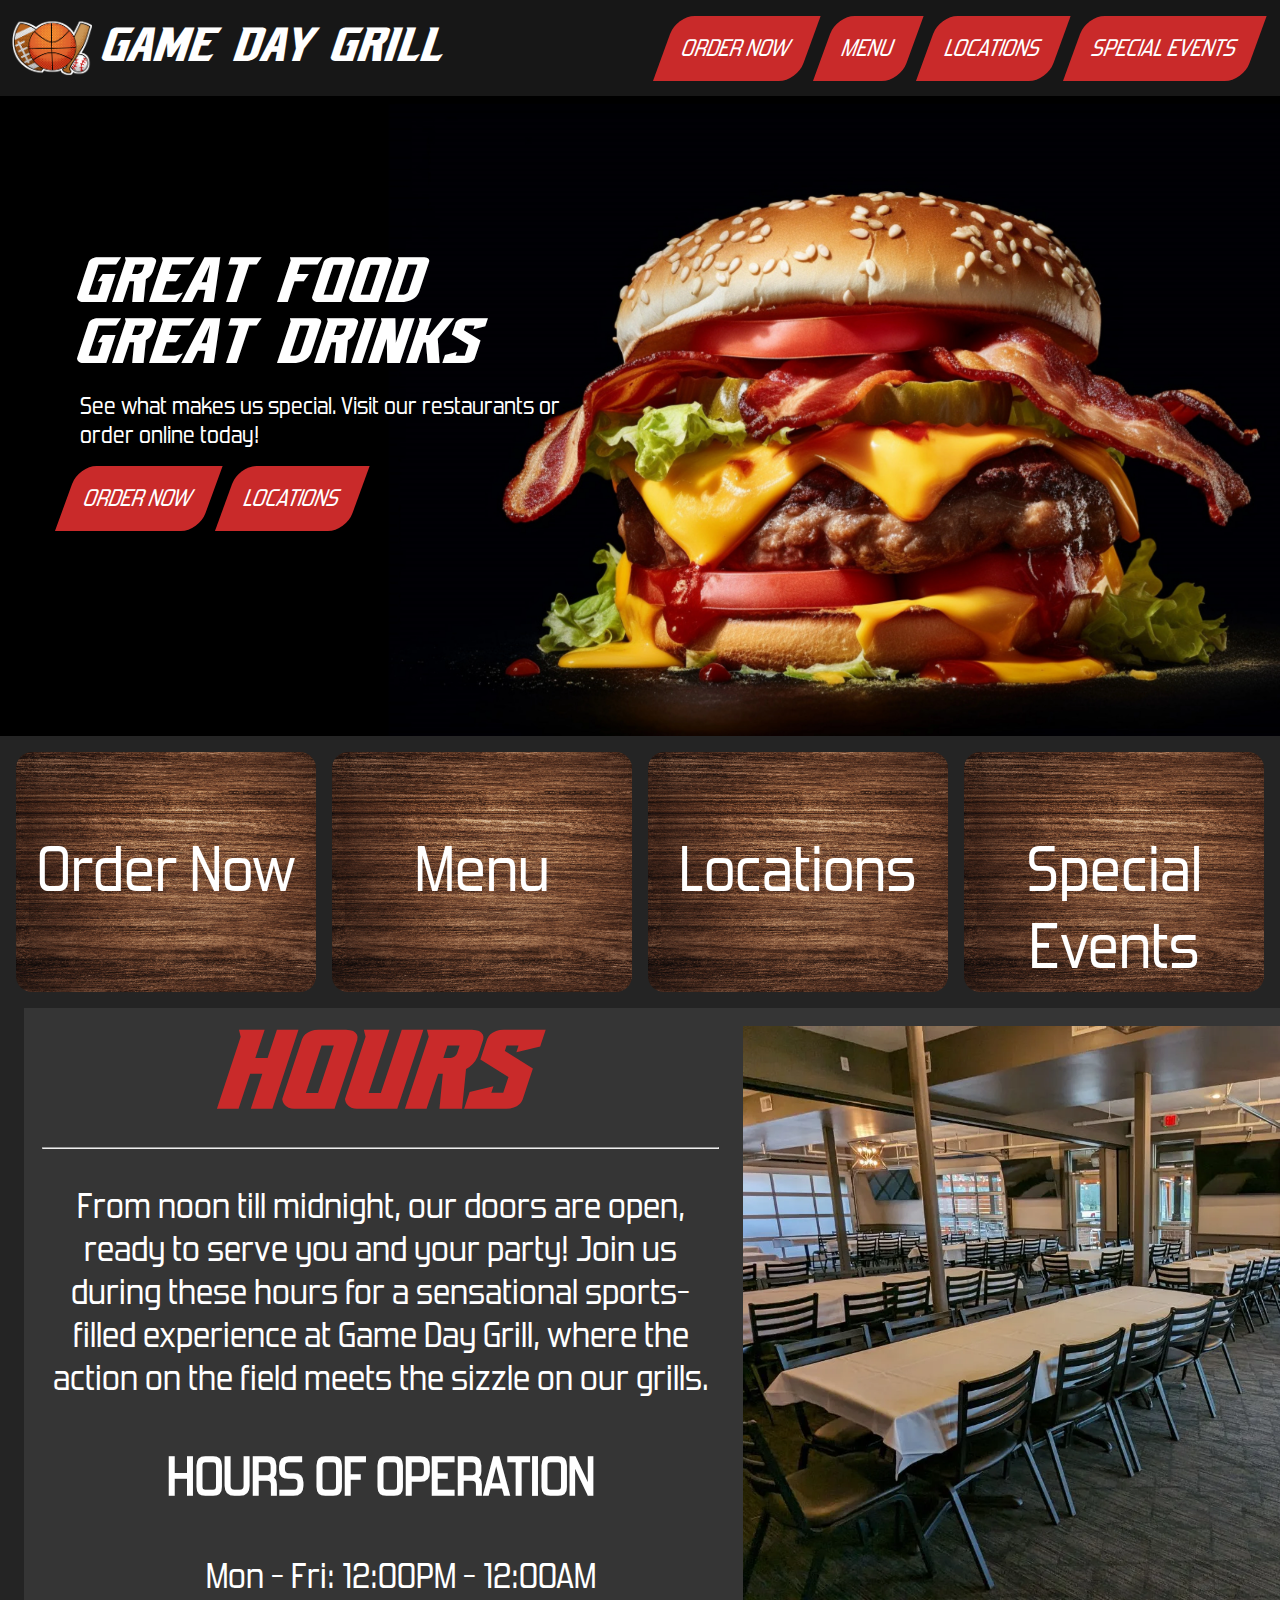
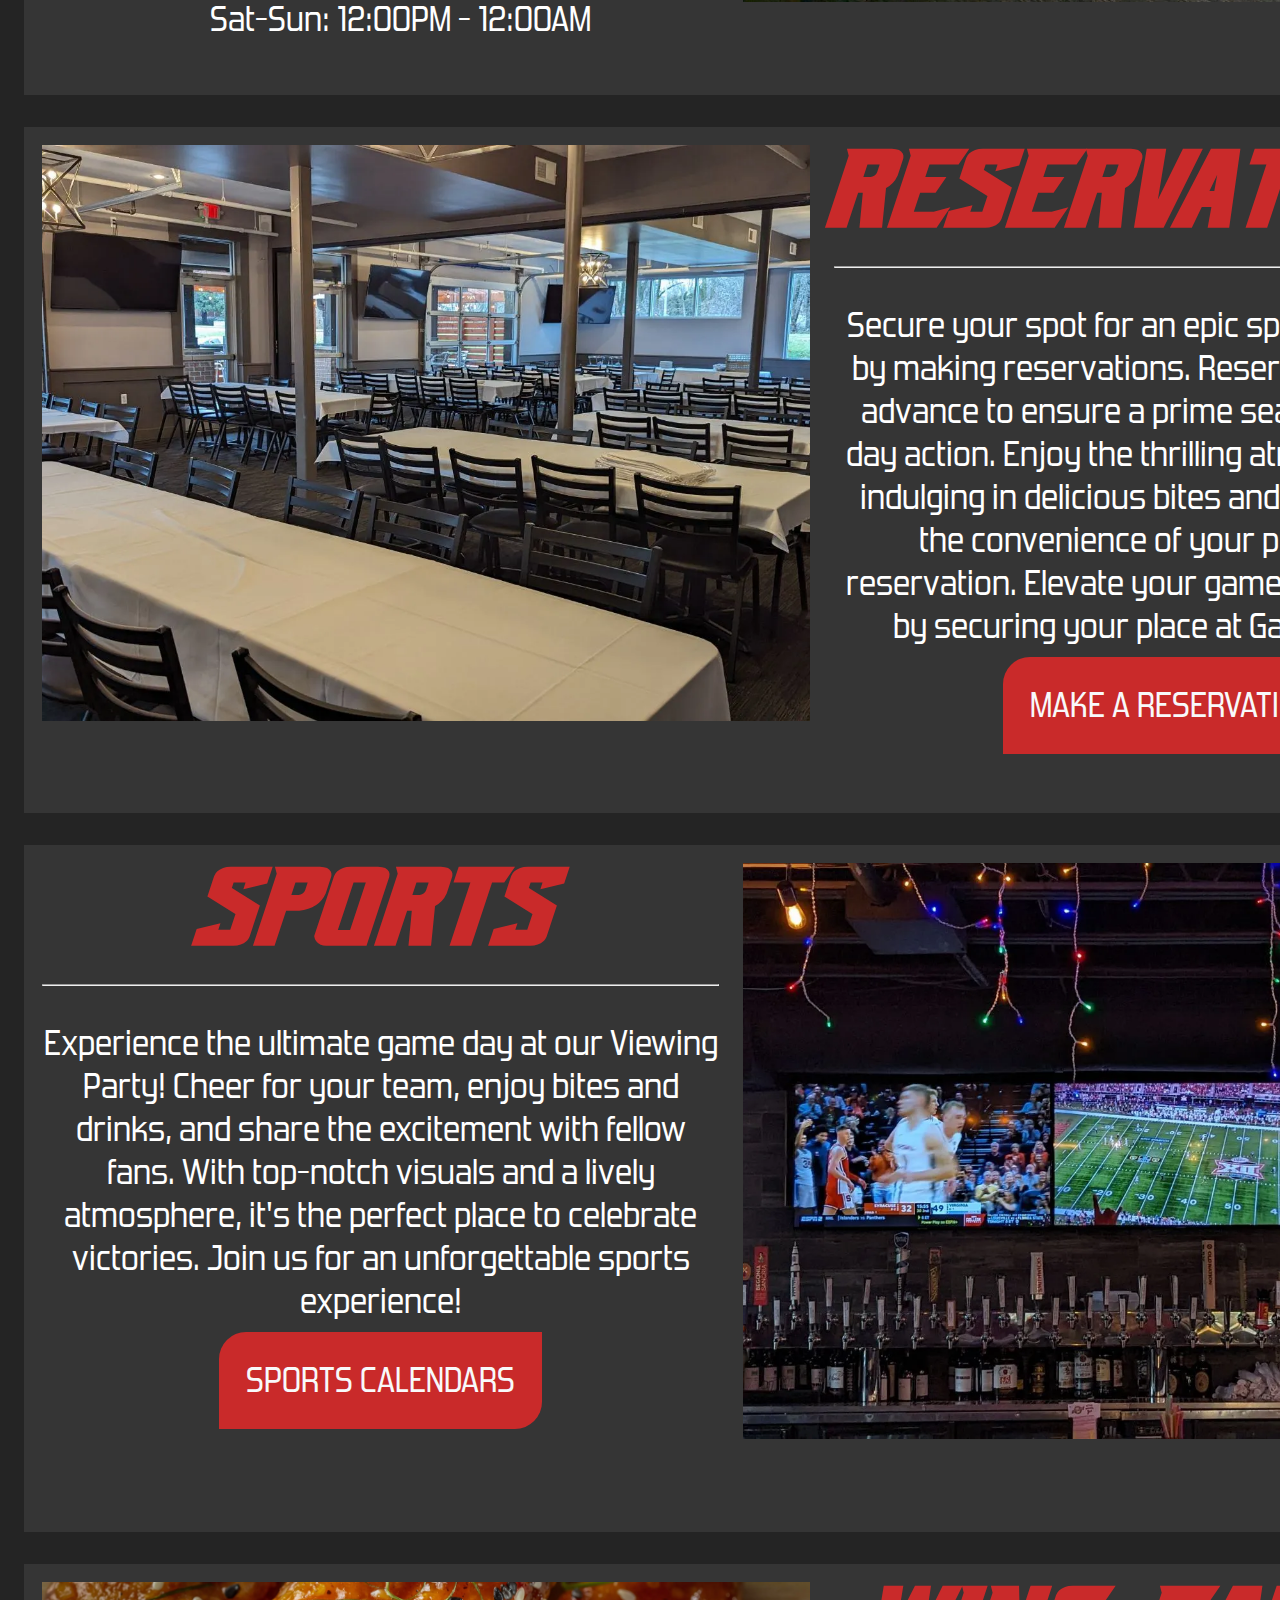
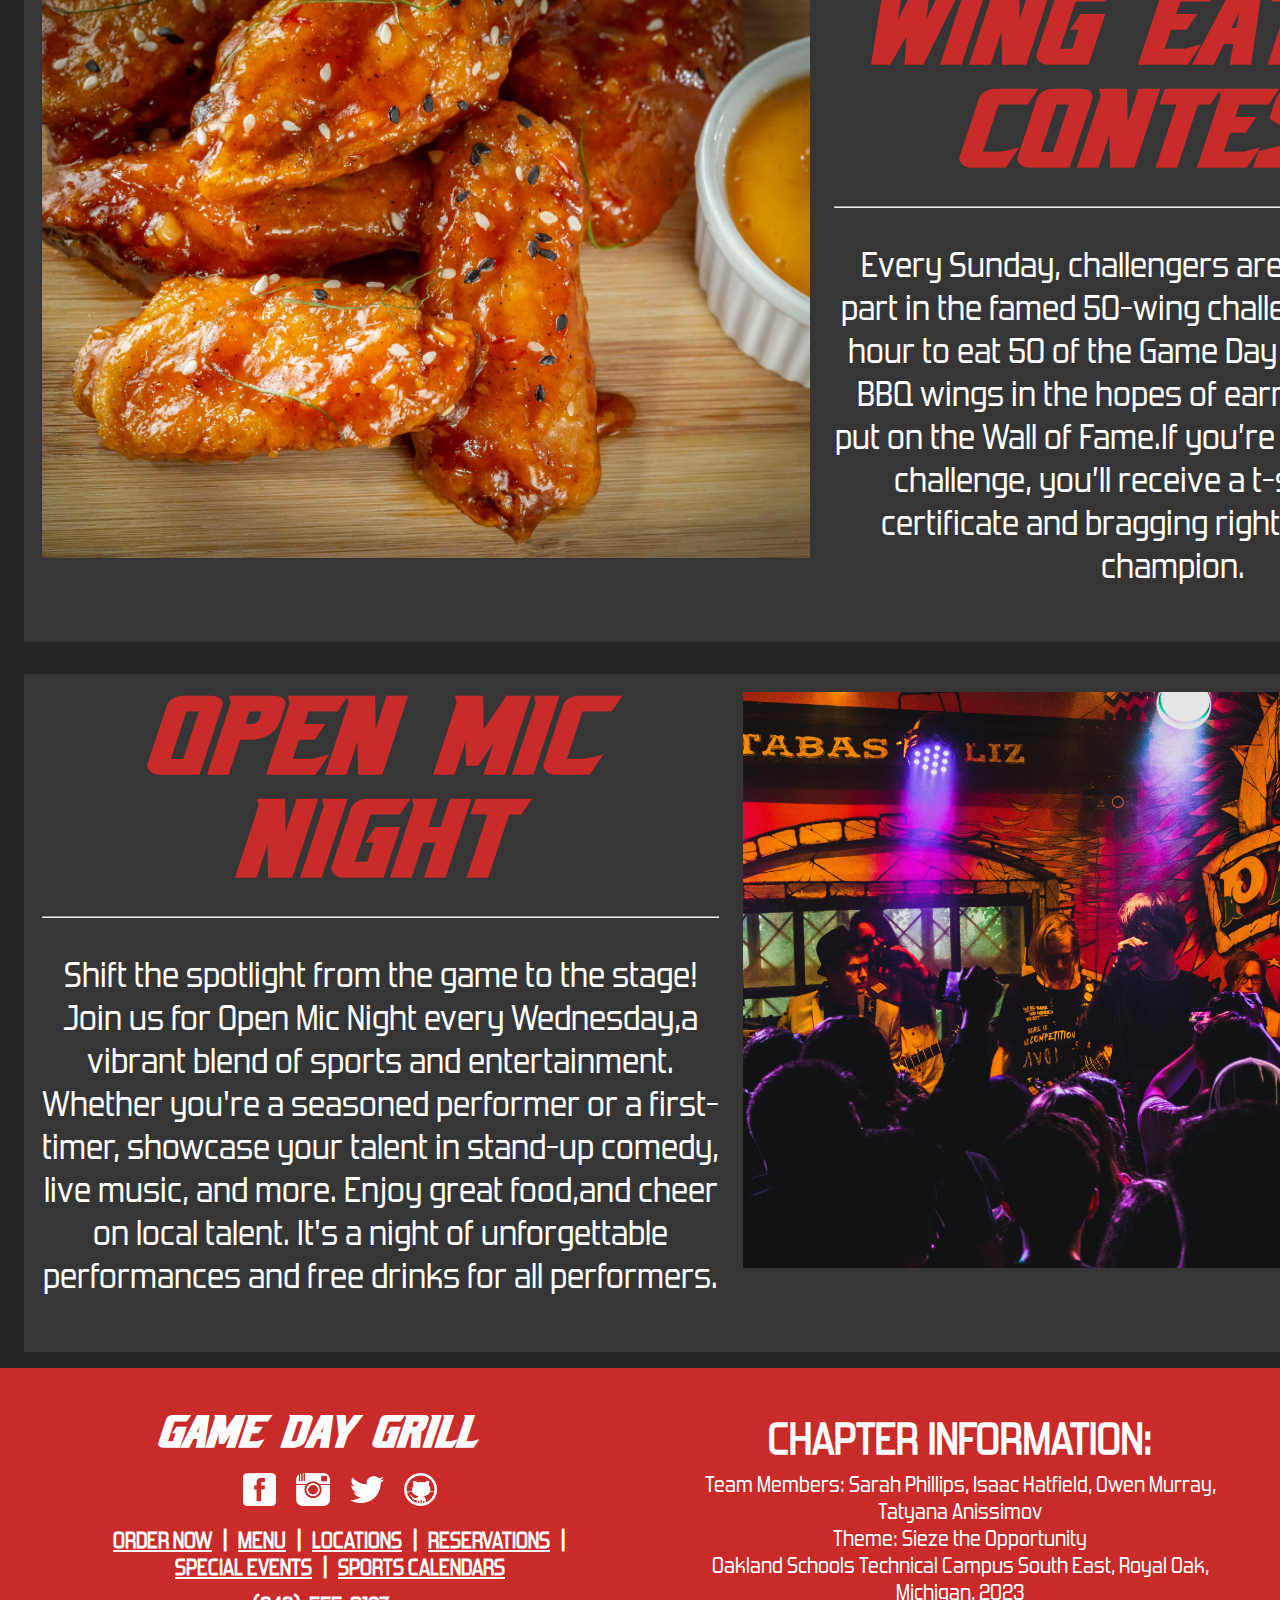
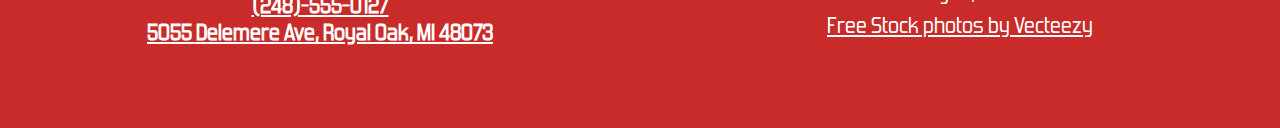
==== index.html @ 22b29898 "moved file structure" ====
<!DOCTYPE html>
<html>
    <head>
        <link rel="preconnect" href="https://fonts.googleapis.com">
        <link rel="preconnect" href="https://fonts.gstatic.com" crossorigin>
        <link href="https://fonts.googleapis.com/css2?family=Oswald:wght@400;700&display=swap" rel="stylesheet">

        <meta name="viewport" content="width=device-width, initial-scale=1" />
        <link href="Home.css" rel="stylesheet">
        <link href="style.css" rel="stylesheet">
        <script src="script.js"></script>

        <title>Game Day Grill: Burgers & More</title>
        <meta name="title" content="Game Day Grill: Burgers & More" />
        <meta name="description" content="Order online, view our menu, and learn more about Game Day Grill through our website!" />

         <!-- logo icon -->
         <link rel="icon" href="imgs/logos/game-day-grill.ico" type="image/x-icon"/>
        
        <!-- Open Graph / Facebook -->
        <meta property="og:type" content="website" />
        <!-- <meta property="og:url" content="https://metatags.io/" /> -->
        <meta property="og:title" content="Game Day Grill: Burgers & More" />
        <meta property="og:description" content="Order online, view our menu, and learn more about Game Day Grill through our website!" />
        <!-- <meta property="og:image" content="https://metatags.io/images/meta-tags.png" /> -->
        
        <!-- Twitter -->
        <meta property="twitter:card" content="summary_large_image" />
        <!-- <meta property="twitter:url" content="https://metatags.io/" /> -->
        <meta property="twitter:title" content="Game Day Grill: Burgers & More" />
        <meta property="twitter:description" content="Order online, view our menu, and learn more about Game Day Grill through our website!" />
        <!-- <meta property="twitter:image" content="https://metatags.io/images/meta-tags.png" /> -->
    </head>

    <body>
        <header>
            <div class="grow">
                <a id="logoB" href="index.html">
                    <img src = "imgs/logos/game-day-grill-logo-simple2.png" class = "logo">
                </a>
                <p class="header-text">Game Day Grill</h1>
            </div>
            <div class="spaced-row">
                <a href="order.html" class="button sm" >Order Now</a>
                <a href="menu.html" class="button sm">Menu</a>
                <a href="locations.html" class="button sm">Locations</a>
                <a href="events.html" class="button sm">Special Events</a>
            </div>
        </header>
        <main>
            <div class="presented">
                <div class="left-half-center">
                    <div class="presented-text">
                        <p class="lg">Great Food Great Drinks</p>
                        <p class="sm">See what makes us special. Visit our restaurants or order online today!</p>
                        <div class="spaced-row margin-top">
                            <a href="order.html" class="button sm">Order Now</a>
                            <a href="locations.html" class="button sm">Locations</a>
                        </div>
                    </div>
                </div>
            </div>

            <div class="Cards">
                <a href="order.html" class="card" id="C1"><p>Order Now</p></a> 
                <a href="menu.html" class="card" id="C2"><p>Menu</p></a> 
                <a href="locations.html" class="card" id="C3"><p>Locations</p></a> 
                <a href="events.html" class="card" id="C4"><p>Special Events</p></a> 
            </div>

            <div class = "main-grid">
                <div class = "main-grid-inner">
                    
                    <div class = "main-grid-inner-text">
                        <h1>HOURS</h1>
                        <hr>
                        <p>From noon till midnight, our doors are open, ready to serve you and your party!
                            Join us during these hours for a sensational sports-filled experience 
                            at Game Day Grill, where the action on the field meets the sizzle on our grills.</p>
                        <h2>HOURS OF OPERATION</h2>
                        <ul>
                            <li>Mon - Fri: 12:00PM - 12:00AM</li>
                            <li>Sat-Sun: 12:00PM - 12:00AM</li>
                        </ul>
                    </div>
                    <div class = "main-grid-inner-image">
                        <img src = "imgs/reservations/reservation2.webp" alt = "reservation room">
                    </div>
                </div>
                <div class = "main-grid-inner">
                    <div class = "main-grid-inner-image">
                        <!--left column: image-->
                        <img src = "imgs/reservations\reservation.webp" alt = "reservation room">
                    </div>  
                    <div class = "main-grid-inner-text"> 
                    <!--right column: text-->
                    <h1>RESERVATIONS</h1>
                    <hr>
                    <p> 
                        Secure your spot for an epic sports experience by making reservations.
                        Reserve your table in advance to ensure a prime seat for the game day action. 
                        Enjoy the thrilling atmosphere while indulging in delicious bites and drinks, 
                        all with the convenience of your pre-booked reservation. 
                        Elevate your game day excitement by securing your place at Game Day Grill!</p>
                        <a href = "reservations.html" class = "button">MAKE A RESERVATION</a>
                    </div>  
                </div>
                <div class = "main-grid-inner">
                    
                    <div class = "main-grid-inner-text"> 
                    <!--Left column: text-->
                    <h1>SPORTS</h1>
                    <hr>
                    <p> Experience the ultimate game day at our Viewing Party! Cheer for
                        your team, enjoy bites and drinks, and share the excitement with
                        fellow fans. With top-notch visuals and a lively atmosphere, it's the
                        perfect place to celebrate victories. Join us for an unforgettable sports experience!</p>
                        <a href = "Sports.html" class = "button">SPORTS CALENDARS</a>
                        
                    </div>
                    <div class = "main-grid-inner-image">
                        <!--Right column: image-->
                        <img src = "imgs/events/sports-tv.webp" alt = "sports on tv" >
                    </div>    
                </div>

                <div class = "main-grid-inner">
                    <div class = "main-grid-inner-image">
                        <img src = "imgs/events/wings.webp" alt = "chicken wings">
                    </div>
                    <div class = "main-grid-inner-text">
                        <h1>WING EATING CONTEST</h1>
                        <hr>
                        <p> Every Sunday, challengers are invited to take part in the famed 50-wing
                            challenge.You’ll have 1 hour to eat 50 of the Game Day Grills delectable BBQ
                            wings in the hopes of earning a plaque to put on the Wall of Fame.If you’re able to
                            finish the challenge, you’ll receive a t-shirt, $15 gift certificate and
                            bragging rights as the wing champion.</p>
                    </div>
                </div>

                <div class = "main-grid-inner">
                    
                    <div class = "main-grid-inner-text"> 
                    <!--Left column: text-->
                    <h1>OPEN MIC NIGHT</h1>
                    <hr>
                    <p> Shift the spotlight from the game to the stage! Join us for Open Mic
                        Night every Wednesday,a vibrant blend of sports and entertainment.
                        Whether you're a seasoned performer or a first-timer, showcase your
                        talent in stand-up comedy, live music, and more. Enjoy great food,and
                        cheer on local talent. It's a night of unforgettable performances
                        and free drinks for all performers. </p>
                    </div>
                    <div class = "main-grid-inner-image">
                        <!--Right column: image-->
                        <img src = "imgs/events/karaoke.webp" alt = "people on stage" class = "sports-tv">
                    </div>    
                </div>
            </div>

            <!-- <div class="EButton"><a href="events.html">More Events</a></div>

            <div class="ReviewCon">

                <div class="Review" id="R1"><p>Great food. Nice staff. Cheap drinks :)<br> -Sean Obrien</p></div>

                <div class="Review" id="R2"><p>Total classic MI working class bar, they have a grill with a very good bar burger as well. Pool table they have, dart board would be sweet to have.<br> -Eric Strebel (Local Guide)</p></div>

                <div class="Review" id="R3"><p>Excellent Place!  Great Food so dang good!! I recommend that you go try it out!  The owner is one of the best guy I met especially as a new bee!  Go enjoy this great place!<br> -Jake Black</p></div>

            </div>  -->




            <!-- <div style="height: 100vh"></div> -->
        </main>

        <footer class = "footer-grid">
            <!-- <img src = "imgs/game-day-grill-logo-simple2.png" class = "footer-logo"> -->
            <div class = "centered-title">
            <h1>GAME DAY GRILL</h1>

                    <ul class = "inline centered">
                        <li><img src = "imgs/social-media-logos/facebook.png"></li>
                        <li><img src = "imgs/social-media-logos/instagram.png"></li>
                        <li><img src = "imgs/social-media-logos/twitter.png"></li>
                        <li><img src = "imgs/social-media-logos/github.png"></li>
                    </ul>
                    <ul class = "inline centered">
                    <strong>
                        <li><a href = "order.html">ORDER NOW</a></li>
                        <li> | </li>
                        <li><a href = "menu.html">MENU</a></li>
                        <li> | </li>
                        <li><a href="Locations.html">LOCATIONS</a></li>
                        <li> | </li>
                        <li><a href="reservations.html">RESERVATIONS</a></li>
                        <li> | </li>
                        <li><a href = "events.html">SPECIAL EVENTS</a></li>
                        <li> | </li>
                        <li><a href = "sports.html">SPORTS CALENDARS</a></li>
                    
                    </ul>
                <a href = "tel:2485550127" class = "contact">(248)-555-0127</a>
                <br>
                <a href = "https://maps.google.com/maps/dir//5055+Delemere+Ave+Royal+Oak,+MI+48073/@42.5371064,-83.1801436,17z/data=!4m5!4m4!1m0!1m2!1m1!1s0x8824c66430e197a7:0xdcb1d3339efff00c" 
                target="_blank" class = "contact">5055 Delemere Ave, Royal Oak, MI 48073</a></strong>

            </div>
            <div class = "centered-title">
                <h1 class = "contact">CHAPTER INFORMATION: </h1>
                <p class = "contact">Team Members: Sarah Phillips, Isaac Hatfield, Owen Murray, Tatyana Anissimov <br>
                Theme: Sieze the Opportunity<br>
                Oakland Schools Technical Campus South East, Royal Oak, Michigan, 2023</p>
                <a  class = "contact" href = "https://www.vecteezy.com/free-photos">Free Stock photos by Vecteezy</a>
            </div>
            </footer>
</body>
</html>
---- Home.css ----
@font-face {
    font-family: sports_title;
    src: url(fonts/azn-unified.oblique.otf);
}

.main-grid {
    display: grid;
    grid-template-rows: repeat(3, 3fr);
    grid-template-columns: repeat(1, 1fr);
    grid-gap: 2em;
    text-align: center;
    margin: auto;
    margin-bottom: 1em;
    border-radius: .5em;
  }
  .main-grid > div {
    background-color:#353535;
    color: white;
    font-size: 1.5em;
    padding: 0.75em;
    grid-column: span 1;
  }

  .main-grid-inner {
    display: grid;
    grid-template-rows: repeat(1, 3fr);
    grid-template-columns: repeat(2, 1fr);
    grid-gap: 1em;
    margin-left: 1em;
    margin-right: 1em;
   }

   .main-grid-inner > div { 
    background-color: #353535;
    /*353535*/
    color: white;
    font-size: 1.5em;
    padding: 0em;
    grid-column: span 1;
    
   }

   .main-grid-inner > div > h1 { color: var(--red); font-family: sports_title; text-align: center; font-size: 3em; padding: 0; margin: 0}
   .main-grid-inner > div > p { margin: 1em 0; }

   .main-grid-inner > div > img { aspect-ratio: 4/3; height: 16em; object-fit: cover; display: flex; justify-content: center;}

   .main-grid-inner-text { text-align: center;}
   .main-grid-inner-text ul {list-style-type: none; text-align: center;}

   .main-grid-inner-image { text-align: right;}

.main-grid-inner-image > img{ object-fit: cover;}


/*
.EventStyle1{
    border-radius: 1em;
    background-color: #2e2e2e;
    margin:4em 2em 2em 4em;
    padding: 1em 2em;
    width: calc(100% -4em);
    height: 30em;
    display: flex;
    box-sizing: border-box;
    gap: 2em;
}
.EventStyle1 img{
    border-radius: 1em;
    margin: 0;
    width:auto;
}
.EventStyle1 .EventTextStyle1 p{
    margin: 0;
    font-size: 2.5em;
    color: white;
    display: flex;
    flex-direction: row;
    flex-wrap: wrap;
}
.EventStyle1 .EventTextStyle1 p span{
    color: #c92a2a;
    font-size: 3em;
    font-family: sports_title, bodytext, serif;
}
.EventStyle2{
    border-radius: 1em;
    background-color: #2e2e2e;
    margin:4em 2em 2em 4em;
    padding: 1em 3em;
    width: calc(100% -4em);
    height: 30em;
    display: flex;
    box-sizing: border-box;
    gap: 2em;
}
.EventStyle2 img{
    border-radius: 1em;
    margin: 0 0  0 0;
    width:auto;
}
.EventStyle2 .EventTextStyle2 p{
    margin: 0;
    font-size: 2.5em;
    color: white;
    display: flex;
    flex-direction: row;
    flex-wrap: wrap;
}
.EventStyle2 .EventTextStyle2 p span{
    color: #c92a2a;
    font-size: 3em;
    font-family: sports_title, bodytext, serif;
}
#Wings img{
    transform: rotate(90deg);
    border-radius: 1em;
    margin: 0;
    width:auto;
    height: 27em;
}
#Mic img{
    border-radius: 1em;
    margin: 0;
    width:auto;
    height: 28em;
}
#Calbutton{
    position: absolute;
    left:25%;
    top: 161%;
    padding: 1em;
    height: auto;
    width: auto;
    padding: 0.75em;
    color: #f8f9fa;
    background-color: #c92a2a;
    border-radius: 0.75em 0 0.75em 0;
    font-size: 2em;
    transform: skewX(-20deg);
    text-decoration: none;
}

.EButton{
    width: 40%;
    height: 5em;
    background-color: #c92a2a;
    margin:2em 30% 0 30%;
    text-align: center;
    height: auto;
    width: auto;
    padding: 0.75em;
    background-color: #c92a2a;
    border-radius: 0.75em 0 0.75em 0;
    font-size: 2em;
    transform: skewX(-20deg);
    text-decoration: none;
    
}
.EButton a{
    font-size: 1.75em;
    text-align: center;
    text-decoration: none;
    color: white;   
}
.ReviewCon{
    border-radius: 1em;
    background-color: #2e2e2e;
    margin:4em 2em 2em 4em;
    padding: 1em 2em;
    width: calc(100% -4em);
    height: 20em;
    display: flex;
    box-sizing: border-box;
    gap: 2em;
    justify-content: space-evenly;
}
.Review{
width: 25%;
height: auto;
color: white;
font-size: 1.5em;
text-align: center;
}
.Review p{
    margin: 3em 0 0 0;
} */
---- style.css ----
/*COLORS*/
:root {
    --red: #c92a2a;
    --orange: #ee8730;
  }


/*FONTS*/

@font-face {
    font-family: Sports;
    src: url(fonts/supers-sports.combined.otf);
}

@font-face {
    font-family: sports_title;
    src: url(fonts/azn-unified.oblique.otf);
}

@font-face {
    font-family: bodytext;
    src: url(fonts/forgotten-futurist.rg-regular.otf);
}

html { scroll-behavior: smooth;}



/*CUSTOM SCROLLBAR*/

/* width */
::-webkit-scrollbar {
    width: 10px;
  }
  
  /* Track */
  ::-webkit-scrollbar-track {
    background: #171717; 
  }
   
  /* Handle */
  ::-webkit-scrollbar-thumb {
    background: #2e2e2e; 
    border-radius: 1em;
  }
  
  /* Handle on hover */
  ::-webkit-scrollbar-thumb:hover {
    background: #494949; 
  }


body {
    width: 100vw;

    margin: 0;
    padding: 0;

    /* background-color: #f8f9fa; */
    background-color: #242424;

    /* font-family: 'Oswald', sans-serif; */
    font-family: bodytext, sans-serif;

    scrollbar-width: none;
    overflow-x: hidden;
}



.button {
    padding: 0.75em;

    color: #f8f9fa;
    background-color: #c92a2a;

    border-radius: 0.75em 0 0.75em 0;

    /* 2.5em per 90 degrees of skew, so for 20, its (20/90, 0.222)% of 2.5 */

    transform: skewX(-20deg) translateX(-0.55em);

    user-select: none;
    text-decoration: none;
    text-transform: uppercase;
    white-space: nowrap;

    transition: .3s;

    cursor: pointer;
}

/* .button:visited{
    color: #f1f3f5;
} */


.button:hover{
    background-color:#ee8730;
    text-decoration: none;

    border: 0;

    transform: scale(1.05) skewX(-20deg) translateX(-0.55em);
    transition: 0.4s;
}

.Cards{
    /* margin-top: 1em;
    margin-bottom: 1em; */
    margin: 1em;
    display: flex;
    justify-content: space-around;
    gap: 1em;
}

.Cards .card{
    height: 15em;
    width: 29em;
    border-radius: 1em;
    background-image: url(imgs/wood.jpg);
    text-align: center;
    text-decoration: none;
    color: white;
    background-size: cover;
    transition: 0.6s;
}
.Cards .card p{
    position: relative;
    top: 1em;
    font-family: bodytext;
    font-size: 4em;
    opacity: 100%;
    z-index: 5;
}

.card:hover { 
    transform: scale(1.05);
    transition: 0.4s;
    
}

.card#C1:hover{
    /* background-image: url(imgs/Ipad.jpeg);
    background-position: 100% 65%;
    color: black; */
}
.card#C2:hover{
    /* background-image: url(imgs/Burger.jpeg);
    background-position: 25% 65%; */
}
.card#C3:hover{
    /* background-image: url(imgs/Location.jpeg);
    background-position: 25% 65%; */
}
.card#C4:hover{
    /* background-image: url(imgs/People.jpeg);
    background-position: 25% 65%; */
}

.centered { width: 80%; margin: auto; text-align: center;} 

.centered-title {
    font-family: sports_title; 
    color: white;
    margin: auto;
    width: 80%;
    text-align: center;
    padding: .5em 0;
    font-size: 5em;
    
 }

 .centered-subtitle {
    font-family: bodytext;
    color: #ffffff;
    margin: auto;
    margin-top: 0;
    width: 50%;
    text-align: center;
    padding: .5em 0;
    font-size: 2.5em;
    
 }

 .contact {  color: white; font-family: bodytext;}

 footer {
    background-color: #c92a2a;
    color: white;
    margin: auto;
    width: 100vw;
    font-size: .35em;
    height: 40vh;
    
}

.footer-grid {
    display: grid;
    grid-template-rows: repeat(1, 3fr);
    grid-template-columns: repeat(2, 1fr);
    grid-gap: 0em;
    /* margin-left: 3em;
    margin-right: 3em; */
  }
  .footer-grid > div {
    background-color: #c92a2a;
    color: white;
    font-size: 4em;
    padding: .5em;
    grid-column: span 1;
    width: 45vw;
    height: 30vh; 
  }

footer h1 { margin-top: 0; margin-bottom: 0;}

footer img { height: 30vh; 
    margin-top: 0; margin-bottom: 0;
float: left;}


.grow {
    flex-grow: 1;
}

header {
    width: 100%;
    height: 6em;

    box-sizing: border-box;

    /* padding: 0.5em 3em; */

    padding: 0.75em 0.75em;

    display: flex;

    position: fixed;
     
    background-color: #171717;
    z-index: 100;

    user-select: none;
}

header div {
    height: 100%;

    display: flex;
    align-items:center;
}



.header-text {
    padding: 0;
    margin: 0.25em;
    font-size: 3em;
    font-family: sports_title; 
    color: white;
    white-space: nowrap;
}

/*Inline lists for footer links*/
.inline { margin-top: .5em; margin-bottom: .5em;}
.inline li {display: inline-block; font-family: bodytext; text-decoration: none;}
.inline a { color: white;}
.inline img {height: 1.5em; margin: .25em;} 

.lg {
    font-size: 4em;
font-family: sports_title;
}


.left-half-center {
    width: 50%;
    height: 90%;

    display: flex;
    justify-content: center;
    align-items: center;
}

.lg, .sm { color: white; }


.logo { height: 5em; width: 5em; margin: 0;}
#logoB{padding: 0; background: none;border: none;}

main {
    padding-top: 6em;
    font-family: bodytext;
}


.margin-top {
    margin-top: 1em;
}

p {
    margin: 0.25em 0;

    padding: 0em;
}


.presented {
    height: 40em;
    /*background-color: #ced4da;*/
    background-image: url("imgs/main/bacon-burger.webp");
    /* background-size: contain; */
    background-size: cover;
    /* background-position: 100% 80%; */
    background-position: 100% 80%;
    background-repeat: no-repeat;
    background-color: #171717;
    overflow: hidden;
   
}

.presented-text {
    width: 30em;
}


.sm {
    font-size: 1.5em;
}
 
.spaced-row {
    display: flex;

    gap: 1em;

    /* transform: skewX(-20deg); */
}





























/* footer {
    background-color: #c92a2a;
    color: white;
    margin: 0;
}
footer ul { list-style-type: none;}
footer li {margin: .5em;}
footer .footer-list { font-size: 2em; text-align: center;}

.footer-logo { width: 15em; align-content: center;}


#footer-grid {
    display: grid;
    grid-template-rows: repeat(3, 3fr);
    grid-template-columns: repeat(2, 1fr);
    grid-gap: 0.75em;
    text-align: center;
    
     
    
  }

  #footer-grid div { grid-column: span 2;}
  #footer-grid > div {
    color: white;
    font-size: 1vw;
    padding: 0em;
    text-decoration: none;
    grid-row: span 2;
    margin: 1.5em 1em;
    background-color: green;
    
  }
.inline li {display: inline;}
.inline img {height: 3em; display: flex; justify-content: space-evenly; flex-direction: row;} */
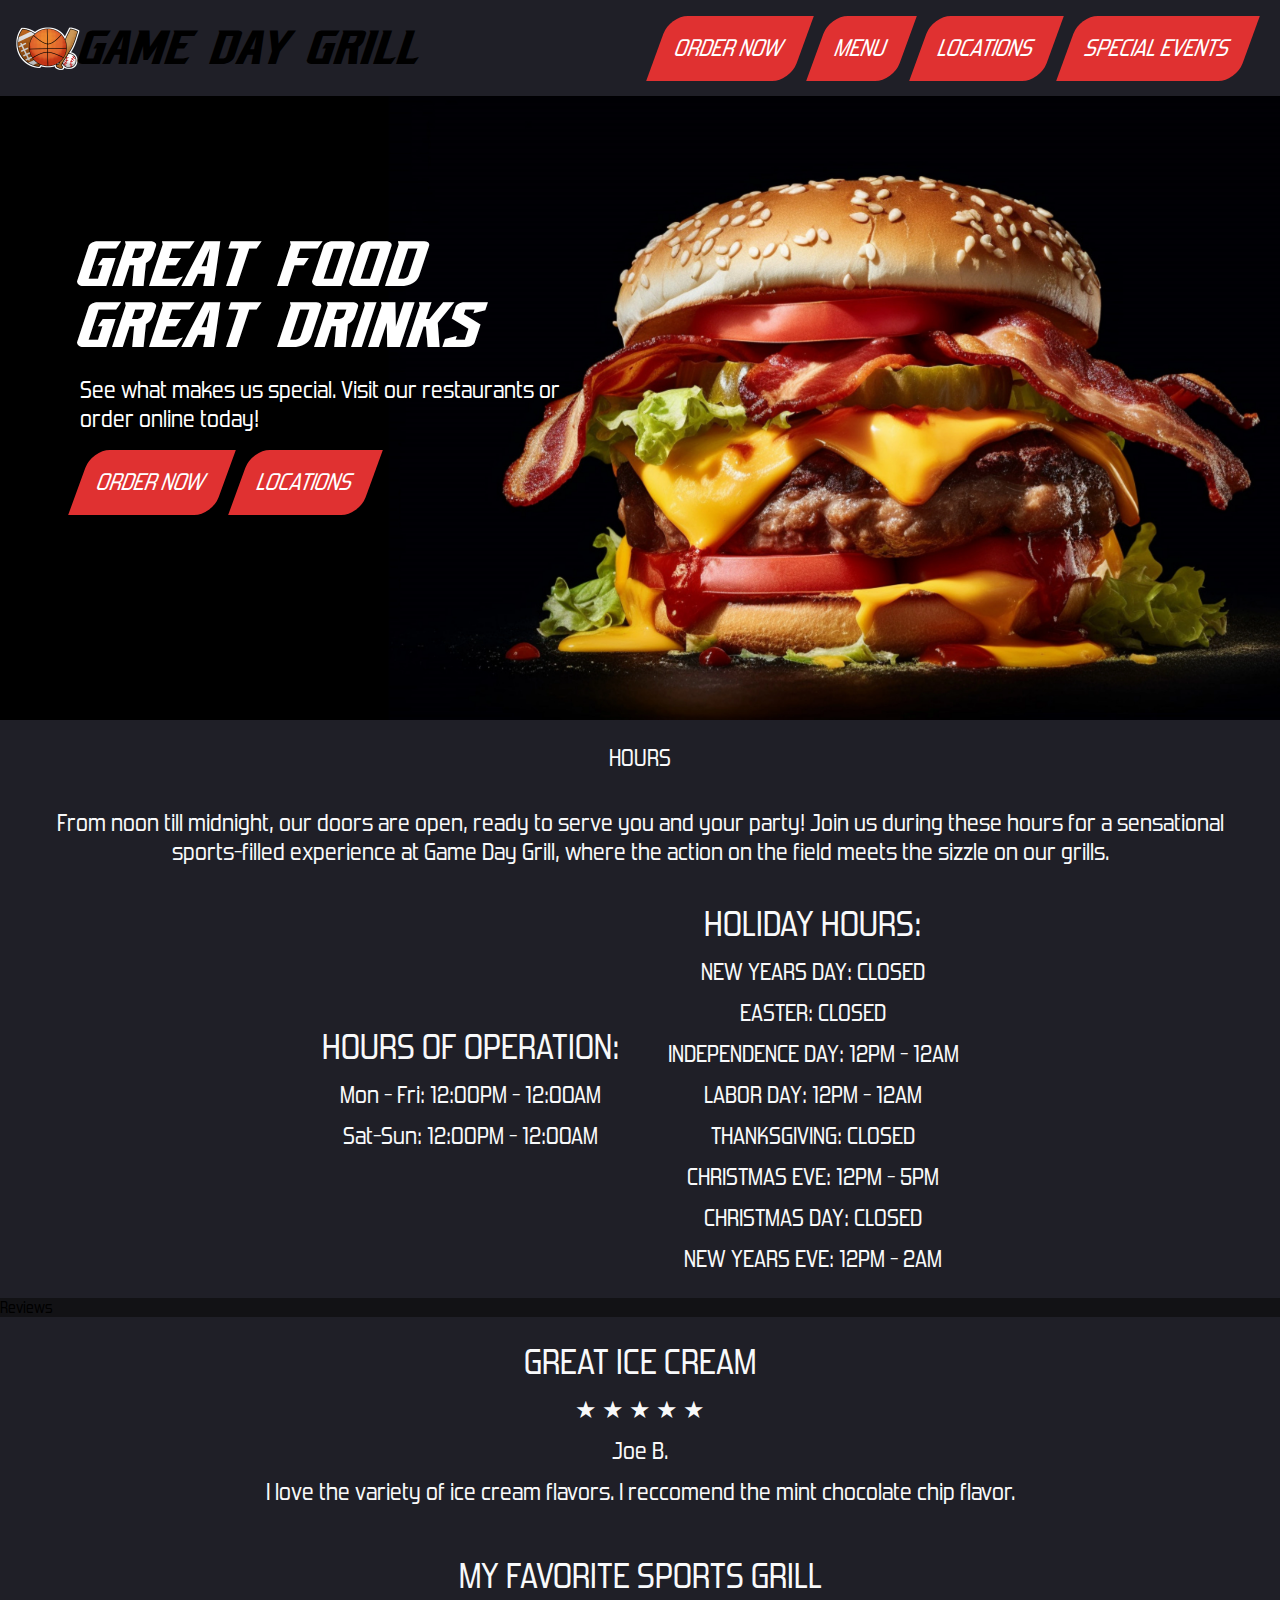
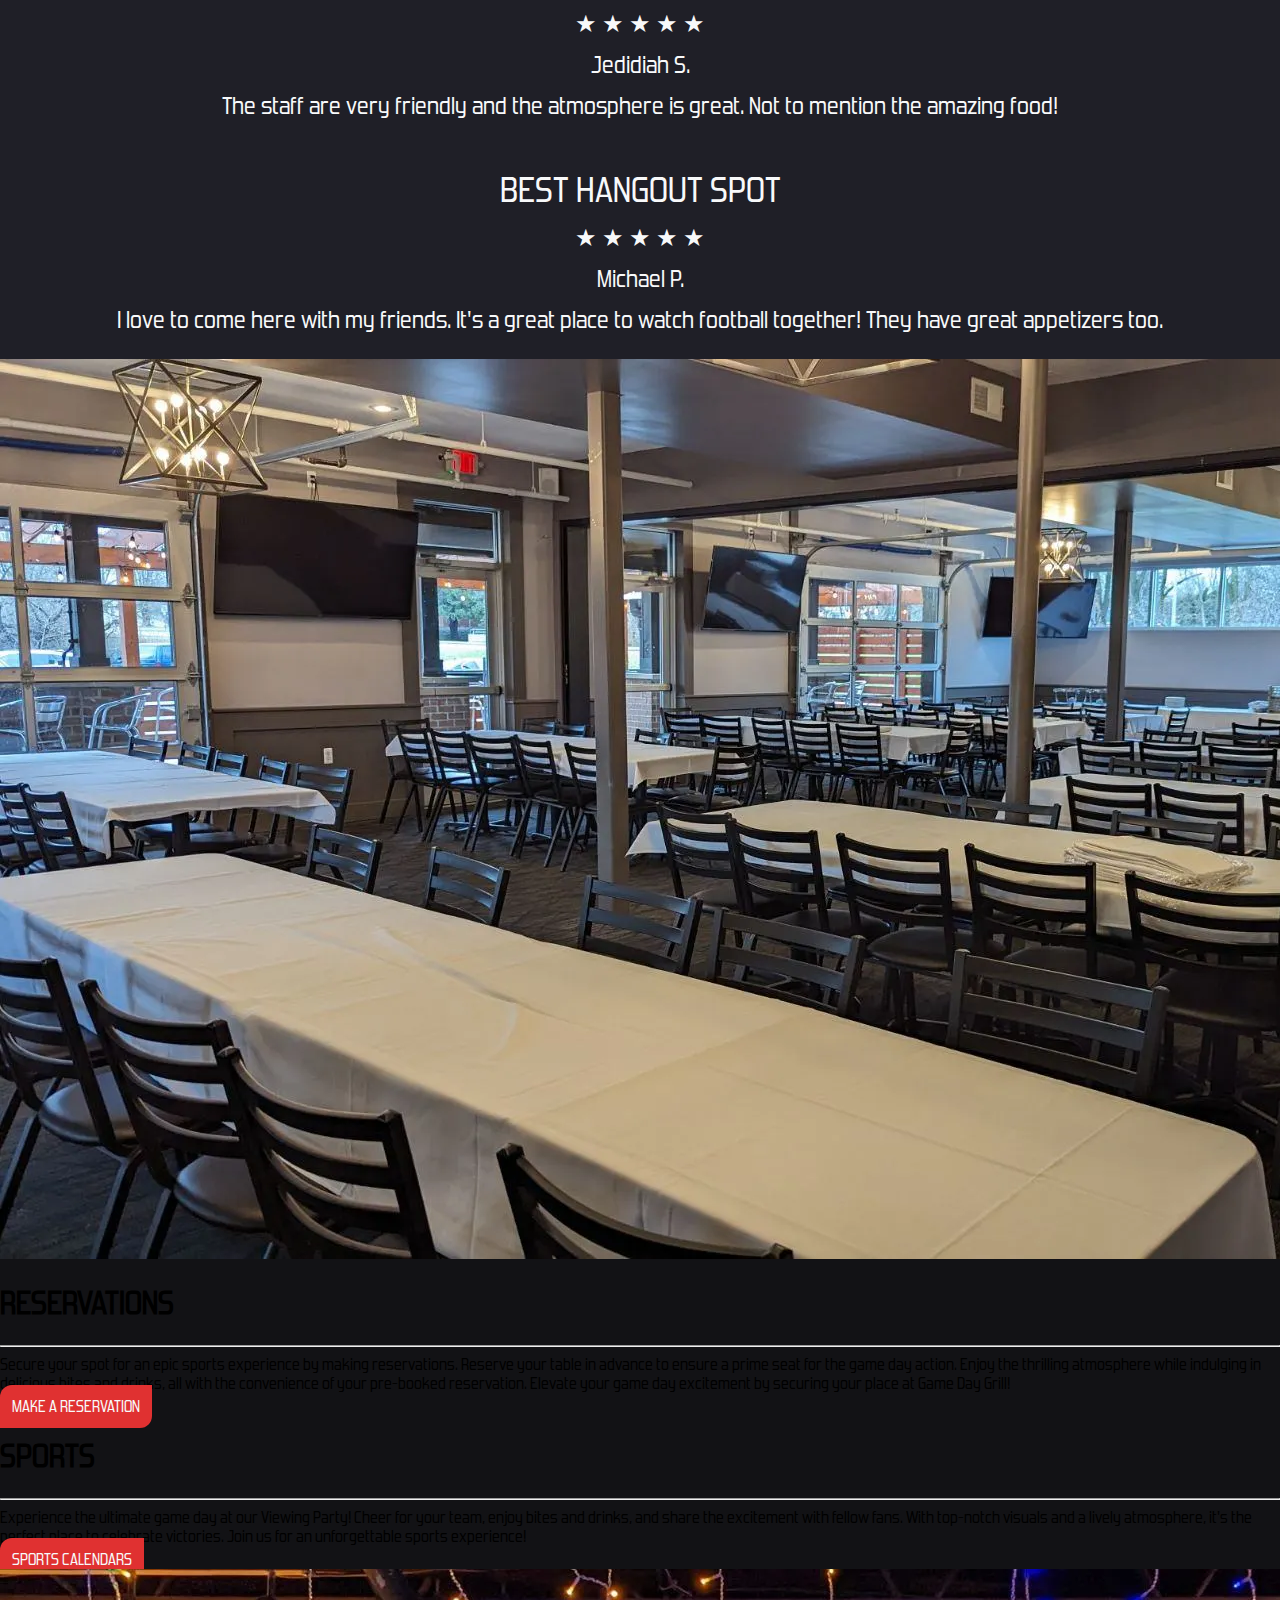
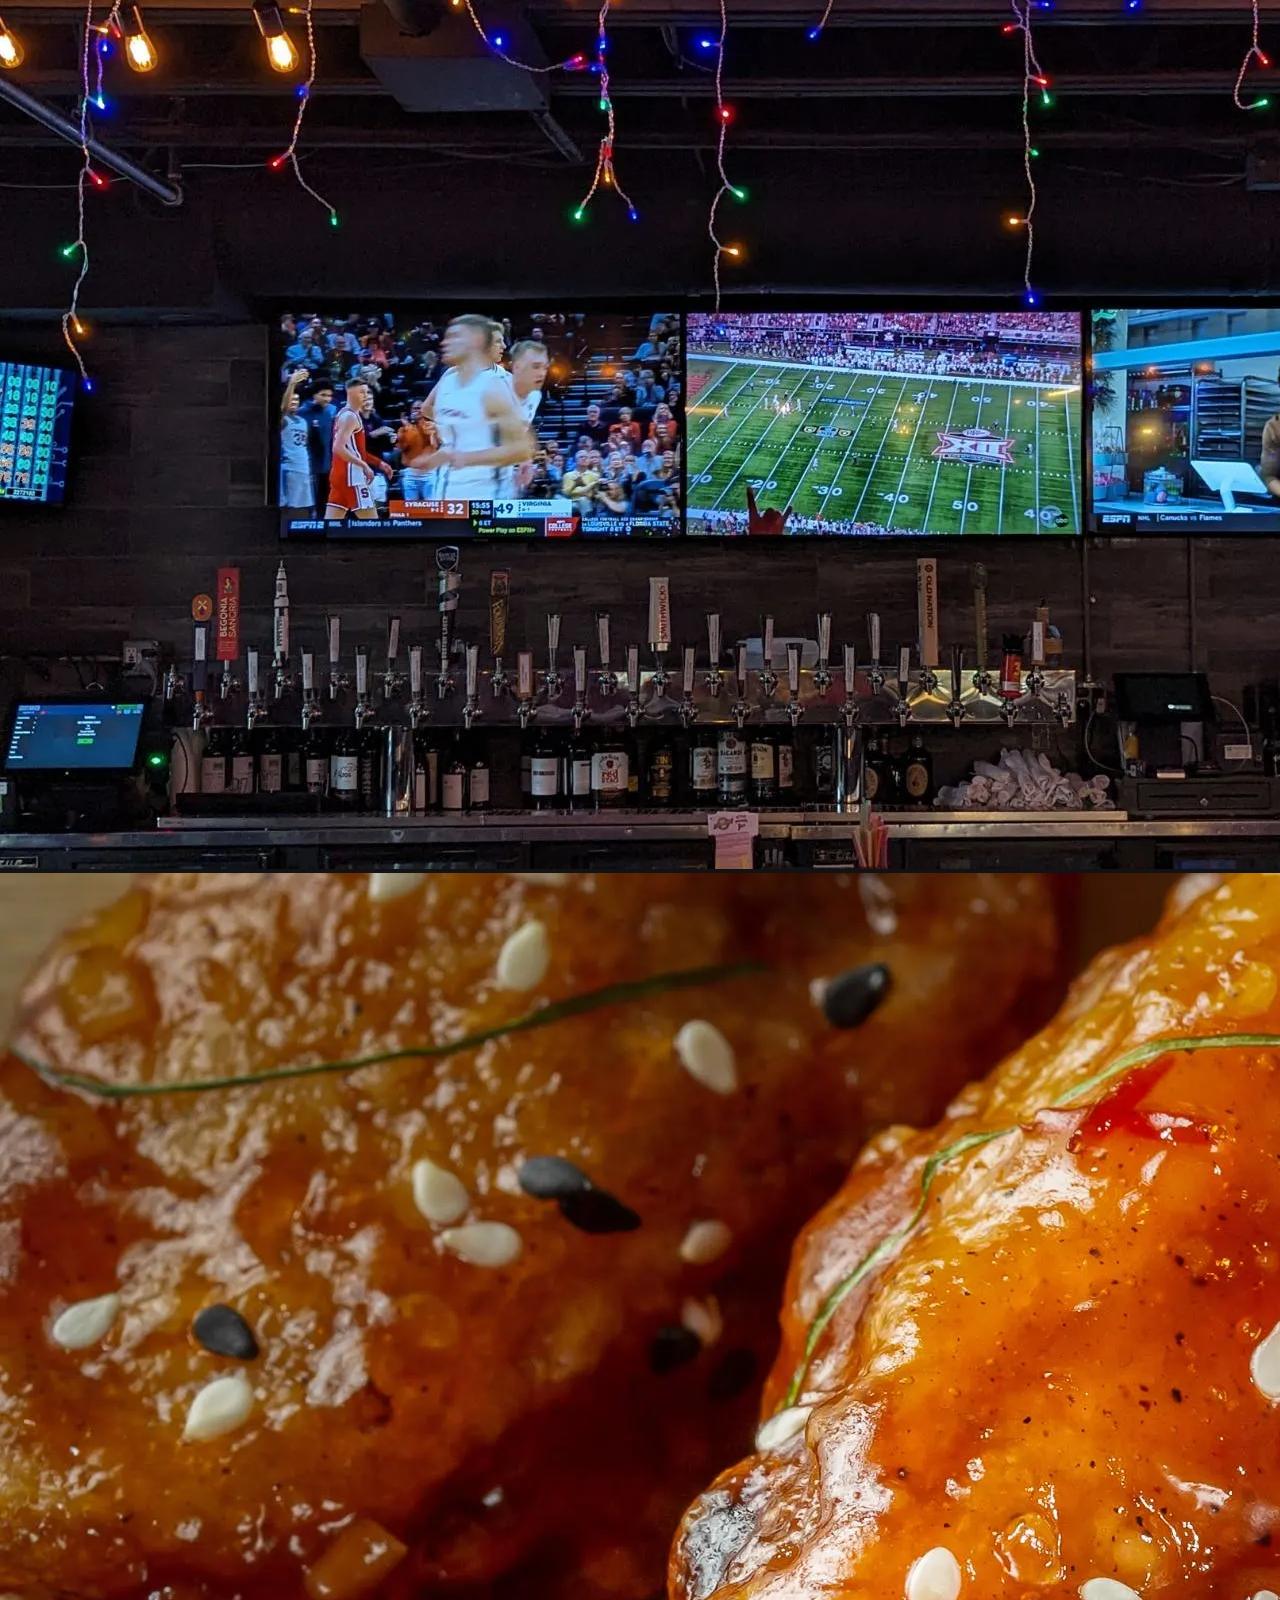
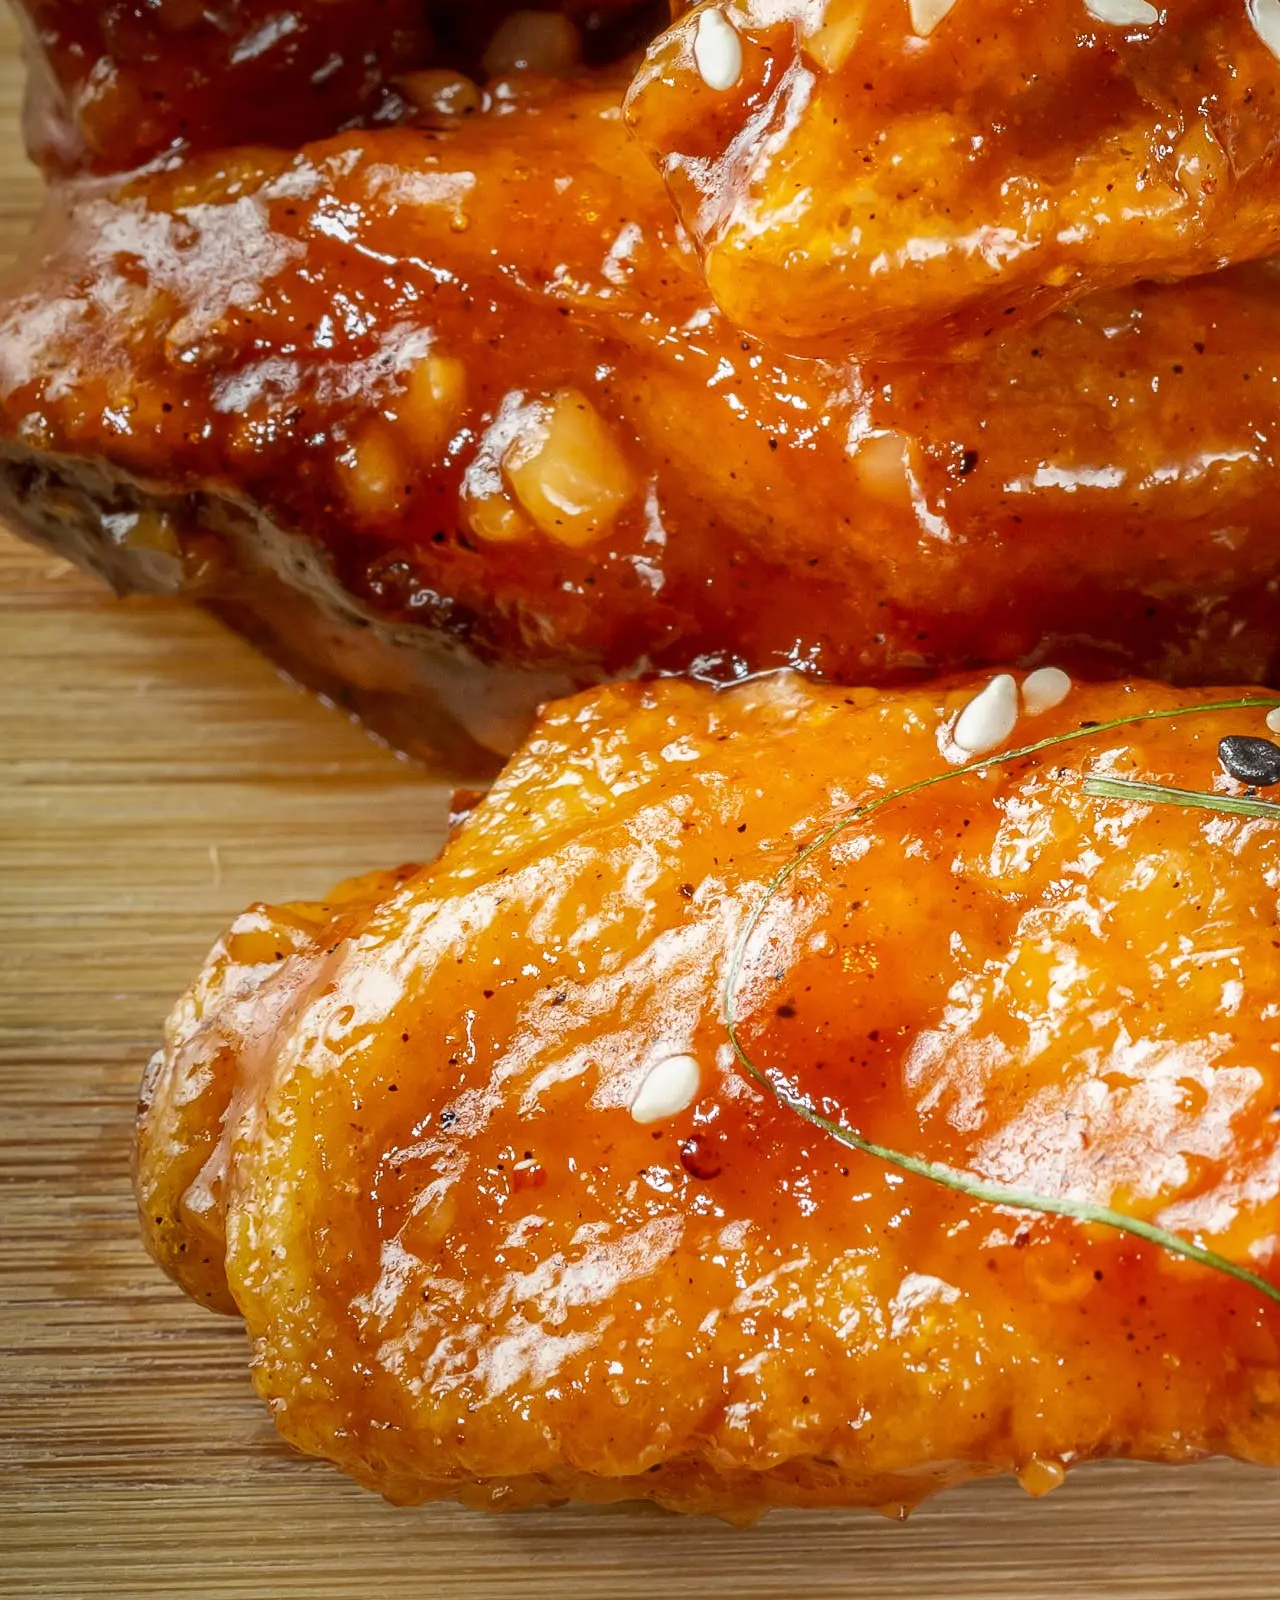
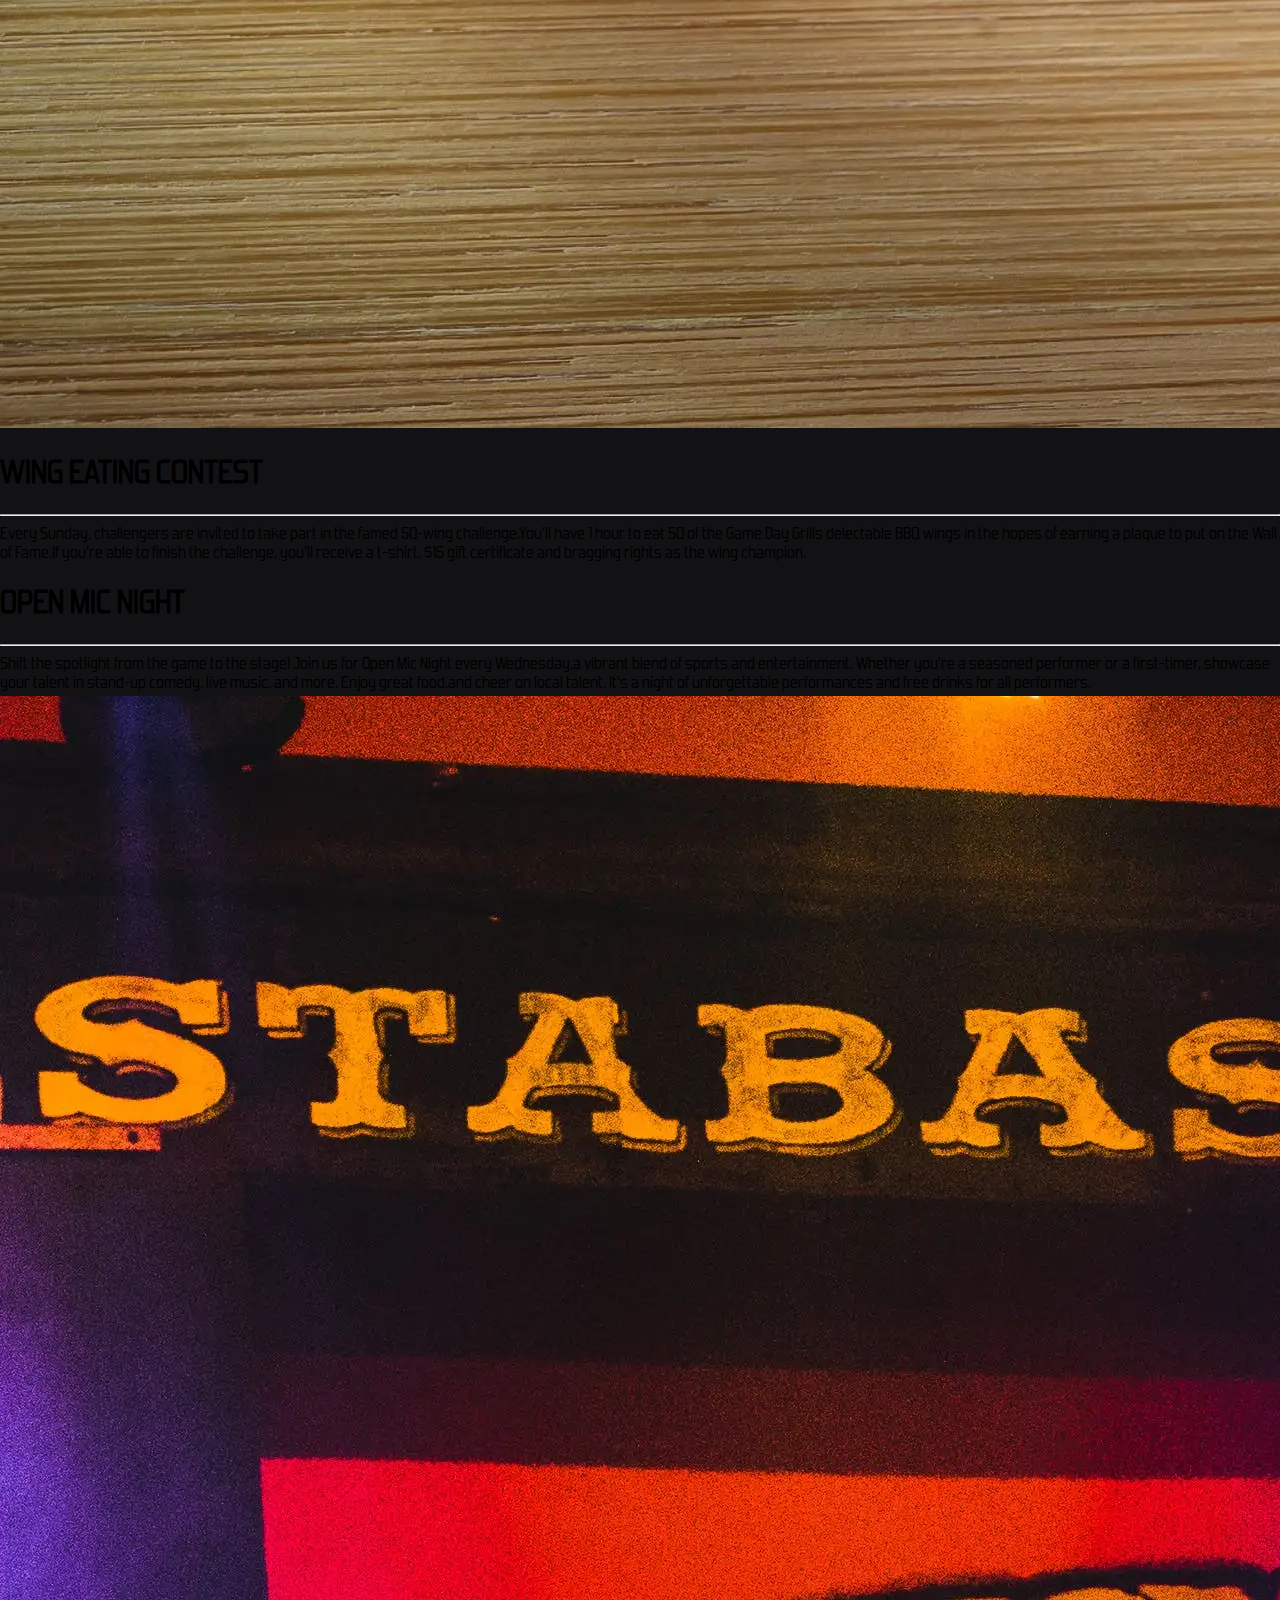
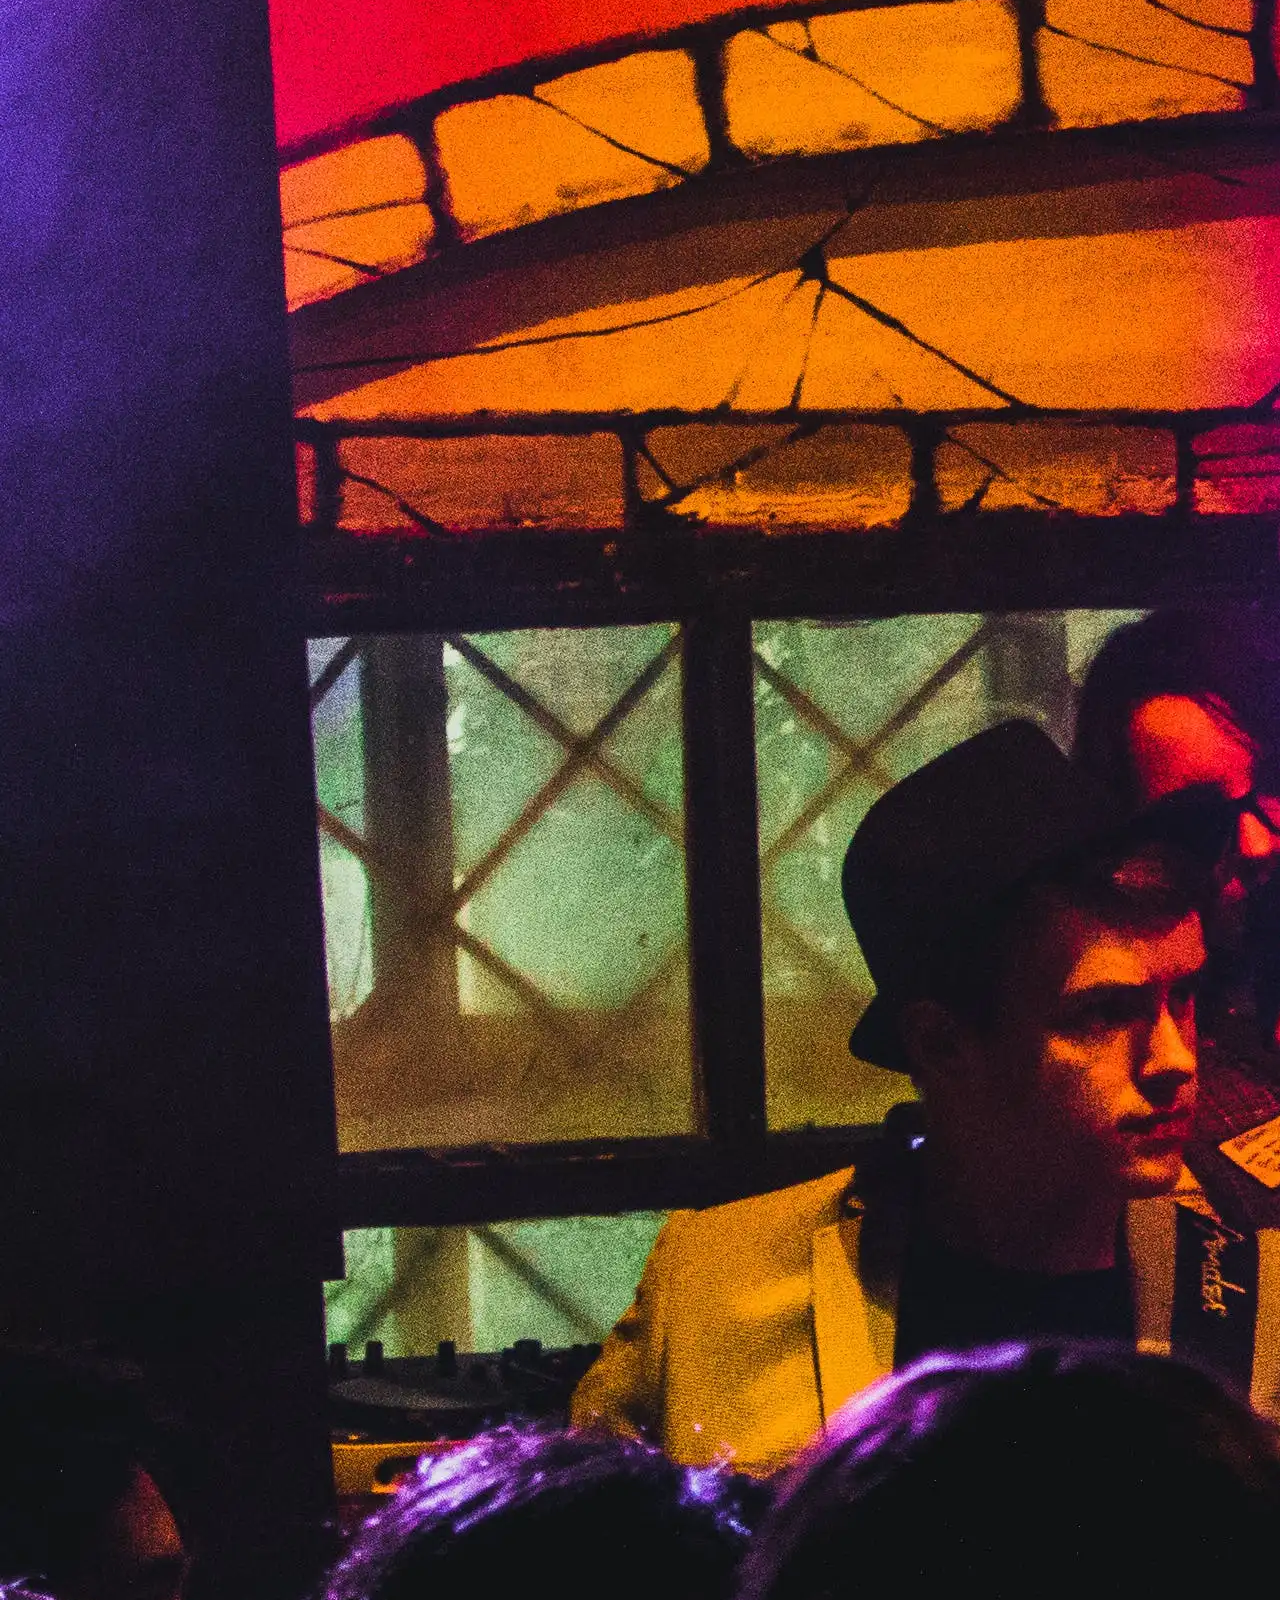
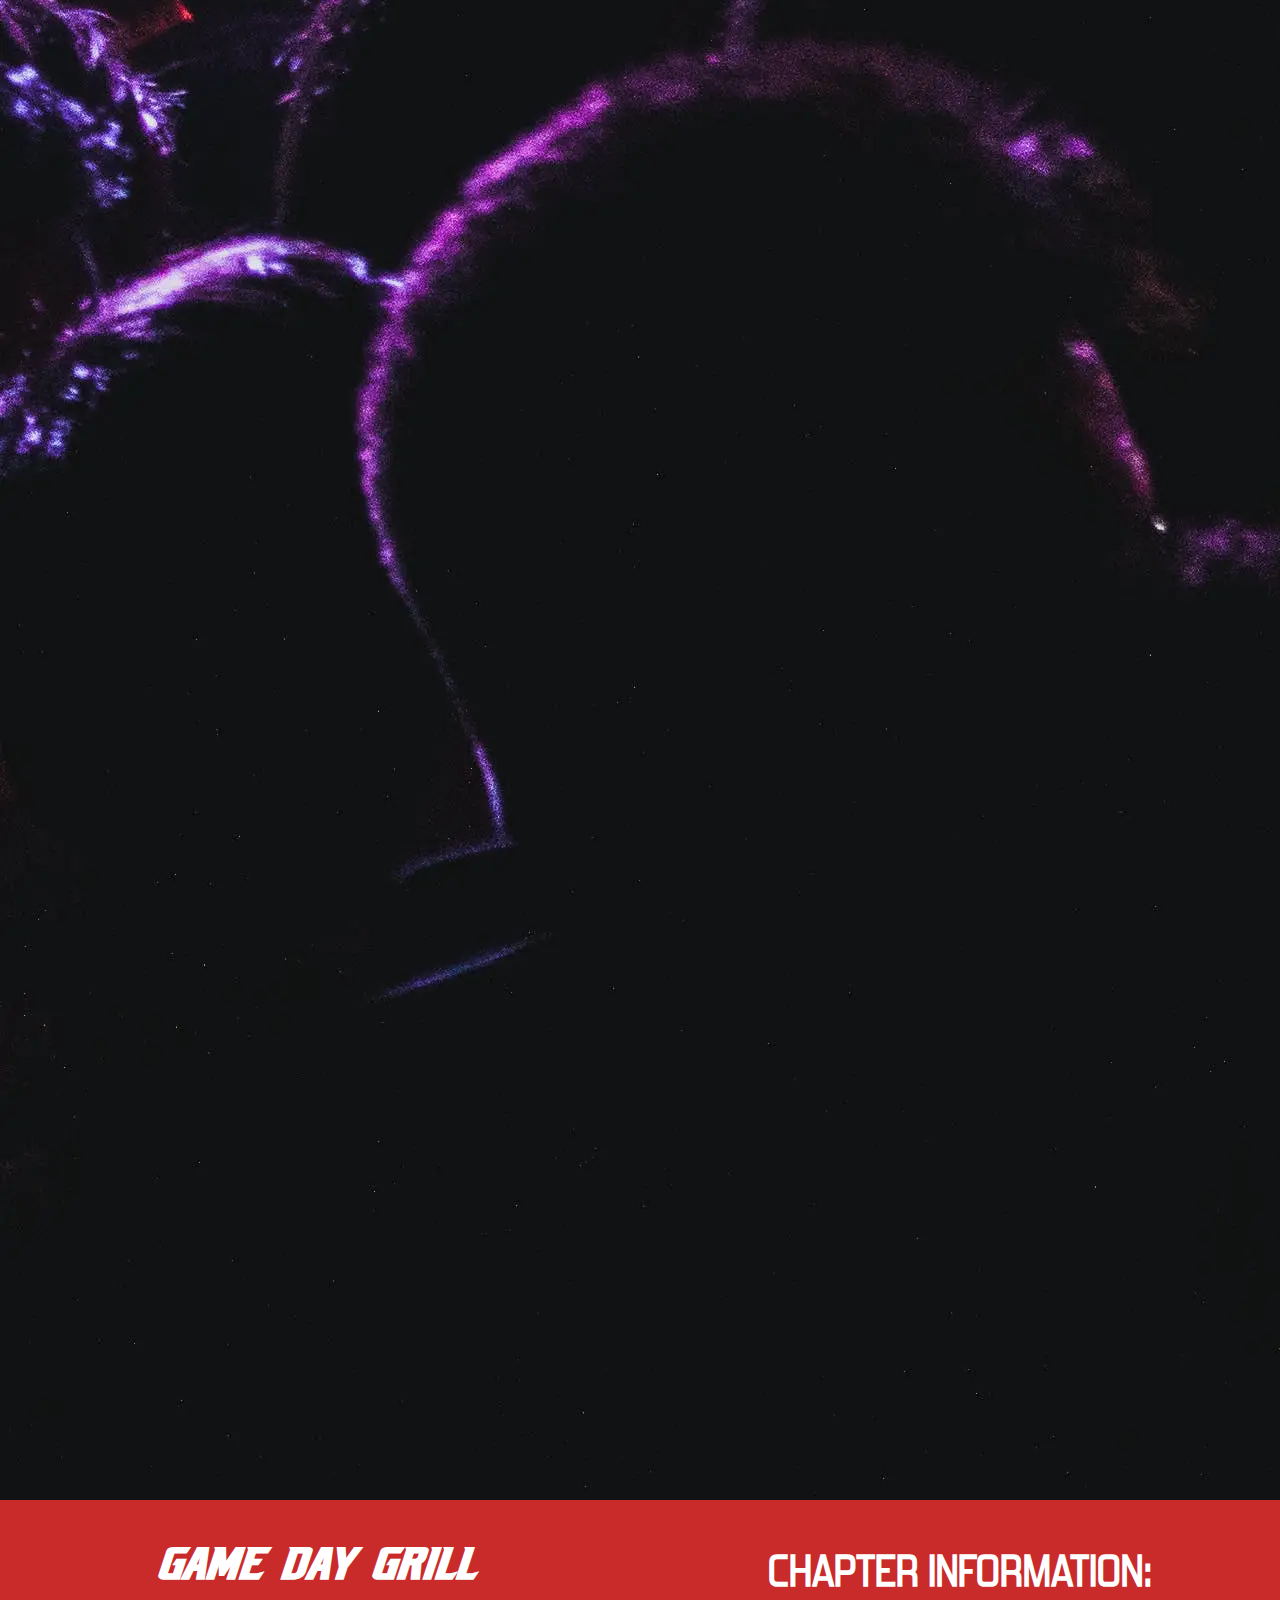
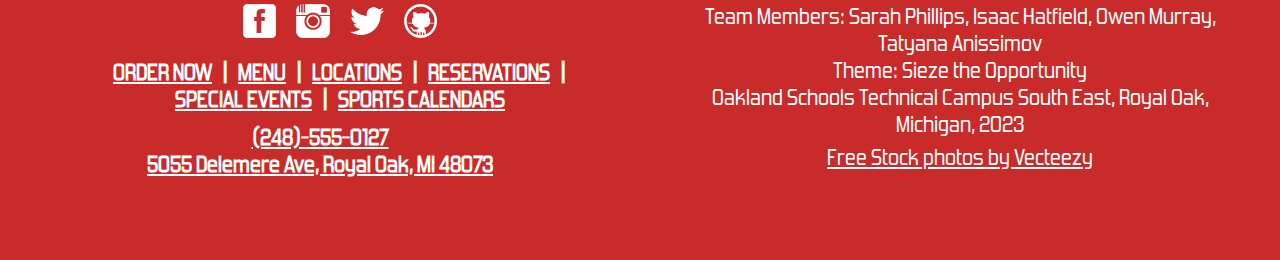
==== commit a0bd4c5c: "working on utility classes" ====
--- a/index.html
+++ b/index.html
@@ -3,12 +3,15 @@
     <head>
         <link rel="preconnect" href="https://fonts.googleapis.com">
         <link rel="preconnect" href="https://fonts.gstatic.com" crossorigin>
-        <link href="https://fonts.googleapis.com/css2?family=Oswald:wght@400;700&display=swap" rel="stylesheet">
+        
 
         <meta name="viewport" content="width=device-width, initial-scale=1" />
-        <link href="Home.css" rel="stylesheet">
+        <link href="home.css" rel="stylesheet">
         <link href="style.css" rel="stylesheet">
         <script src="script.js"></script>
+        <script src="hamburger.js"></script>
+
+
 
         <title>Game Day Grill: Burgers & More</title>
         <meta name="title" content="Game Day Grill: Burgers & More" />
@@ -16,37 +19,46 @@
 
          <!-- logo icon -->
          <link rel="icon" href="imgs/logos/game-day-grill.ico" type="image/x-icon"/>
+
+         <link rel="stylesheet" href="utility.css">
+         <link rel="stylesheet" href="individual.css">
         
         <!-- Open Graph / Facebook -->
         <meta property="og:type" content="website" />
         <!-- <meta property="og:url" content="https://metatags.io/" /> -->
         <meta property="og:title" content="Game Day Grill: Burgers & More" />
         <meta property="og:description" content="Order online, view our menu, and learn more about Game Day Grill through our website!" />
-        <!-- <meta property="og:image" content="https://metatags.io/images/meta-tags.png" /> -->
+        <!-- <meta property="og:image" content="https://metatags.io/images/meta-tags.webp" /> -->
         
         <!-- Twitter -->
         <meta property="twitter:card" content="summary_large_image" />
         <!-- <meta property="twitter:url" content="https://metatags.io/" /> -->
         <meta property="twitter:title" content="Game Day Grill: Burgers & More" />
         <meta property="twitter:description" content="Order online, view our menu, and learn more about Game Day Grill through our website!" />
-        <!-- <meta property="twitter:image" content="https://metatags.io/images/meta-tags.png" /> -->
+        <!-- <meta property="twitter:image" content="https://metatags.io/images/meta-tags.webp" /> -->
     </head>
 
     <body>
-        <header>
-            <div class="grow">
-                <a id="logoB" href="index.html">
-                    <img src = "imgs/logos/game-day-grill-logo-simple2.png" class = "logo">
-                </a>
-                <p class="header-text">Game Day Grill</h1>
-            </div>
-            <div class="spaced-row">
-                <a href="order.html" class="button sm" >Order Now</a>
-                <a href="menu.html" class="button sm">Menu</a>
-                <a href="locations.html" class="button sm">Locations</a>
-                <a href="events.html" class="button sm">Special Events</a>
-            </div>
-        </header>
+        <header id="header" class="full-width sm-padding row">
+            <a class="full-height" href="index.html">
+                <img src="imgs\logos\game-day-grill.ico" class="full-height" alt="Game Day Grill Logo">
+            </a>
+            <p class="heading lg-text grow text-vcenter">Game Day Grill</h1>
+			<div class="navbar-buttons spaced-row">
+				<a href="order.html" class="button sm">Order Now</a>
+				<a href="menu.html" class="button sm">Menu</a>
+				<a href="locations.html" class="button sm">Locations</a>
+				<a href="events.html" class="button sm">Special Events</a>
+			</div>
+			<img id="hamburger-button" src="imgs/hamburger.webp">
+    	</header>
+		<div id="hamburger-menu">
+			<a href="order.html" class="navbar-button sm" >Order Now</a>
+			<a href="menu.html" class="navbar-button sm">Menu</a>
+			<a href="locations.html" class="navbar-button sm">Locations</a>
+			<a href="events.html" class="navbar-button sm">Special Events</a>
+		</div>
+          
         <main>
             <div class="presented">
                 <div class="left-half-center">
@@ -61,52 +73,117 @@
                 </div>
             </div>
 
-            <div class="Cards">
+
+
+
+
+
+
+
+
+
+
+
+
+
+
+
+
+
+
+
+
+
+
+
+
+
+
+
+            <!-- <div class="Cards">
                 <a href="order.html" class="card" id="C1"><p>Order Now</p></a> 
                 <a href="menu.html" class="card" id="C2"><p>Menu</p></a> 
                 <a href="locations.html" class="card" id="C3"><p>Locations</p></a> 
                 <a href="events.html" class="card" id="C4"><p>Special Events</p></a> 
-            </div>
-
-            <div class = "main-grid">
-                <div class = "main-grid-inner">
-                    
-                    <div class = "main-grid-inner-text">
-                        <h1>HOURS</h1>
-                        <hr>
-                        <p>From noon till midnight, our doors are open, ready to serve you and your party!
-                            Join us during these hours for a sensational sports-filled experience 
-                            at Game Day Grill, where the action on the field meets the sizzle on our grills.</p>
-                        <h2>HOURS OF OPERATION</h2>
-                        <ul>
-                            <li>Mon - Fri: 12:00PM - 12:00AM</li>
-                            <li>Sat-Sun: 12:00PM - 12:00AM</li>
-                        </ul>
-                    </div>
-                    <div class = "main-grid-inner-image">
-                        <img src = "imgs/reservations/reservation2.webp" alt = "reservation room">
-                    </div>
-                </div>
-                <div class = "main-grid-inner">
-                    <div class = "main-grid-inner-image">
-                        <!--left column: image-->
-                        <img src = "imgs/reservations\reservation.webp" alt = "reservation room">
+            </div> -->
+
+            <div class="wrapper-container">
+              <div class="wrapper">
+                <div class="infocard full-width-infocard">
+                  <span class="card-header">HOURS</span>
+                  
+                  <div class="column-spacer"></div>
+
+                  <span>From noon till midnight, our doors are open, ready to serve you and your party!
+                    Join us during these hours for a sensational sports-filled experience 
+                    at Game Day Grill, where the action on the field meets the sizzle on our grills.</span>
+
+                    <div class="column-spacer"></div>
+
+                  <div class="infocard-row centered-row">
+                    <div class="content-columns">
+                      <span class="md-text">HOURS OF OPERATION:</span>
+                      <span>Mon - Fri: 12:00PM - 12:00AM</span>
+                      <span>Sat-Sun: 12:00PM - 12:00AM</span>
+                    </div>
+  
+                    <div class="content-columns">
+                      <span class="md-text">HOLIDAY HOURS:</span>
+                      <span>NEW YEARS DAY: CLOSED</span>
+                      <span>EASTER: CLOSED</span>
+                      <span>INDEPENDENCE DAY: 12PM - 12AM</span>
+                      <span>LABOR DAY: 12PM - 12AM</span>
+                      <span>THANKSGIVING: CLOSED</span>
+                      <span>CHRISTMAS EVE: 12PM - 5PM</span>
+                      <span>CHRISTMAS DAY: CLOSED</span>
+                      <span>NEW YEARS EVE: 12PM - 2AM</span>
+                    </div>
+                  </div>
+                </div>
+
+                <span class="card-header centered-text">Reviews</span>
+
+                <div class="new-review-row">
+                  <div class="infocard">
+                    <span class="md-text centered-text">GREAT ICE CREAM</span>
+                    <span class = "stars">&bigstar; &bigstar; &bigstar; &bigstar; &bigstar;</span>
+                    <span>Joe B.</span>
+                    <span>I love the variety of ice cream flavors. I reccomend the mint chocolate chip flavor.</span>
+                  </div>
+                  <div class="infocard">
+                    <span class="md-text centered-text">MY FAVORITE SPORTS GRILL</span>
+                    <span class = "stars">&bigstar; &bigstar; &bigstar; &bigstar; &bigstar;</span>
+                    <span>Jedidiah S.</span>
+                    <span>The staff are very friendly and the atmosphere is great. Not to mention the amazing food!</span>
+                  </div>
+                  <div class="infocard">
+                    <span class="md-text centered-text">BEST HANGOUT SPOT</span>
+                    <span class = "stars">&bigstar; &bigstar; &bigstar; &bigstar; &bigstar;</span>
+                    <span>Michael P.</span>
+                    <span>I love to come here with my friends. It's a great place to watch football together! They have great appetizers too.</span>
+                  </div>
+                </div>
+
+                <div class = "main-grid">
+                  <div class = "main-grid-inner">
+                    <div class = "main-grid-inner-image">
+                      <!--left column: image-->
+                      <img src = "imgs/reservations\reservation.webp" alt = "reservation room">
                     </div>  
                     <div class = "main-grid-inner-text"> 
-                    <!--right column: text-->
-                    <h1>RESERVATIONS</h1>
-                    <hr>
-                    <p> 
-                        Secure your spot for an epic sports experience by making reservations.
-                        Reserve your table in advance to ensure a prime seat for the game day action. 
-                        Enjoy the thrilling atmosphere while indulging in delicious bites and drinks, 
-                        all with the convenience of your pre-booked reservation. 
-                        Elevate your game day excitement by securing your place at Game Day Grill!</p>
-                        <a href = "reservations.html" class = "button">MAKE A RESERVATION</a>
+                      <!--right column: text-->
+                      <h1>RESERVATIONS</h1>
+                      <hr>
+                      <p> 
+                          Secure your spot for an epic sports experience by making reservations.
+                          Reserve your table in advance to ensure a prime seat for the game day action. 
+                          Enjoy the thrilling atmosphere while indulging in delicious bites and drinks, 
+                          all with the convenience of your pre-booked reservation. 
+                          Elevate your game day excitement by securing your place at Game Day Grill!</p>
+                          <a href = "reservations.html" class = "button">MAKE A RESERVATION</a>
                     </div>  
-                </div>
-                <div class = "main-grid-inner">
-                    
+                  </div>
+                  <div class = "main-grid-inner res">
                     <div class = "main-grid-inner-text"> 
                     <!--Left column: text-->
                     <h1>SPORTS</h1>
@@ -116,31 +193,29 @@
                         fellow fans. With top-notch visuals and a lively atmosphere, it's the
                         perfect place to celebrate victories. Join us for an unforgettable sports experience!</p>
                         <a href = "Sports.html" class = "button">SPORTS CALENDARS</a>
-                        
-                    </div>
-                    <div class = "main-grid-inner-image">
-                        <!--Right column: image-->
-                        <img src = "imgs/events/sports-tv.webp" alt = "sports on tv" >
+                    </div>
+                    <div class = "main-grid-inner-image">
+                      <!--Right column: image-->
+                      <img src = "imgs/events/sports-tv.webp" alt = "sports on tv" >
                     </div>    
-                </div>
-
-                <div class = "main-grid-inner">
+                  </div>
+    
+                  <div class = "main-grid-inner">
                     <div class = "main-grid-inner-image">
                         <img src = "imgs/events/wings.webp" alt = "chicken wings">
                     </div>
                     <div class = "main-grid-inner-text">
-                        <h1>WING EATING CONTEST</h1>
-                        <hr>
-                        <p> Every Sunday, challengers are invited to take part in the famed 50-wing
-                            challenge.You’ll have 1 hour to eat 50 of the Game Day Grills delectable BBQ
-                            wings in the hopes of earning a plaque to put on the Wall of Fame.If you’re able to
-                            finish the challenge, you’ll receive a t-shirt, $15 gift certificate and
-                            bragging rights as the wing champion.</p>
-                    </div>
-                </div>
-
-                <div class = "main-grid-inner">
-                    
+                      <h1>WING EATING CONTEST</h1>
+                      <hr>
+                      <p> Every Sunday, challengers are invited to take part in the famed 50-wing
+                          challenge.You'll have 1 hour to eat 50 of the Game Day Grills delectable BBQ
+                          wings in the hopes of earning a plaque to put on the Wall of Fame.If you're able to
+                          finish the challenge, you'll receive a t-shirt, $15 gift certificate and
+                          bragging rights as the wing champion.</p>
+                    </div>
+                  </div>
+    
+                  <div class = "main-grid-inner res">                      
                     <div class = "main-grid-inner-text"> 
                     <!--Left column: text-->
                     <h1>OPEN MIC NIGHT</h1>
@@ -156,29 +231,16 @@
                         <!--Right column: image-->
                         <img src = "imgs/events/karaoke.webp" alt = "people on stage" class = "sports-tv">
                     </div>    
-                </div>
-            </div>
-
-            <!-- <div class="EButton"><a href="events.html">More Events</a></div>
-
-            <div class="ReviewCon">
-
-                <div class="Review" id="R1"><p>Great food. Nice staff. Cheap drinks :)<br> -Sean Obrien</p></div>
-
-                <div class="Review" id="R2"><p>Total classic MI working class bar, they have a grill with a very good bar burger as well. Pool table they have, dart board would be sweet to have.<br> -Eric Strebel (Local Guide)</p></div>
-
-                <div class="Review" id="R3"><p>Excellent Place!  Great Food so dang good!! I recommend that you go try it out!  The owner is one of the best guy I met especially as a new bee!  Go enjoy this great place!<br> -Jake Black</p></div>
-
-            </div>  -->
-
-
-
-
-            <!-- <div style="height: 100vh"></div> -->
-        </main>
+                  </div>
+                </div>
+            
+              </div>
+            </div>
+
+          </main>
 
         <footer class = "footer-grid">
-            <!-- <img src = "imgs/game-day-grill-logo-simple2.png" class = "footer-logo"> -->
+            <!-- <img src = "imgs/game-day-grill-logo-simple2.webp" class = "footer-logo"> -->
             <div class = "centered-title">
             <h1>GAME DAY GRILL</h1>
 
@@ -209,7 +271,7 @@
                 target="_blank" class = "contact">5055 Delemere Ave, Royal Oak, MI 48073</a></strong>
 
             </div>
-            <div class = "centered-title">
+            <div class = "centered-title Cinfo">
                 <h1 class = "contact">CHAPTER INFORMATION: </h1>
                 <p class = "contact">Team Members: Sarah Phillips, Isaac Hatfield, Owen Murray, Tatyana Anissimov <br>
                 Theme: Sieze the Opportunity<br>
--- a/style.css
+++ b/style.css
@@ -1,6 +1,7 @@
 /*COLORS*/
 :root {
     --red: #c92a2a;
+    --text-red: #f03e3e;
     --orange: #ee8730;
   }
 
@@ -11,18 +12,165 @@
     font-family: Sports;
     src: url(fonts/supers-sports.combined.otf);
 }
+.font-sports{
+    font-family: Sports;
+}
 
 @font-face {
+    font-family: font_sports_title;
+    src: url(fonts/azn-unified.oblique.otf);
+}
+.font-sports-title{
     font-family: sports_title;
-    src: url(fonts/azn-unified.oblique.otf);
 }
 
 @font-face {
+    font-family: font_body;
+    src: url(fonts/forgotten-futurist.rg-regular.otf);
+}
+.font-body{
     font-family: bodytext;
-    src: url(fonts/forgotten-futurist.rg-regular.otf);
-}
-
-html { scroll-behavior: smooth;}
+}
+
+.sm-text {
+    font-size: 1em;
+}
+
+.md-text {
+    font-size: 1.5em;
+}
+
+.lg-text {
+    font-size: 2.5em;
+}
+
+.centered-text {
+    text-align: center;
+}
+
+.white {
+    color: #f8f9fa;
+}
+
+.content-columns {
+    display: flex;
+    flex-direction: column;
+
+    gap: 0.5em;
+}
+
+.centered-row {
+    justify-content: center;
+    align-items: center;
+}
+
+.infocard {
+    padding: 1em;
+
+    background-color: #1f1f27;
+
+    display: flex;
+    flex-direction: column;
+
+    gap: 0.5em;
+
+    color: #f8f9fa;
+
+    font-size: 1.5em;
+
+    box-sizing: border-box;
+}
+
+.infocard span {
+    text-align: center;
+
+    color: #f8f9fa;
+}
+
+.column-spacer {
+    margin: 0.25em;
+}
+
+.full-width-infocard {
+    width: 100%;
+}
+
+.infocard-row {
+    display: flex;
+    justify-content: center;
+    align-items: center;
+
+    gap: 2em;
+
+    flex-wrap: wrap;
+    background-color: #1f1f27;
+}
+
+.infocard-row-img {
+    max-width: 100%;
+
+    flex-grow: 1;
+}
+
+.infocard-row-text {
+    max-width: 50%;
+}
+
+html { scroll-behavior: smooth; background-color: #121215}
+
+.title{
+    font-size: 2em;
+    color:white;
+}
+
+.caps
+{
+    text-transform: uppercase;
+}
+
+nav{margin: 0; background-color: red;}
+
+.nav-item {
+    font-size: 120%;
+    margin: 5px;
+    border-radius: 10px 0 10px 0;
+    background-color: #c92a2a;
+    transition: background-color .2s;
+    transform: skewX(-20deg) translateX(-0.55em);
+    text-decoration: none;
+    color: white;
+    text-align: center;
+}
+
+.nav-item:hover{
+    background-color: #ee8730;
+    transition: background-color .2s;
+}
+
+.dropdown-menu
+{
+    transform: skew(20deg) translateX(.75em);
+}
+
+.dropdown-item
+{
+    color: black; 
+}
+.dropdown-item:hover{
+    transition: background-color 2s;
+    background-color: #ee8730; 
+    color:blue;
+}
+
+@media screen and (max-width: 430px) {
+  .title{
+    display:none;
+  }
+  }
+
+
+
+
 
 
 
@@ -31,6 +179,7 @@
 /* width */
 ::-webkit-scrollbar {
     width: 10px;
+    
   }
   
   /* Track */
@@ -50,17 +199,18 @@
   }
 
 
+
+
 body {
     width: 100vw;
+    height: 100vh;
 
     margin: 0;
     padding: 0;
 
-    /* background-color: #f8f9fa; */
     background-color: #242424;
 
-    /* font-family: 'Oswald', sans-serif; */
-    font-family: bodytext, sans-serif;
+    font-family: font_body, sans-serif;
 
     scrollbar-width: none;
     overflow-x: hidden;
@@ -72,13 +222,13 @@
     padding: 0.75em;
 
     color: #f8f9fa;
-    background-color: #c92a2a;
+    background-color: #e03131;
 
     border-radius: 0.75em 0 0.75em 0;
 
     /* 2.5em per 90 degrees of skew, so for 20, its (20/90, 0.222)% of 2.5 */
 
-    transform: skewX(-20deg) translateX(-0.55em);
+    transform: skewX(-20deg);
 
     user-select: none;
     text-decoration: none;
@@ -101,7 +251,45 @@
 
     border: 0;
 
-    transform: scale(1.05) skewX(-20deg) translateX(-0.55em);
+    transform: scale(1.05) skewX(-20deg);
+    transition: 0.4s;
+}
+
+.navbar-button {
+    padding: 0.75em;
+
+    color: #f8f9fa;
+    background-color: #e03131;
+
+    border-radius: 0.75em 0 0.75em 0;
+
+    /* 2.5em per 90 degrees of skew, so for 20, its (20/90, 0.222)% of 2.5 */
+
+    transform: skewX(-20deg);
+
+    user-select: none;
+    text-decoration: none;
+    text-transform: uppercase;
+    white-space: nowrap;
+
+    text-align: center;
+
+    transition: .3s;
+
+    cursor: pointer;
+}
+
+/* .button:visited{
+    color: #f1f3f5;
+} */
+
+
+.navbar-button:hover{
+    background-color:#ee8730;
+    text-decoration: none;
+
+    border: 0;
+
     transition: 0.4s;
 }
 
@@ -118,7 +306,7 @@
     height: 15em;
     width: 29em;
     border-radius: 1em;
-    background-image: url(imgs/wood.jpg);
+    background-image: url(imgs/wood.webp);
     text-align: center;
     text-decoration: none;
     color: white;
@@ -128,7 +316,7 @@
 .Cards .card p{
     position: relative;
     top: 1em;
-    font-family: bodytext;
+    font-family: font_body;
     font-size: 4em;
     opacity: 100%;
     z-index: 5;
@@ -138,30 +326,13 @@
     transform: scale(1.05);
     transition: 0.4s;
     
-}
-
-.card#C1:hover{
-    /* background-image: url(imgs/Ipad.jpeg);
-    background-position: 100% 65%;
-    color: black; */
-}
-.card#C2:hover{
-    /* background-image: url(imgs/Burger.jpeg);
-    background-position: 25% 65%; */
-}
-.card#C3:hover{
-    /* background-image: url(imgs/Location.jpeg);
-    background-position: 25% 65%; */
-}
-.card#C4:hover{
-    /* background-image: url(imgs/People.jpeg);
-    background-position: 25% 65%; */
+    transition: background-color 0.4s;
 }
 
 .centered { width: 80%; margin: auto; text-align: center;} 
 
 .centered-title {
-    font-family: sports_title; 
+    font-family: font_sports_title; 
     color: white;
     margin: auto;
     width: 80%;
@@ -172,7 +343,7 @@
  }
 
  .centered-subtitle {
-    font-family: bodytext;
+    font-family: font_body;
     color: #ffffff;
     margin: auto;
     margin-top: 0;
@@ -183,7 +354,7 @@
     
  }
 
- .contact {  color: white; font-family: bodytext;}
+ .contact {  color: white; font-family: font_body;}
 
  footer {
     background-color: #c92a2a;
@@ -219,6 +390,22 @@
     margin-top: 0; margin-bottom: 0;
 float: left;}
 
+.Cinfo{
+    display:block;
+    }
+
+@media screen and (max-width: 820px) {
+.Cinfo{
+display: none;
+}
+.footer-grid {
+    grid-template-columns: repeat(1, 1fr);
+    margin-left: auto;
+}
+.footer-grid > div{
+    width: 90%;
+}
+}
 
 .grow {
     flex-grow: 1;
@@ -238,8 +425,8 @@
 
     position: fixed;
      
-    background-color: #171717;
-    z-index: 100;
+    background-color: #1f1f27;
+    z-index: 100; /* TODO: please change this */
 
     user-select: none;
 }
@@ -249,6 +436,7 @@
 
     display: flex;
     align-items:center;
+
 }
 
 
@@ -257,20 +445,21 @@
     padding: 0;
     margin: 0.25em;
     font-size: 3em;
-    font-family: sports_title; 
+    font-family: font_sports_title; 
     color: white;
     white-space: nowrap;
+    
 }
 
 /*Inline lists for footer links*/
 .inline { margin-top: .5em; margin-bottom: .5em;}
-.inline li {display: inline-block; font-family: bodytext; text-decoration: none;}
+.inline li {display: inline-block; font-family: font_body; text-decoration: none;}
 .inline a { color: white;}
 .inline img {height: 1.5em; margin: .25em;} 
 
 .lg {
     font-size: 4em;
-font-family: sports_title;
+font-family: font_sports_title;
 }
 
 
@@ -290,8 +479,9 @@
 #logoB{padding: 0; background: none;border: none;}
 
 main {
-    padding-top: 6em;
-    font-family: bodytext;
+    padding-top: 5em;
+    background-color: #121215;
+    font-family: font_body;
 }
 
 
@@ -315,9 +505,12 @@
     /* background-position: 100% 80%; */
     background-position: 100% 80%;
     background-repeat: no-repeat;
-    background-color: #171717;
+    background-color: #1f1f27;
     overflow: hidden;
-   
+
+    max-width: 100%;
+
+    /* margin-bottom: 1em; */
 }
 
 .presented-text {
@@ -336,6 +529,8 @@
 
     /* transform: skewX(-20deg); */
 }
+
+nav { margin: 0;}
 
 
 
@@ -402,6 +597,67 @@
 .inline li {display: inline;}
 .inline img {height: 3em; display: flex; justify-content: space-evenly; flex-direction: row;} */
 
-
-
-
+#hamburger-button {
+    display: none;
+
+    height: 100%;
+    padding: 1em 0.5em;
+
+    box-sizing: border-box;
+}
+
+#hamburger-menu {
+    width: 100%;
+    padding: 1em 2em;
+
+    box-sizing: border-box;
+
+    background-color: #1f1f27;
+
+    /* display: flex; */
+    display: none;
+    flex-direction: column;
+
+    gap: 1em;
+
+    position: fixed;
+    z-index: 5;
+
+    top: 6em;
+}
+
+.full-width {
+    width: 100%;
+}
+
+.navbar-buttons {
+    margin-right: 1em;
+}
+
+@media only screen and (max-width: 1080px) {
+    .header-text {
+        font-size: 1.5em;
+    }
+
+    .navbar-buttons {
+        display: none;
+    }
+
+    #hamburger-button {
+        display: block;
+    }
+
+    .left-half-center {
+        width: 100%;
+
+        box-sizing: border-box;
+
+        padding: 2em;
+
+        background-color: rgba(0, 0, 0, 0.3);
+    }
+}
+
+@media only screen and (min-device-width : 320px) and (max-device-width : 480px) {
+
+}
--- a/utility.css
+++ b/utility.css
@@ -0,0 +1,51 @@
+@font-face {
+    font-family: "Sports Heading";
+    src: url(fonts/azn-unified.oblique.otf);
+}
+
+@font-face {
+    font-family: "Sports Body";
+    src: url(fonts/forgotten-futurist.rg-regular.otf);
+}
+
+body {
+    width: 100vw;
+    height: 100vh;
+}
+
+.full-width {
+    width: 100%;
+}
+
+.full-height {
+    height: 100%;
+}
+
+.row {
+    display: flex;
+    flex-direction: row;
+}
+
+.sm-gap {
+    padding: 1em;
+}
+
+.grow {
+    flex-grow: 1;
+}
+
+.sm-padding {
+    padding: 1em;
+}
+
+.heading {
+    font-family: "Sports Heading";
+}
+
+.lg-text {
+    font-size: 3em;
+}
+
+.text-vcenter {
+    vertical-align: center;
+}--- a/individual.css
+++ b/individual.css
@@ -0,0 +1,3 @@
+#header {
+    height: 6em;
+}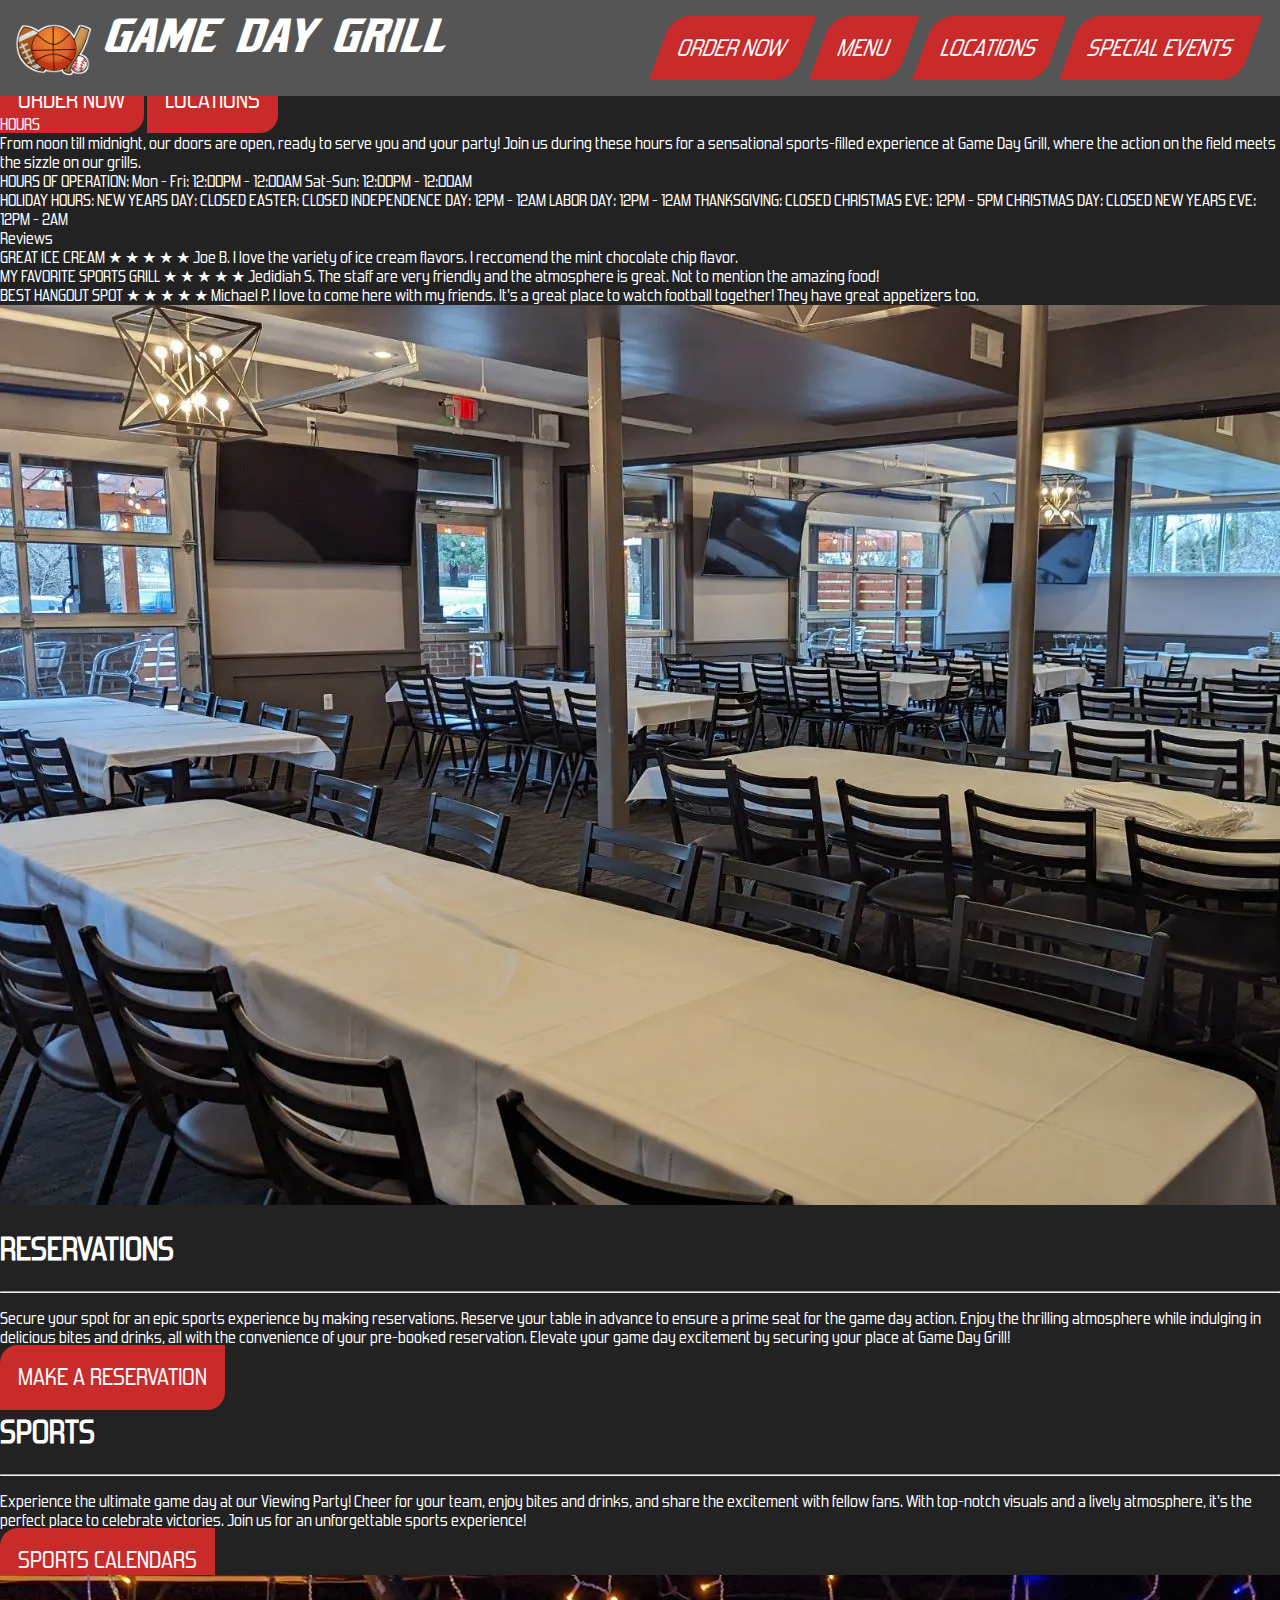
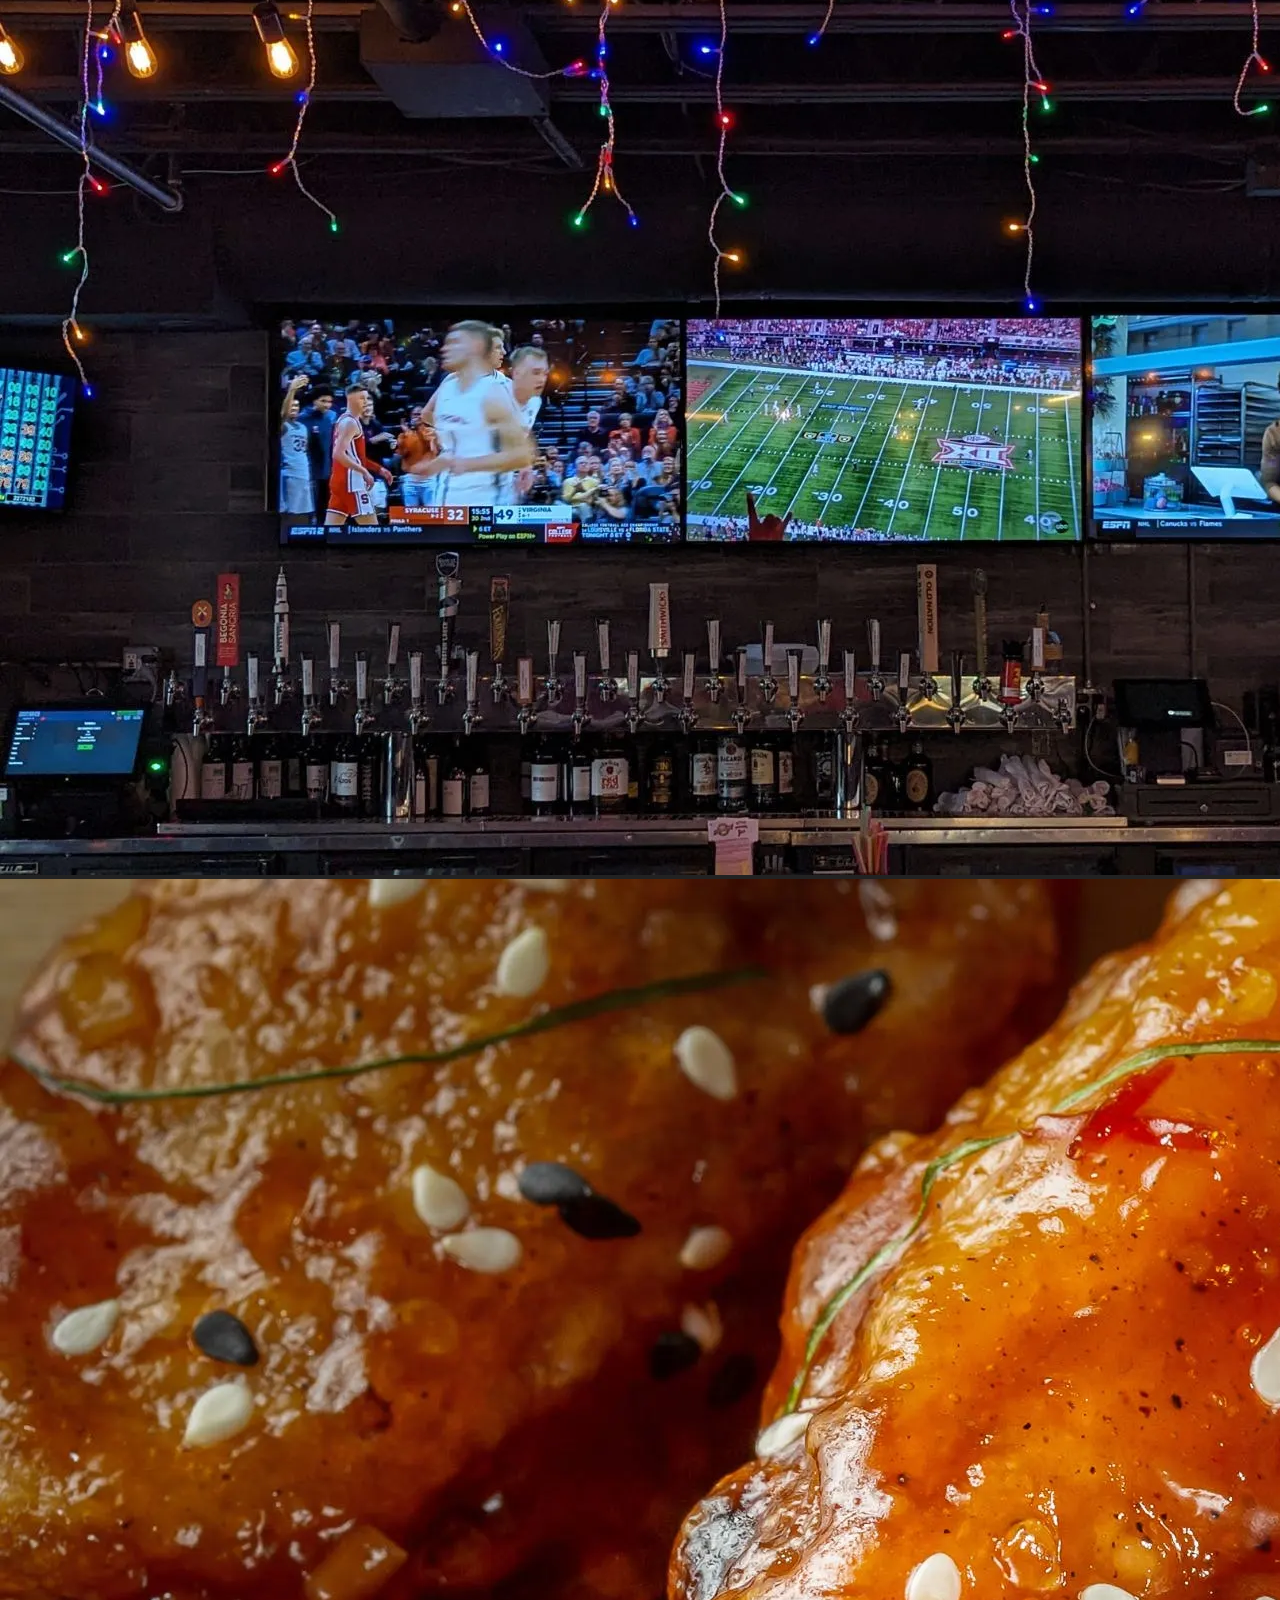
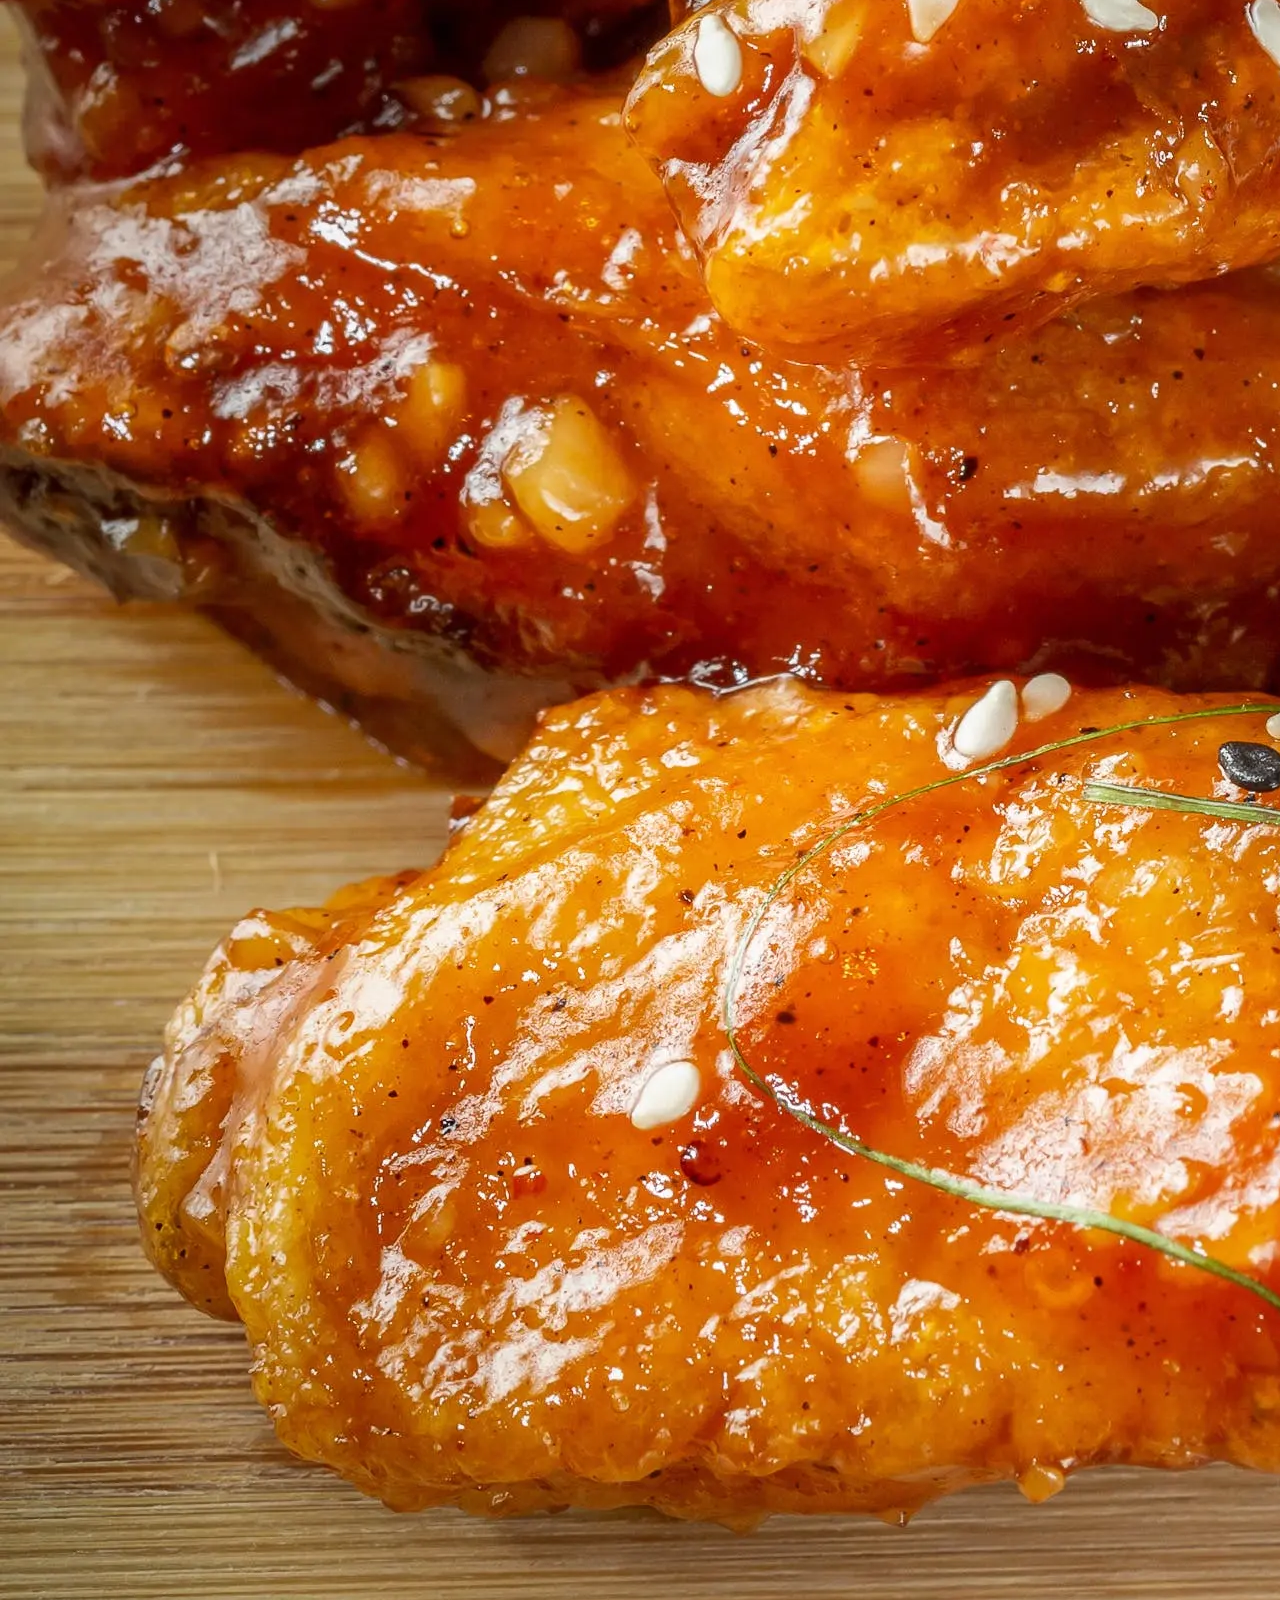
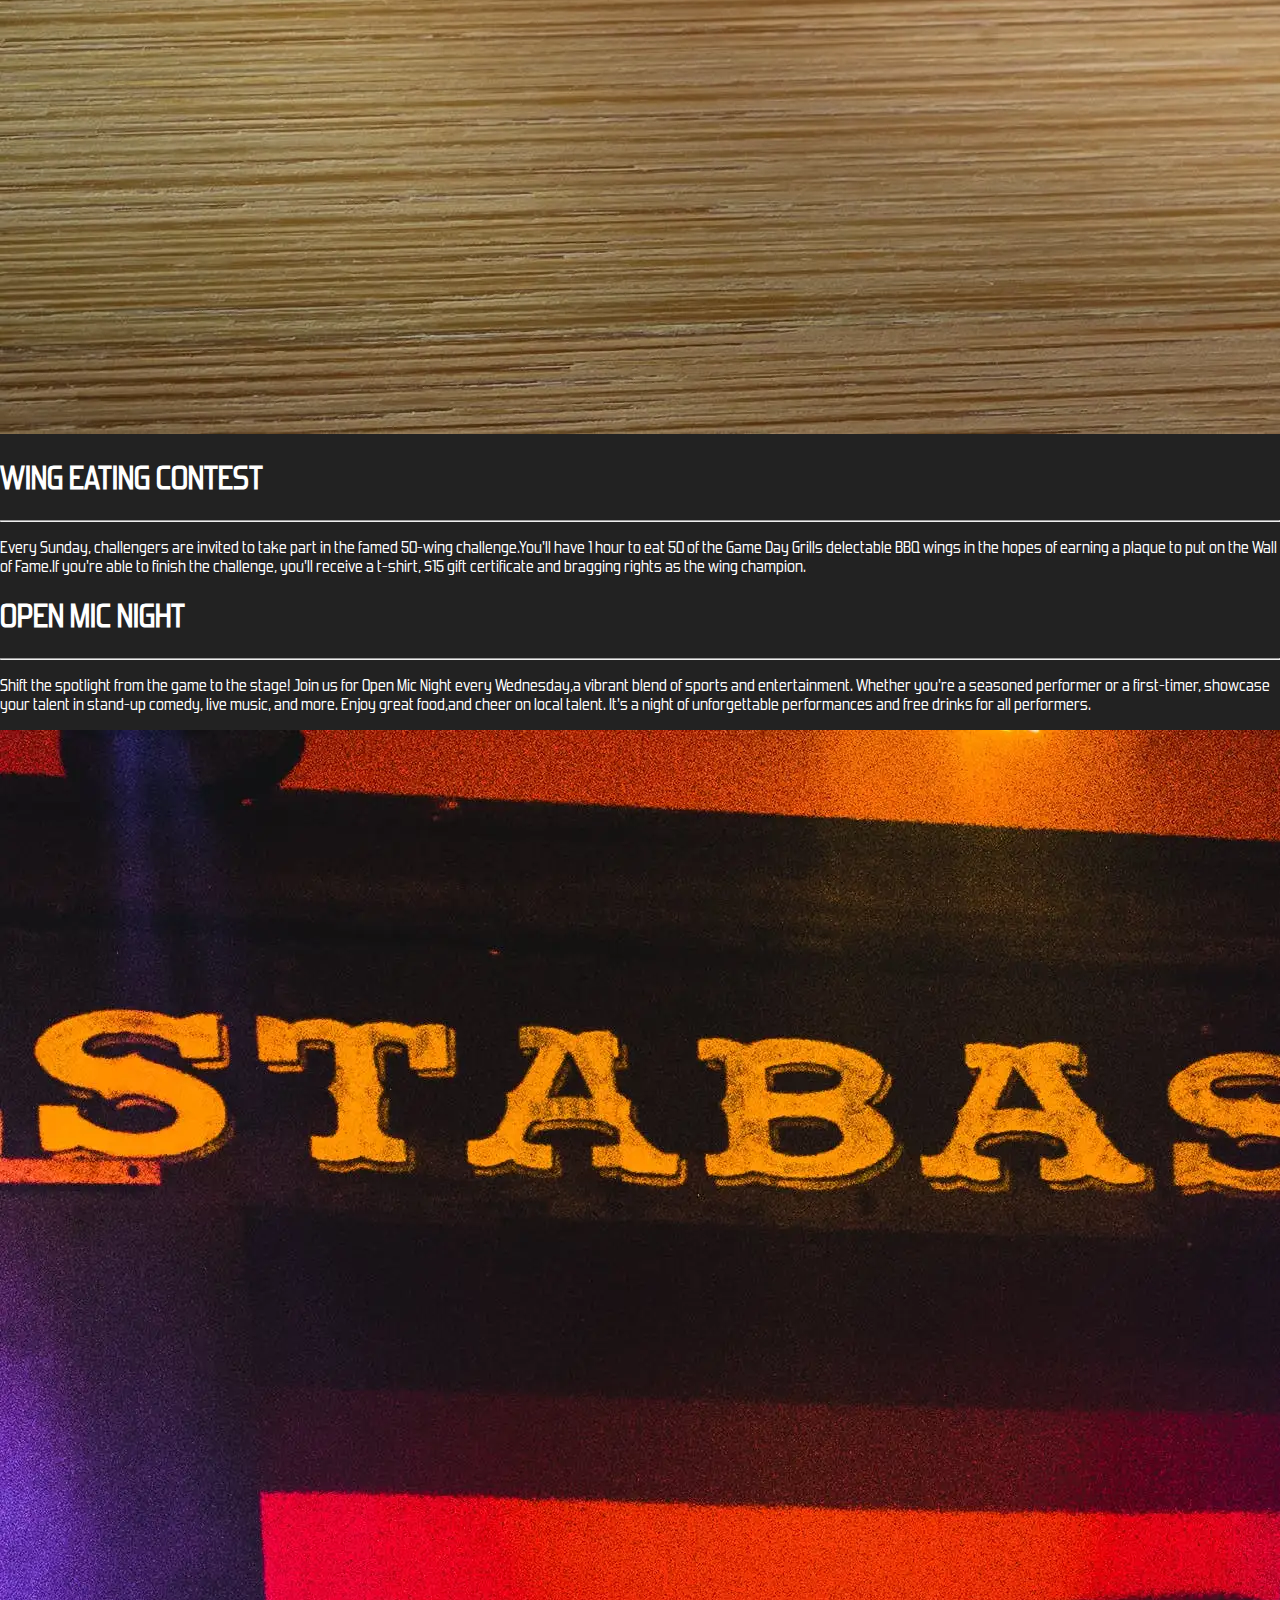
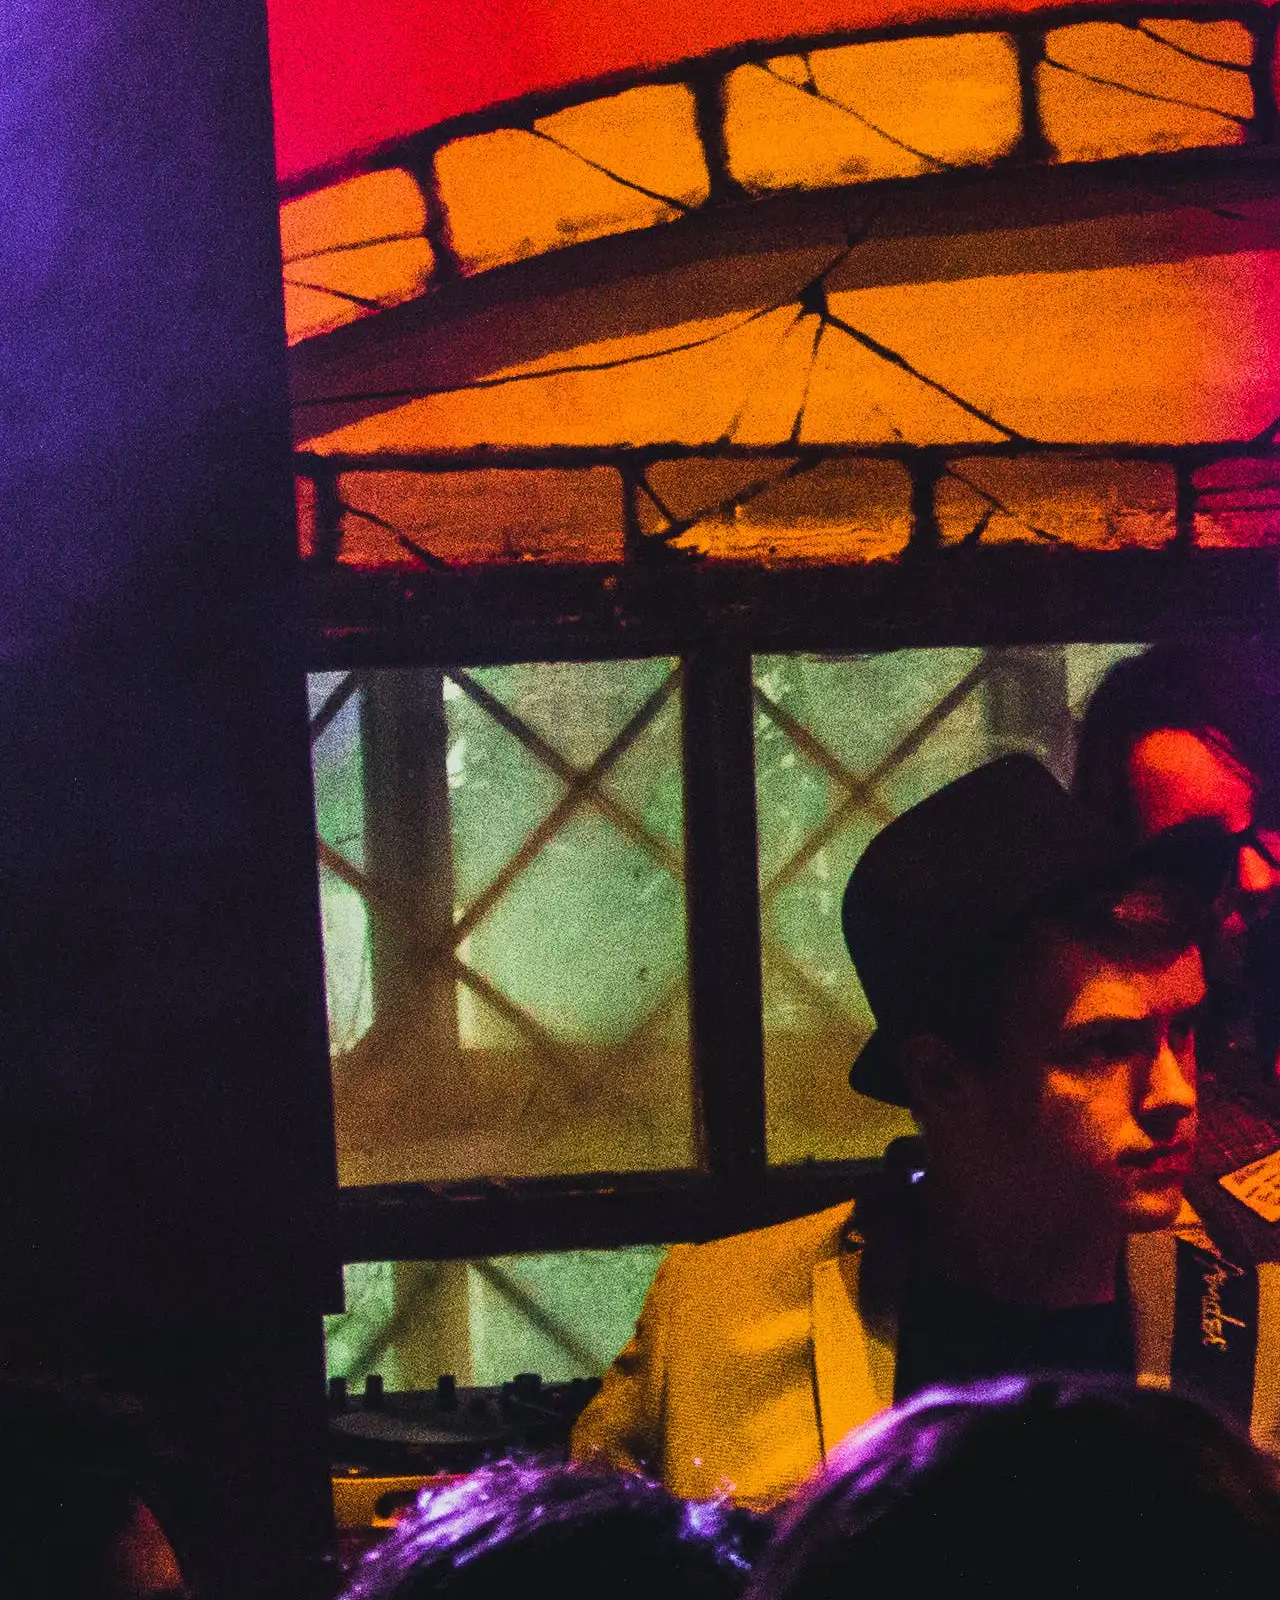
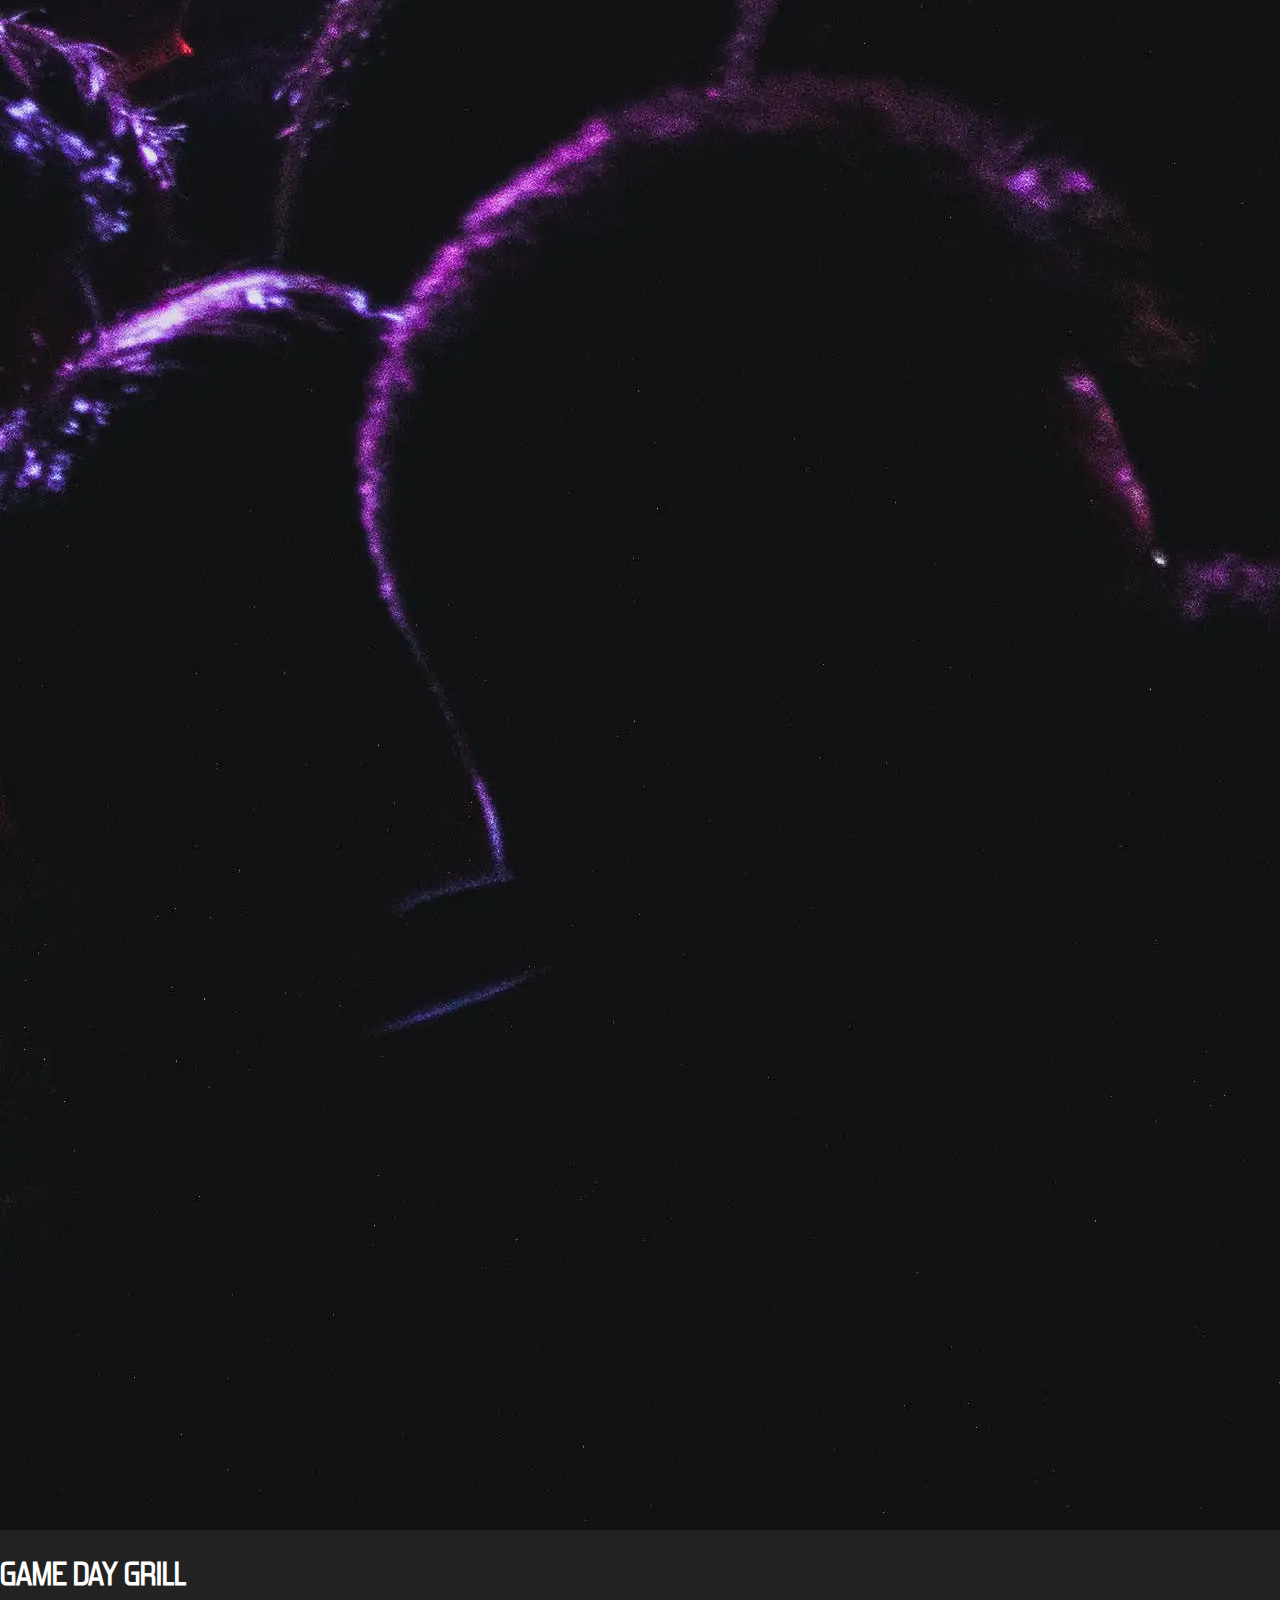
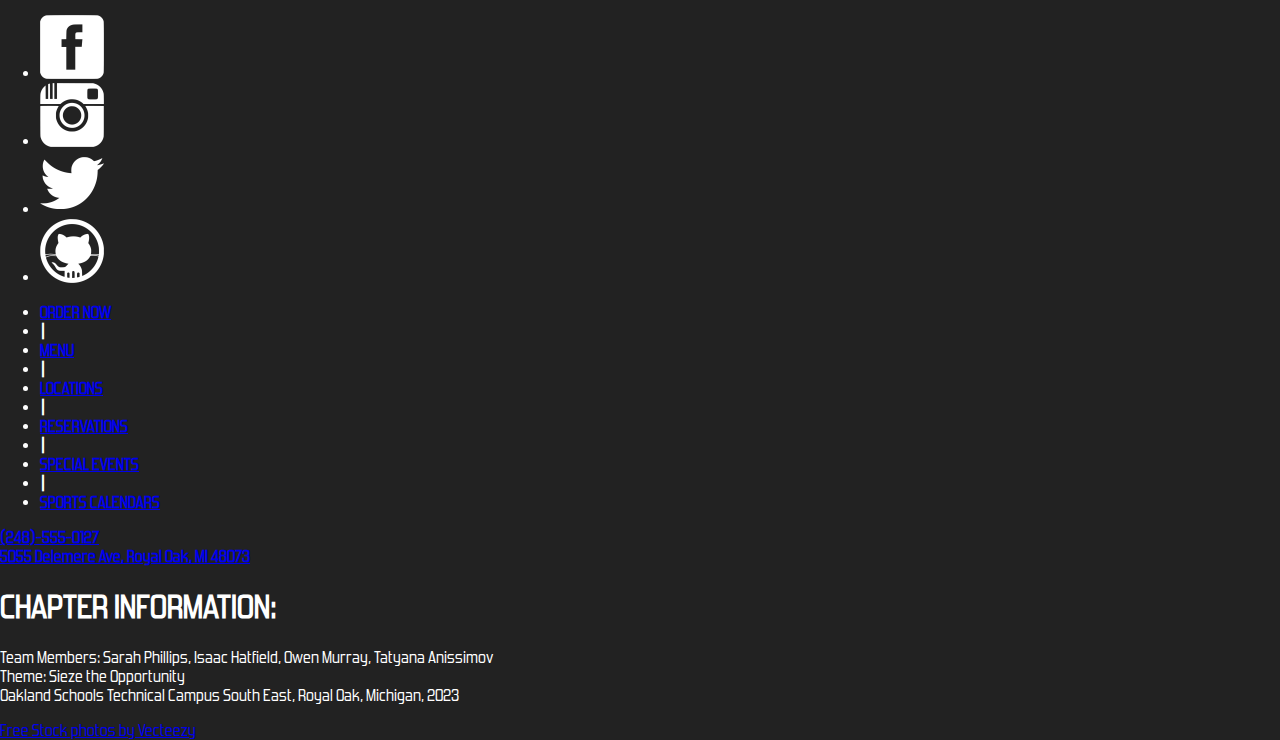
==== commit d563da7e: "some work" ====
--- a/index.html
+++ b/index.html
@@ -6,8 +6,8 @@
         
 
         <meta name="viewport" content="width=device-width, initial-scale=1" />
-        <link href="home.css" rel="stylesheet">
-        <link href="style.css" rel="stylesheet">
+        <!-- <link href="home.css" rel="stylesheet">
+        <link href="style.css" rel="stylesheet"> -->
         <script src="script.js"></script>
         <script src="hamburger.js"></script>
 
@@ -20,8 +20,8 @@
          <!-- logo icon -->
          <link rel="icon" href="imgs/logos/game-day-grill.ico" type="image/x-icon"/>
 
-         <link rel="stylesheet" href="utility.css">
-         <link rel="stylesheet" href="individual.css">
+         <link rel="stylesheet" href="stylesheet.css">
+         <!-- <link rel="stylesheet" href="individual.css"> -->
         
         <!-- Open Graph / Facebook -->
         <meta property="og:type" content="website" />
@@ -39,31 +39,31 @@
     </head>
 
     <body>
-        <header id="header" class="full-width sm-padding row">
+        <header class="full-width sm-padding row sm-gap fixed border-sizing">
             <a class="full-height" href="index.html">
-                <img src="imgs\logos\game-day-grill.ico" class="full-height" alt="Game Day Grill Logo">
+                <img src="imgs\logos\game-day-grill-logo-cropped.png" class="full-height" alt="Game Day Grill Logo">
             </a>
-            <p class="heading lg-text grow text-vcenter">Game Day Grill</h1>
-			<div class="navbar-buttons spaced-row">
-				<a href="order.html" class="button sm">Order Now</a>
-				<a href="menu.html" class="button sm">Menu</a>
-				<a href="locations.html" class="button sm">Locations</a>
-				<a href="events.html" class="button sm">Special Events</a>
-			</div>
+            <p class="heading lg-text grow">Game Day Grill</h1>
+            <div class="row sm-gap">
+                <a href="order.html" class="button">Order Now</a>
+                <a href="menu.html" class="button">Menu</a>
+                <a href="locations.html" class="button">Locations</a>
+                <a href="events.html" class="button">Special Events</a>
+            </div>
 			<img id="hamburger-button" src="imgs/hamburger.webp">
+            <div id="hamburger-menu">
+                <a href="order.html" class="button">Order Now</a>
+                <a href="menu.html" class="navbar-button sm">Menu</a>
+                <a href="locations.html" class="navbar-button sm">Locations</a>
+                <a href="events.html" class="navbar-button sm">Special Events</a>
+            </div>
     	</header>
-		<div id="hamburger-menu">
-			<a href="order.html" class="navbar-button sm" >Order Now</a>
-			<a href="menu.html" class="navbar-button sm">Menu</a>
-			<a href="locations.html" class="navbar-button sm">Locations</a>
-			<a href="events.html" class="navbar-button sm">Special Events</a>
-		</div>
           
-        <main>
-            <div class="presented">
+        <main id="main">
+            <div id="presented">
                 <div class="left-half-center">
                     <div class="presented-text">
-                        <p class="lg">Great Food Great Drinks</p>
+                        <p class="lg">Great Food. Great Drinks.</p>
                         <p class="sm">See what makes us special. Visit our restaurants or order online today!</p>
                         <div class="spaced-row margin-top">
                             <a href="order.html" class="button sm">Order Now</a>
--- a/stylesheet.css
+++ b/stylesheet.css
@@ -0,0 +1,127 @@
+@font-face {
+    font-family: "Sports Heading";
+    src: url(fonts/azn-unified.oblique.otf);
+}
+
+@font-face {
+    font-family: "Sports Body";
+    src: url(fonts/forgotten-futurist.rg-regular.otf);
+}
+
+:root {
+    --background-primary: #222;
+    --background-secondary: #555;
+    --content: #fff;
+    --transition: 0.35s;
+}
+
+body {
+    width: 100vw;
+    height: 100vh;
+
+    padding: 0;
+    margin: 0;
+
+    font-family: "Sports Body", sans-serif;
+
+    background-color: var(--background-primary);
+    color: var(--content);
+}
+
+header {
+    top: 0;
+
+    height: 6em;
+
+    background-color: var(--background-secondary);
+}
+
+#hamburger-button, #hamburger-menu {
+    display: none;
+}
+
+.full-width {
+    width: 100%;
+}
+
+.full-height {
+    height: 100%;
+}
+
+.row {
+    display: flex;
+    flex-direction: row;
+}
+
+.skew-x {
+    transform: skewX(-20deg);
+}
+
+.sm-gap {
+    gap: 1em;
+}
+
+.grow {
+    flex-grow: 1;
+}
+
+.sm-padding {
+    padding: 1em;
+}
+
+.heading {
+    font-family: "Sports Heading";
+}
+
+.lg-text {
+    font-size: 3em;
+
+    margin: 0;
+    padding: 0;
+}
+
+.fixed {
+    position: fixed;
+}
+
+.border-sizing {
+    box-sizing: border-box;
+}
+
+.bg-primary {
+    background-color: var(--background-primary);
+}
+
+.bg-secondary {
+    background-color: var(--background-secondary);
+}
+
+.button {
+    padding: 0.75em;
+
+    color: #f8f9fa;
+    background-color: #c92a2a;
+
+    border-radius: 0.75em 0 0.75em 0;
+
+    font-size: 1.5em;
+    text-decoration: none;
+    text-transform: uppercase;
+    white-space: nowrap;
+
+    transform: skewX(-20deg) translateX(-0.555em);
+    transition: var(--transition);
+
+    user-select: none;
+    cursor: pointer;
+}
+
+.button:hover{
+    background-color: #ee8730;
+    text-decoration: none;
+
+    border: 0;
+
+    transform: scale(1.05) skewX(-20deg) translateX(-0.555em);
+    transition: var(--transition);
+}--- a/individual.css
+++ b/individual.css
@@ -1,3 +1,30 @@
 #header {
+    top: 0;
+
     height: 6em;
+
+    background-color: var(--background-secondary);
+}
+
+#main {
+    margin-top: 6em;
+}
+
+#presented {
+    height: 40em;
+
+    background-image: url("imgs/main/bacon-burger.webp");
+    /* background-size: contain; */
+    background-size: cover;
+    /* background-position: 100% 80%; */
+    background-position: 100% 80%;
+    background-repeat: no-repeat;
+    background-color: #1f1f27;
+    overflow: hidden;
+
+    max-width: 100%;
+}
+
+#hamburger-button, #hamburger-menu {
+    display: none;
 }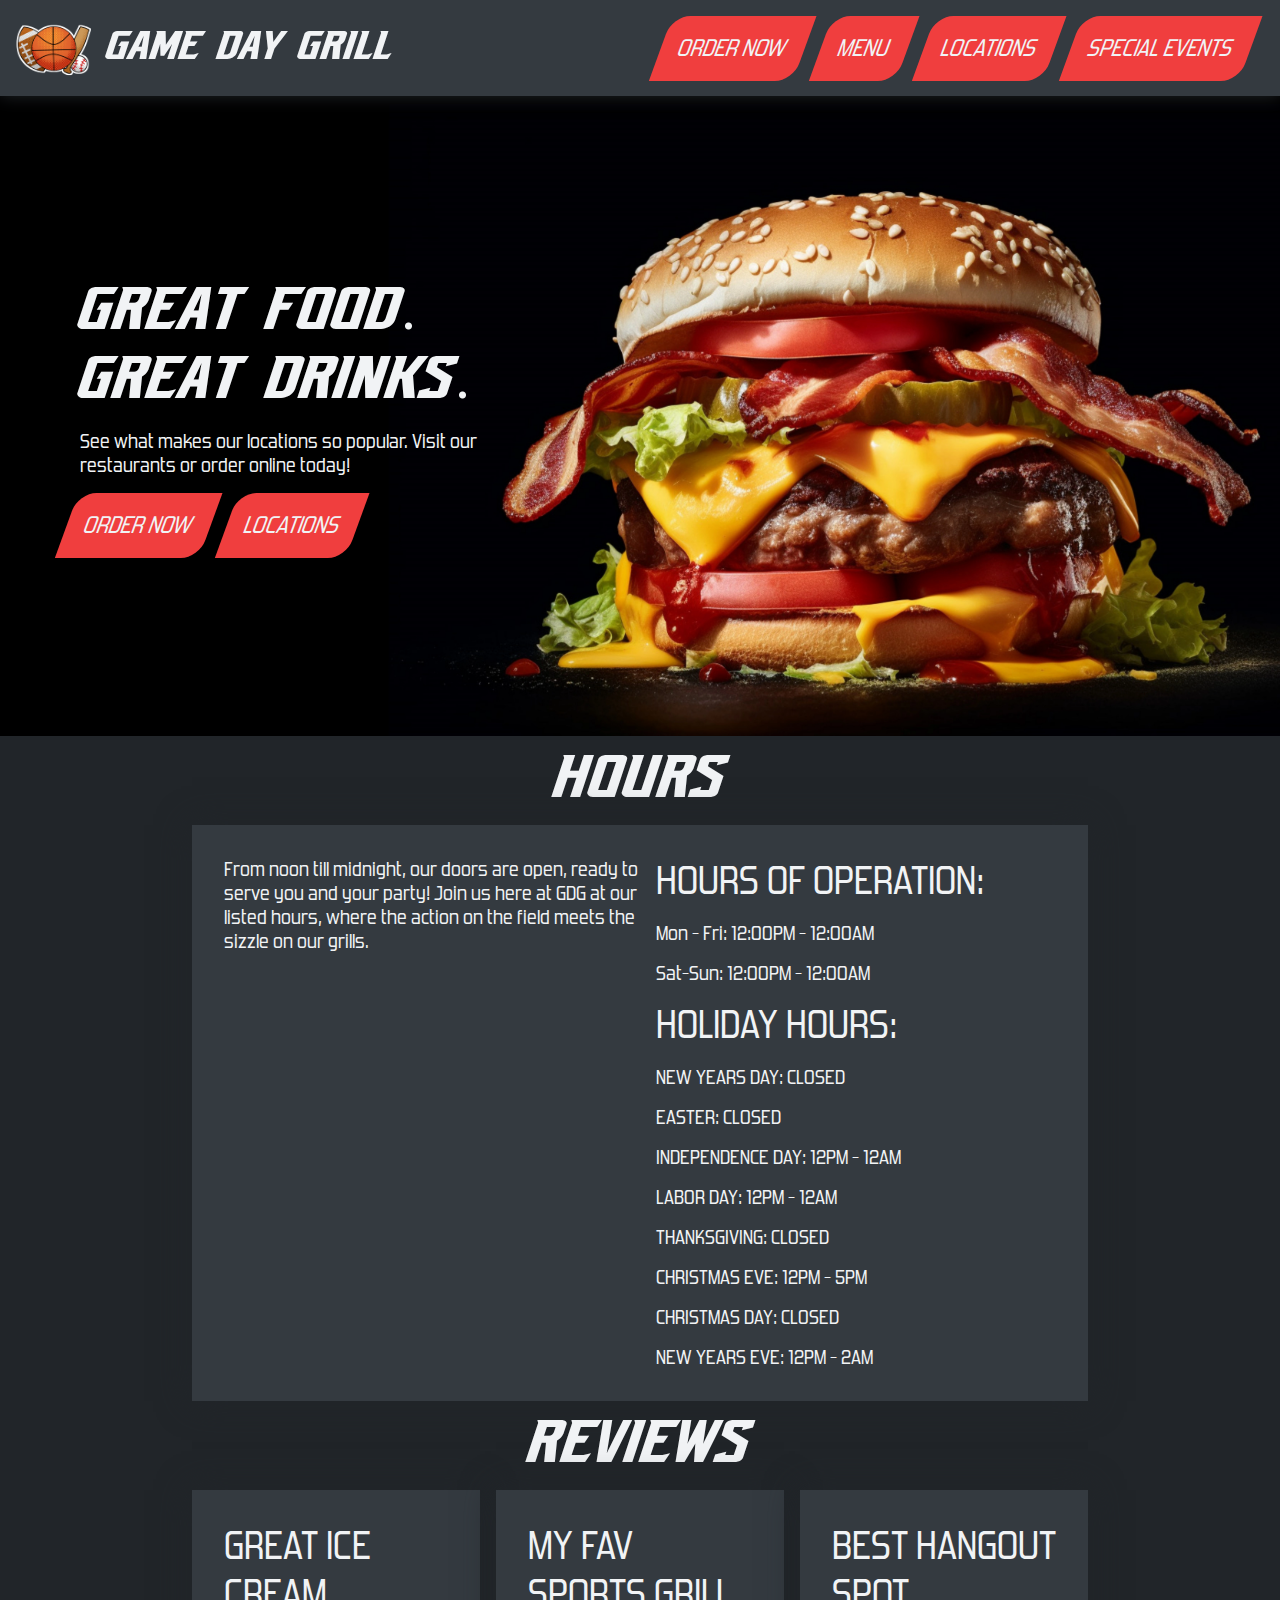
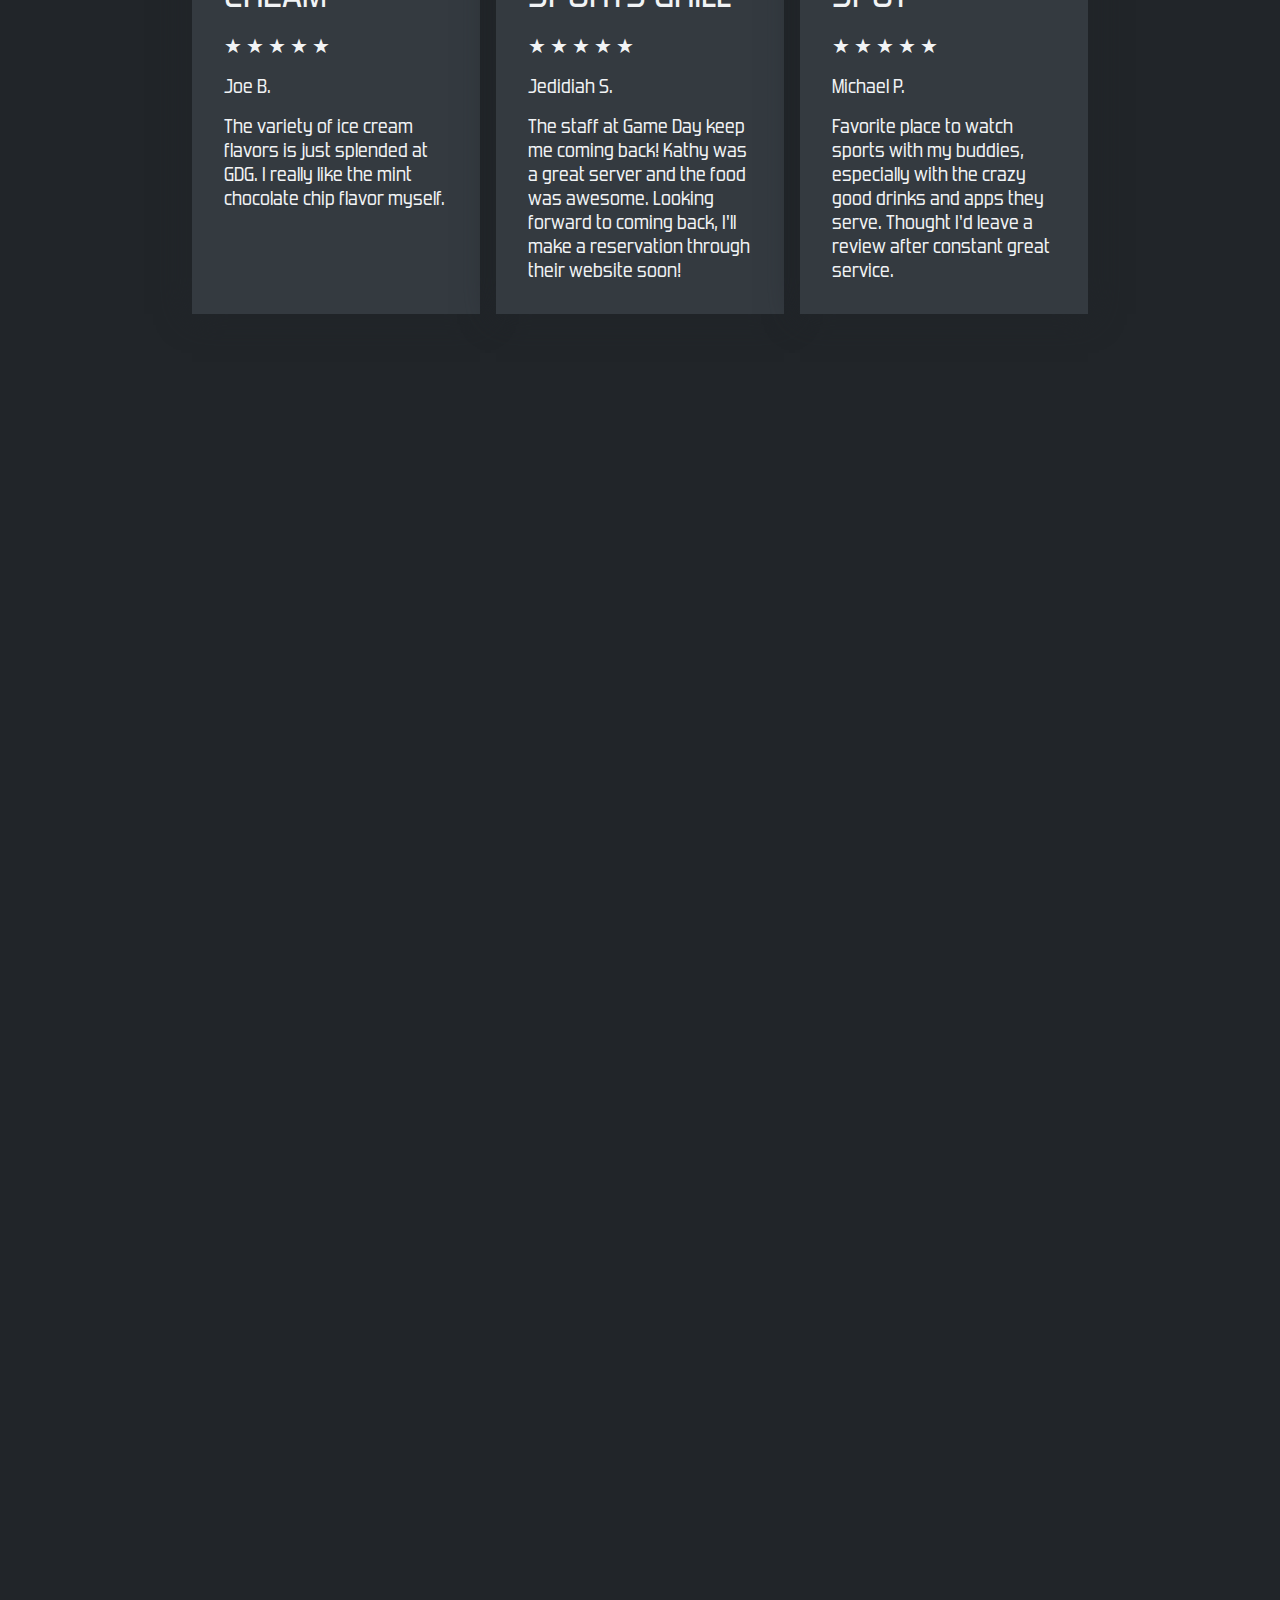
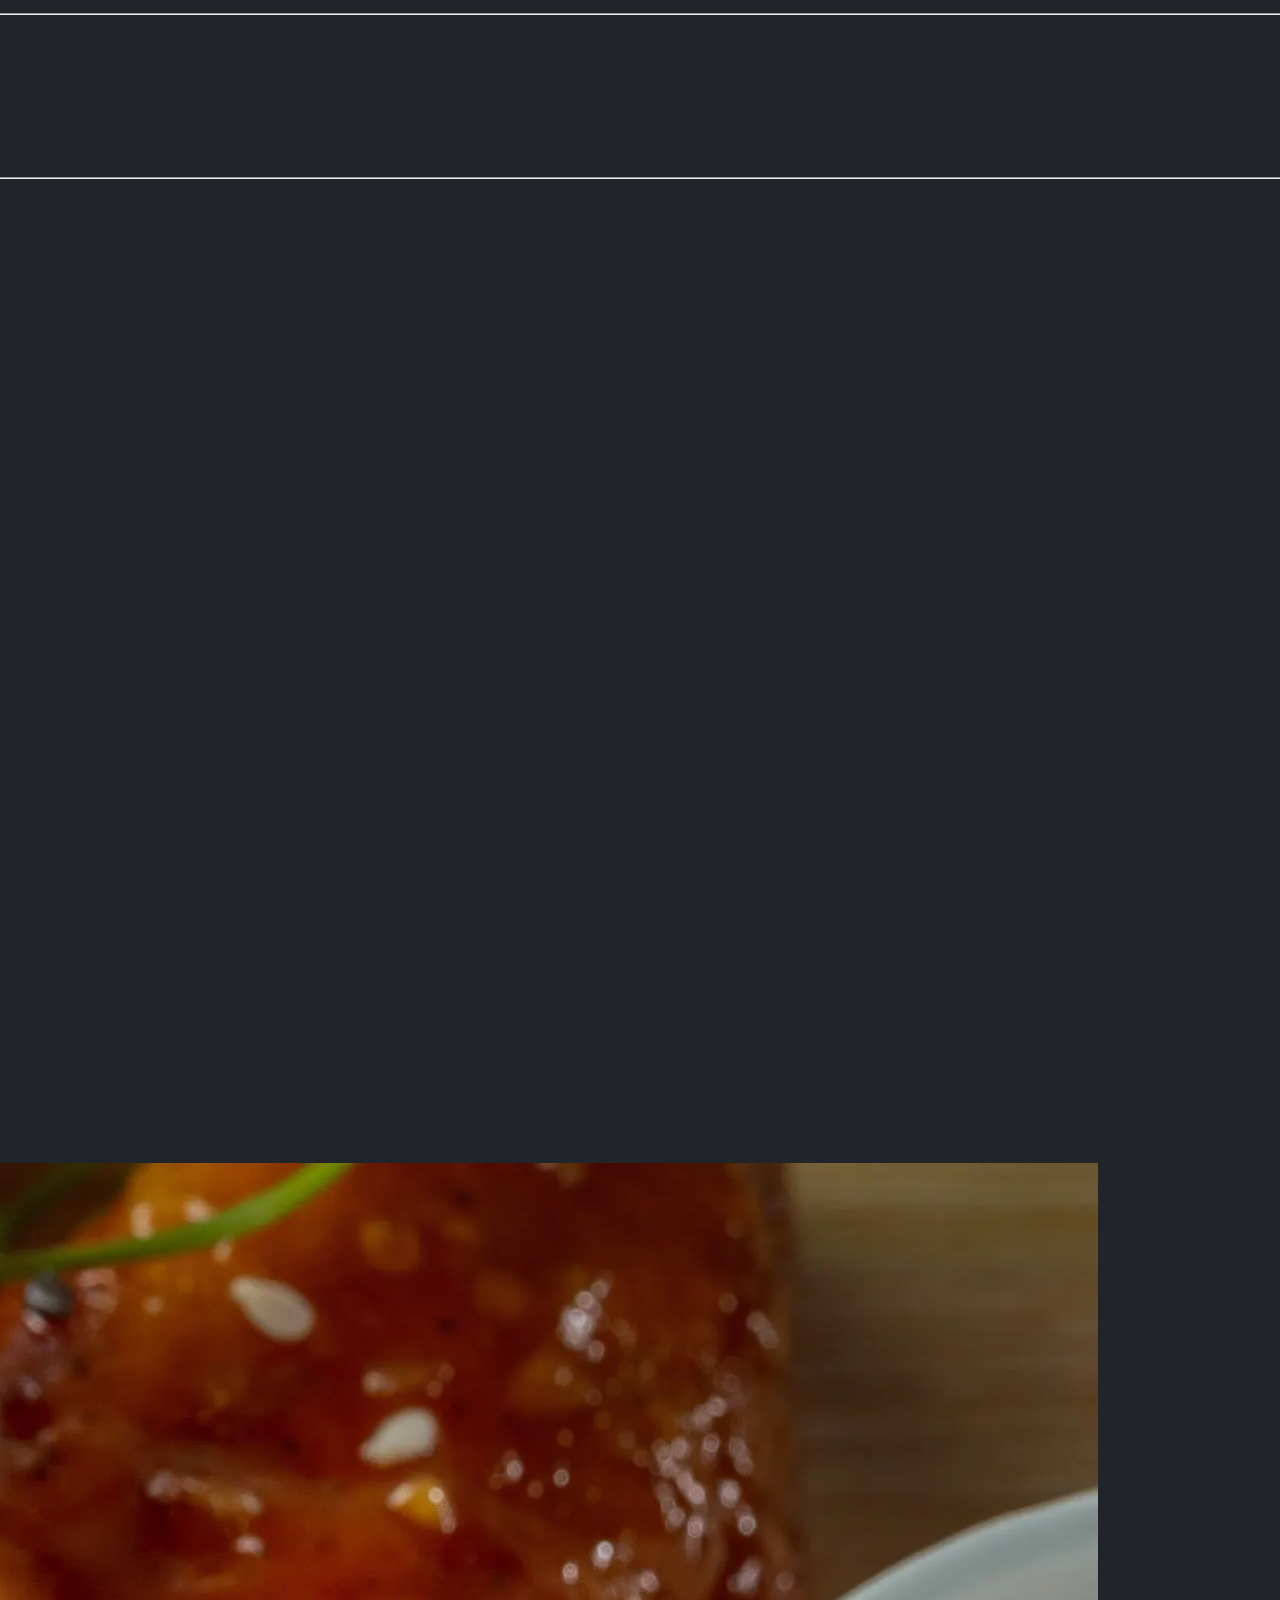
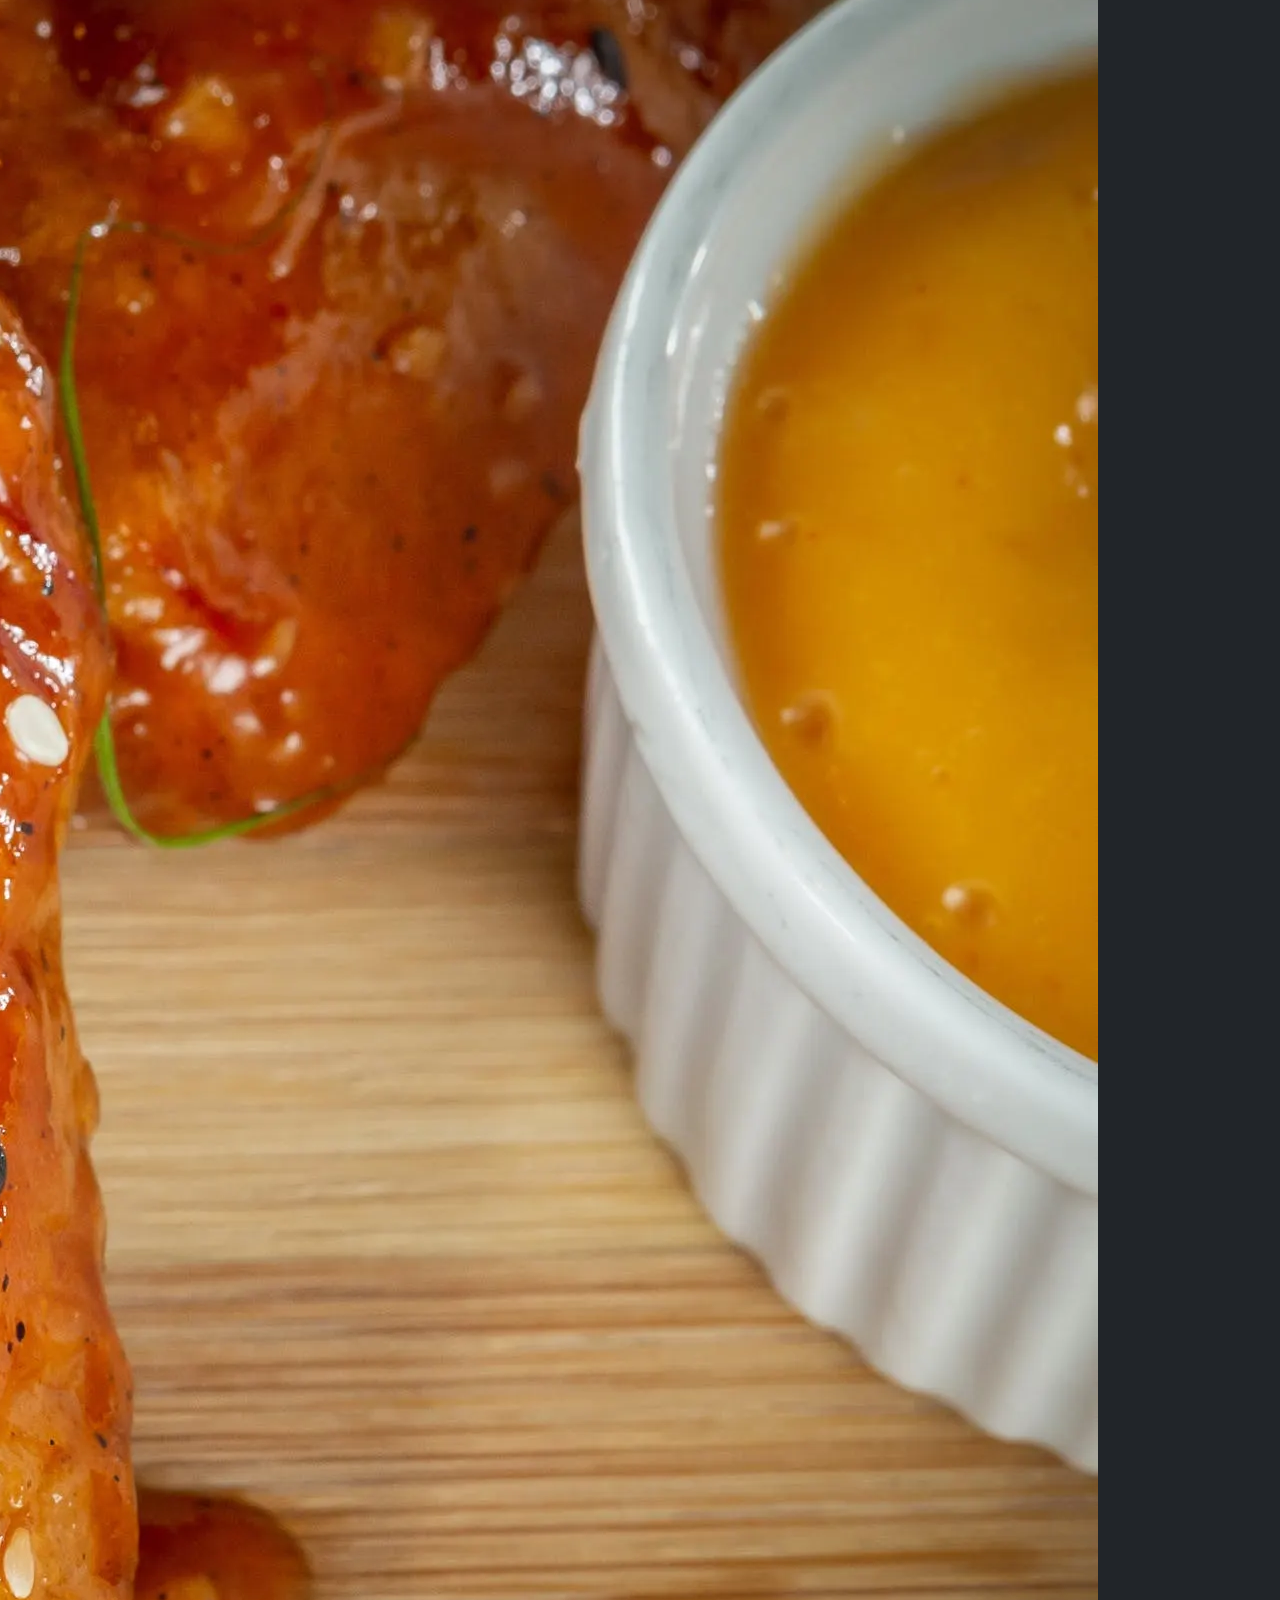
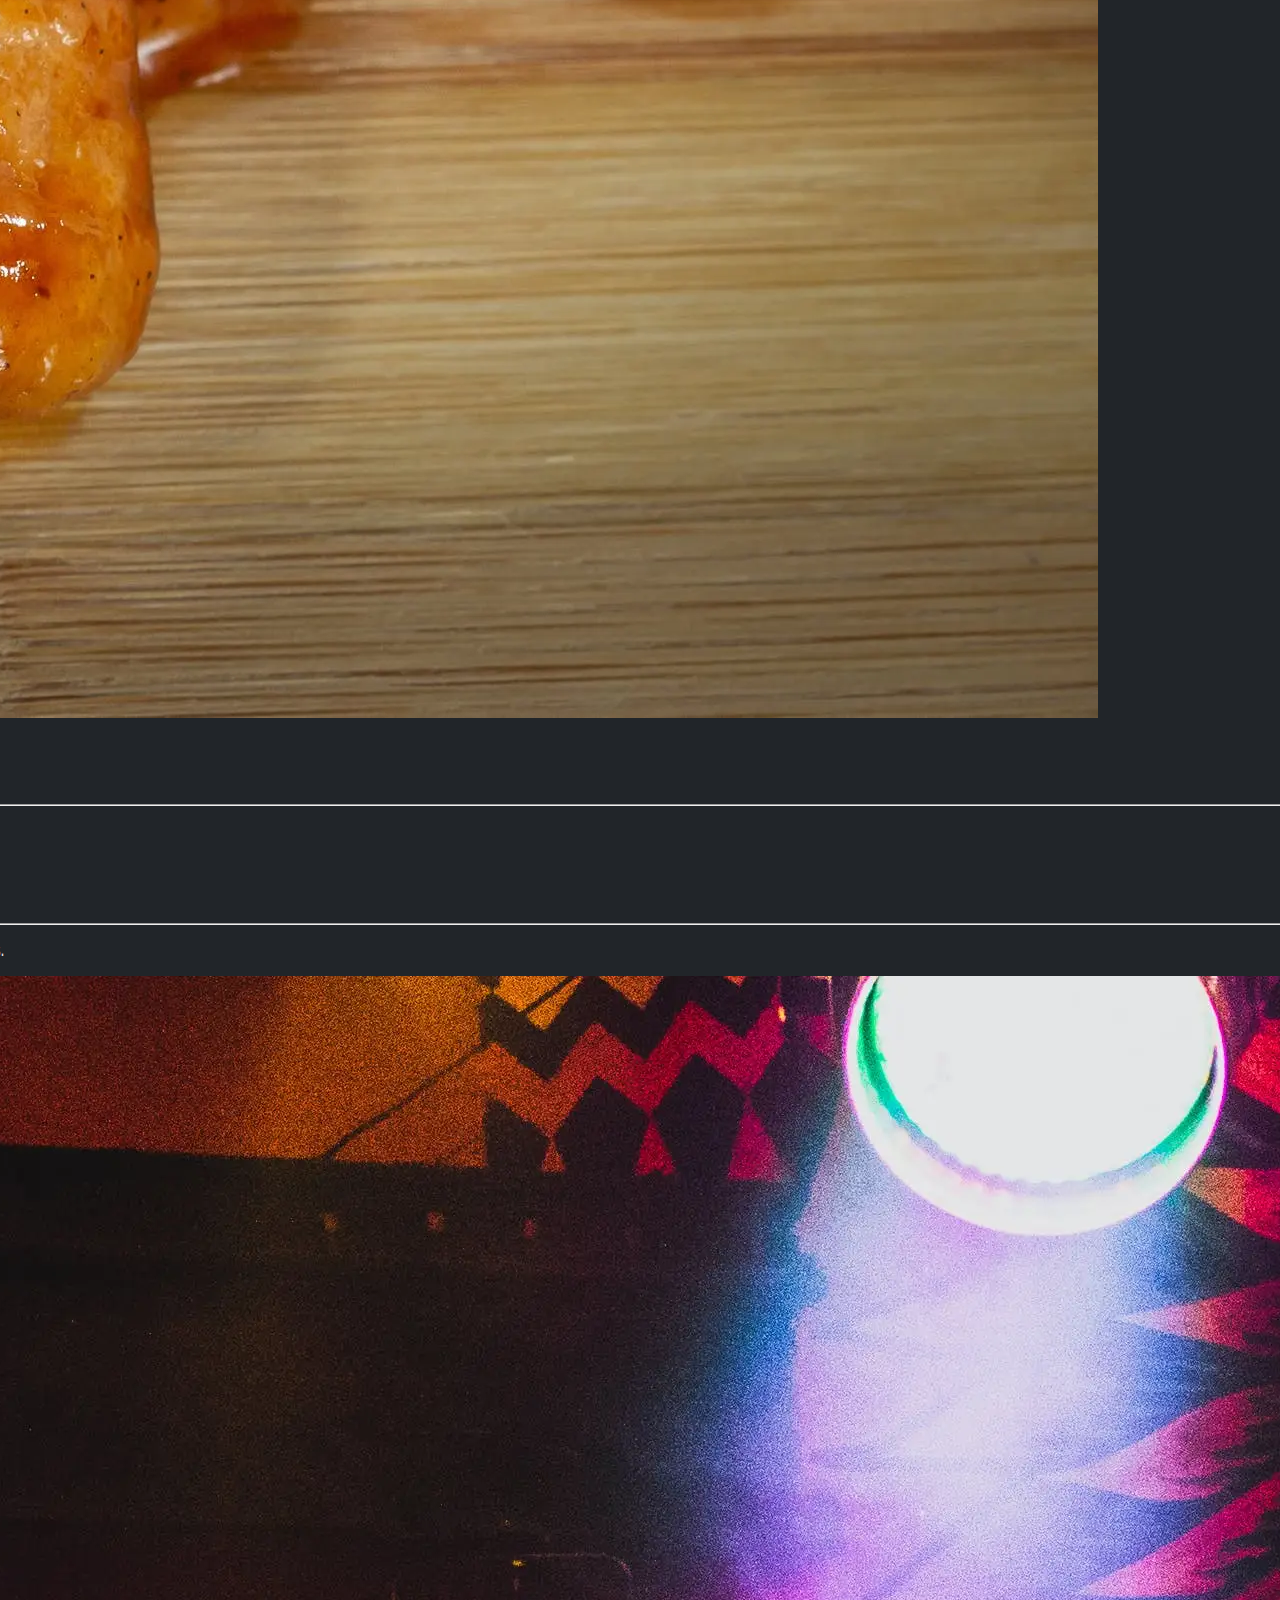
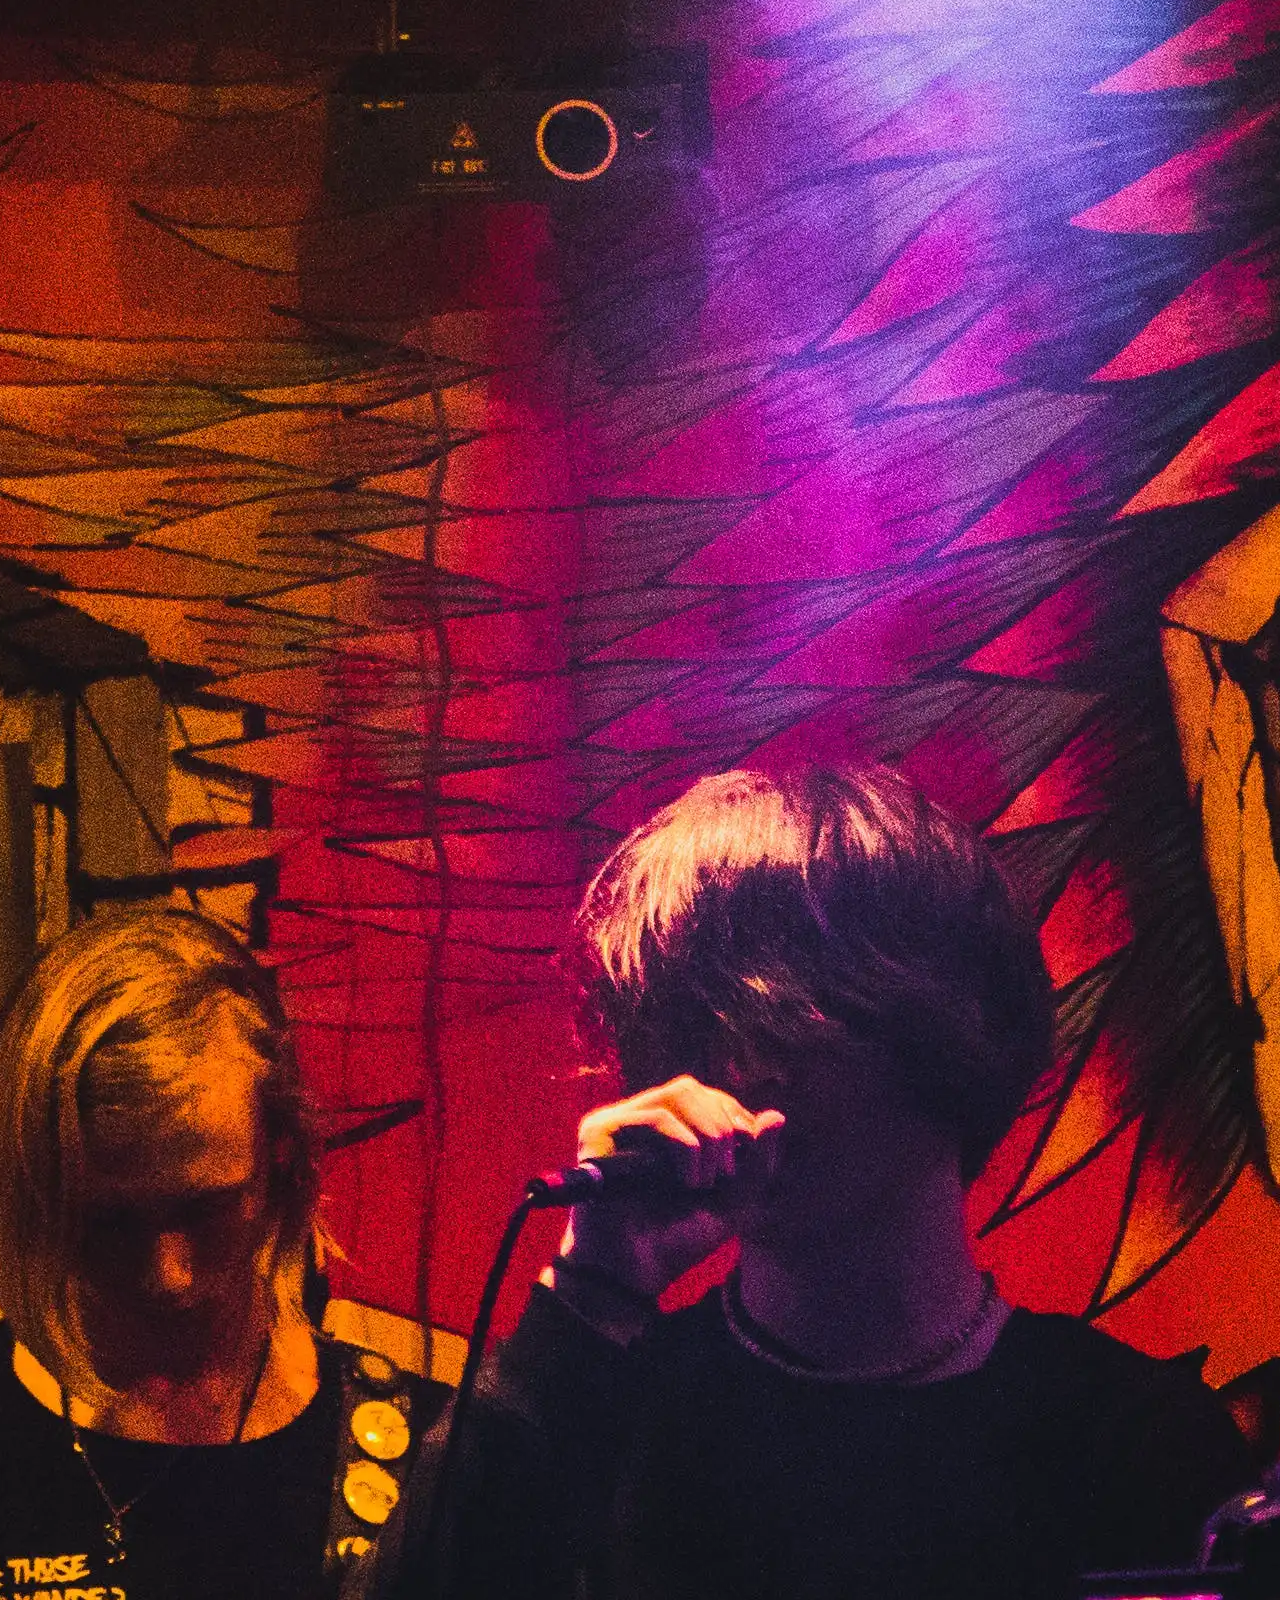
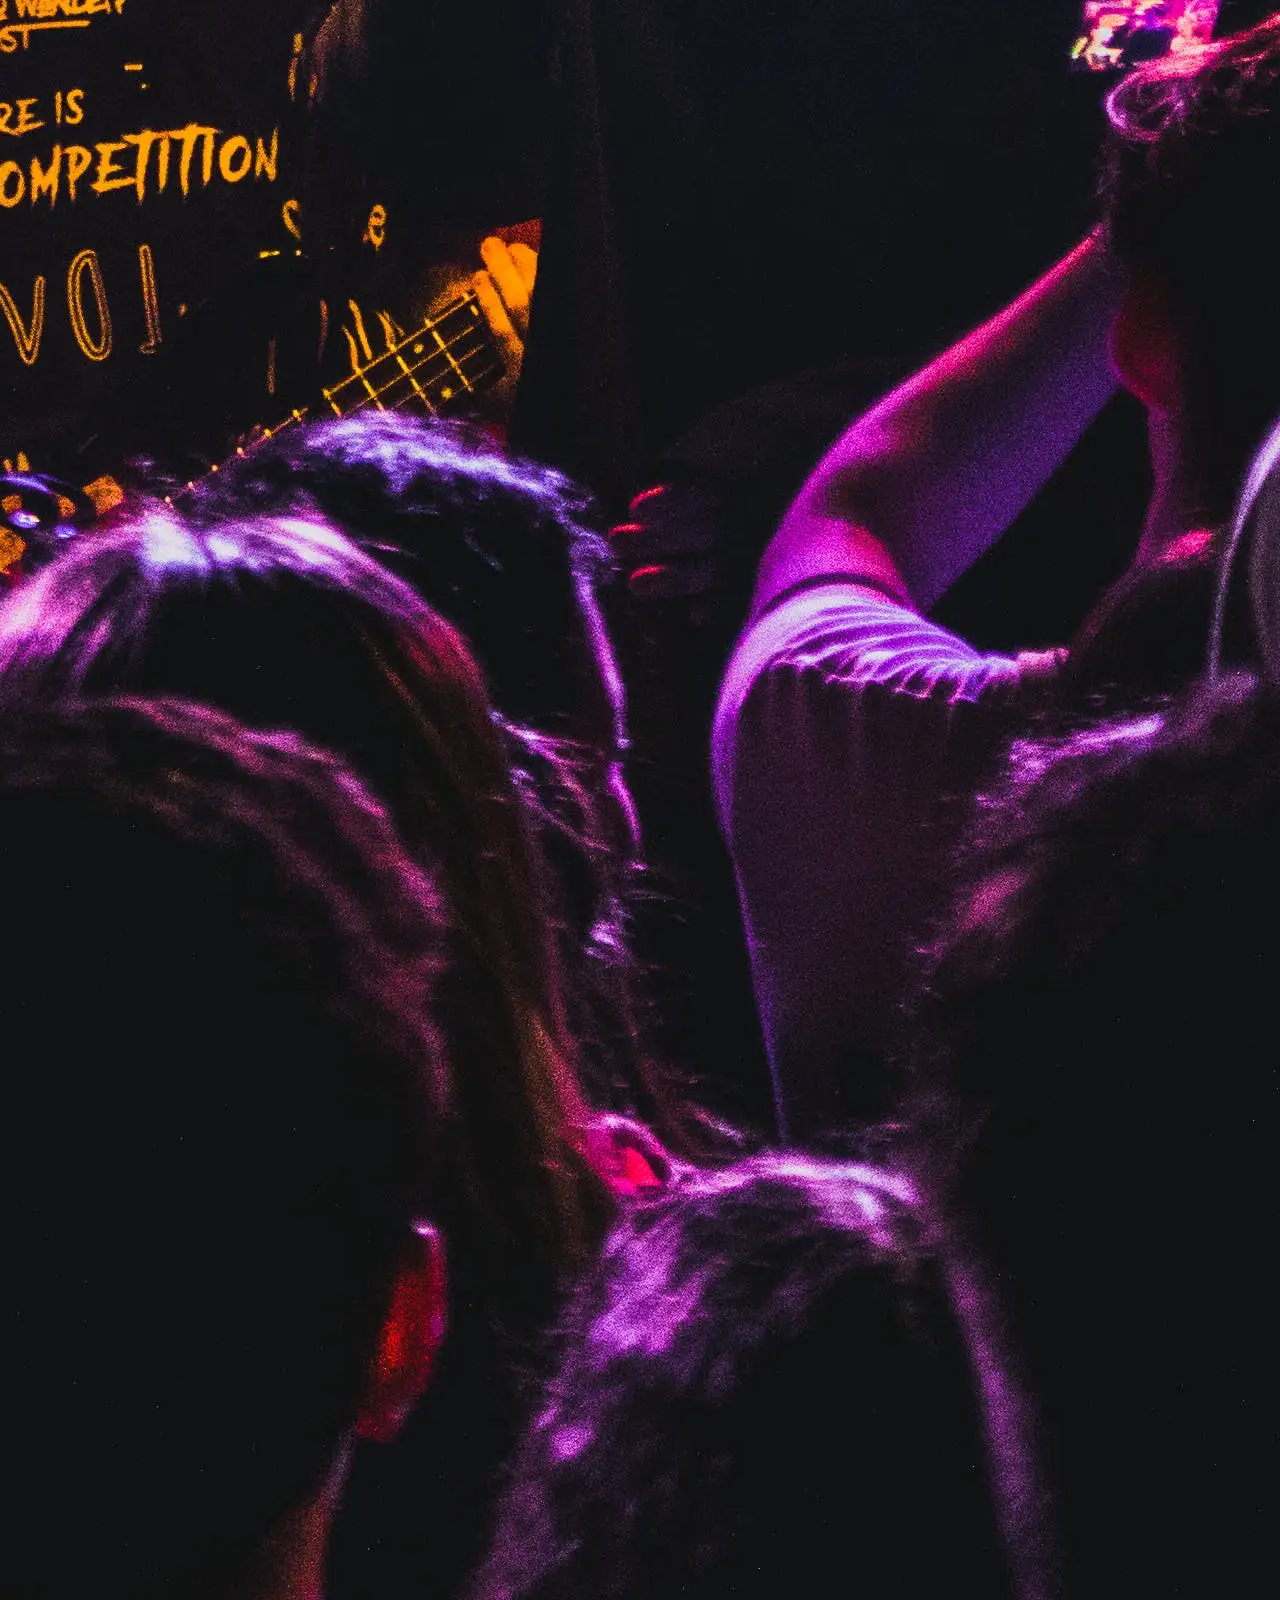
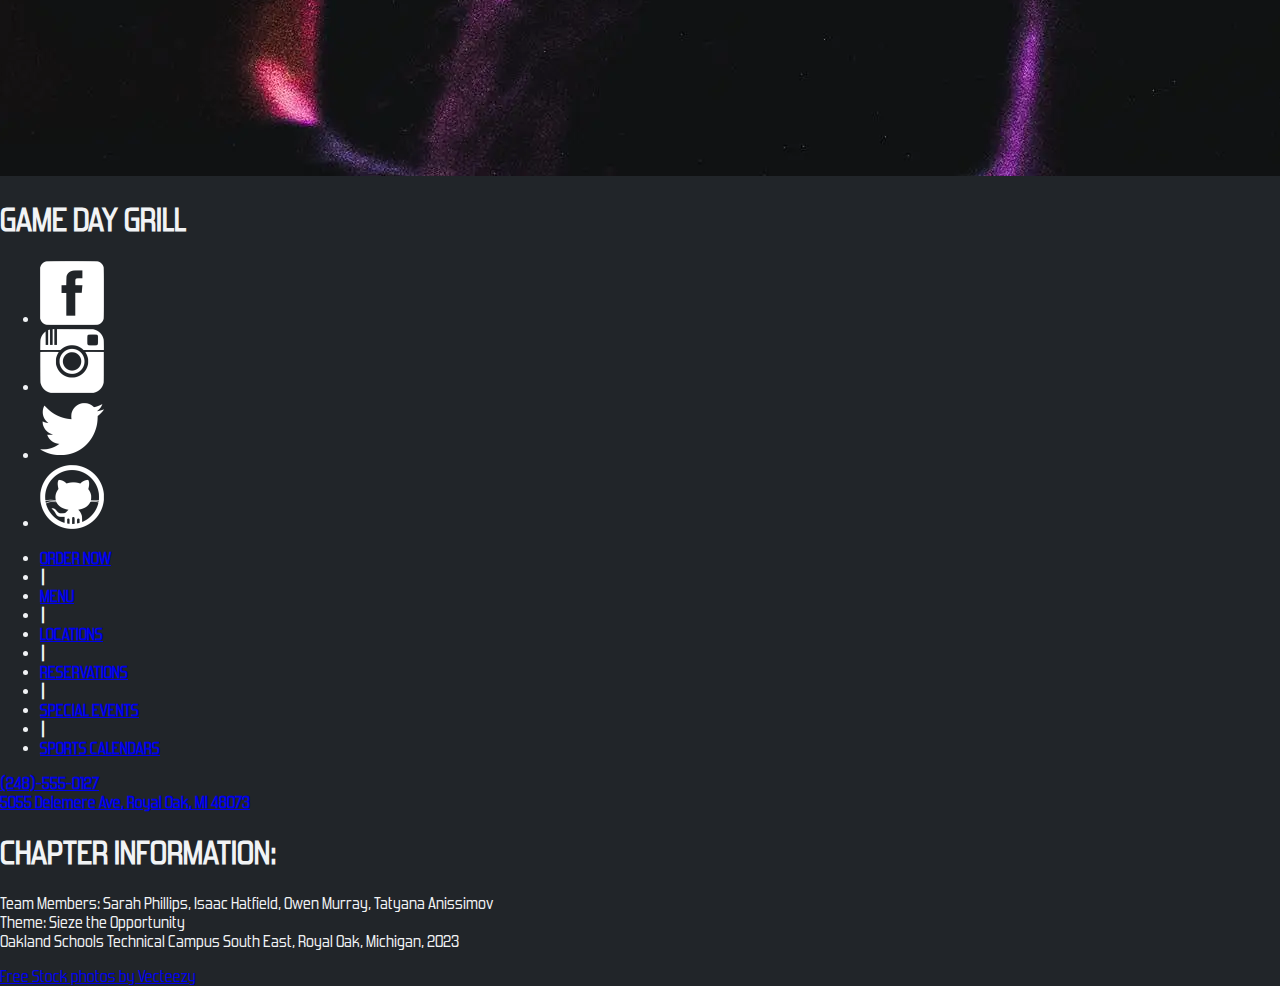
==== commit 0ed12605: "home page reassembly going well" ====
--- a/index.html
+++ b/index.html
@@ -39,11 +39,11 @@
     </head>
 
     <body>
-        <header class="full-width sm-padding row sm-gap fixed border-sizing">
+        <header class="full-width sm-padding row sm-gap fixed border-sizing bg-secondary flex-nah y-center">
             <a class="full-height" href="index.html">
                 <img src="imgs\logos\game-day-grill-logo-cropped.png" class="full-height" alt="Game Day Grill Logo">
             </a>
-            <p class="heading lg-text grow">Game Day Grill</h1>
+            <span class="heading md-text grow">Game Day Grill</span>
             <div class="row sm-gap">
                 <a href="order.html" class="button">Order Now</a>
                 <a href="menu.html" class="button">Menu</a>
@@ -59,21 +59,66 @@
             </div>
     	</header>
           
-        <main id="main">
-            <div id="presented">
-                <div class="left-half-center">
-                    <div class="presented-text">
-                        <p class="lg">Great Food. Great Drinks.</p>
-                        <p class="sm">See what makes us special. Visit our restaurants or order online today!</p>
-                        <div class="spaced-row margin-top">
-                            <a href="order.html" class="button sm">Order Now</a>
-                            <a href="locations.html" class="button sm">Locations</a>
+        <main id="main" class="y-center column full-width sm-gap">
+            <div id="greeting" class="full-width">
+                <div class="hw-container full-height xy-center">
+                    <div id="greeting-text" class="content-container">
+                        <span class="lg-text heading">Great Food. Great Drinks.</span>
+                        <span class="sm-text">See what makes our locations so popular. Visit our restaurants or order online today!</span>
+                        <div class="row sm-gap">
+                            <a href="order.html" class="button">Order Now</a>
+                            <a href="locations.html" class="button">Locations</a>
                         </div>
                     </div>
                 </div>
             </div>
 
-
+			<div class="column sm-gap mc-container">
+				<span class="lg-text heading text-center">HOURS</span>
+
+				<div class="card row sm-gap">
+					<span class="sm-text hw-container">From noon till midnight, our doors are open, ready to serve you and your party! Join us here at GDG at our listed hours, where the action on the field meets the sizzle on our grills.</span>
+					<div class="content-container">
+						<span class="md-text">HOURS OF OPERATION:</span>
+						<span class="sm-text">Mon - Fri: 12:00PM - 12:00AM</span>
+						<span class="sm-text">Sat-Sun: 12:00PM - 12:00AM</span>
+						<span class="md-text">HOLIDAY HOURS:</span>
+						<span class="sm-text">NEW YEARS DAY: CLOSED</span>
+						<span class="sm-text">EASTER: CLOSED</span>
+						<span class="sm-text">INDEPENDENCE DAY: 12PM - 12AM</span>
+						<span class="sm-text">LABOR DAY: 12PM - 12AM</span>
+						<span class="sm-text">THANKSGIVING: CLOSED</span>
+						<span class="sm-text">CHRISTMAS EVE: 12PM - 5PM</span>
+						<span class="sm-text">CHRISTMAS DAY: CLOSED</span>
+						<span class="sm-text">NEW YEARS EVE: 12PM - 2AM</span>
+					</div>
+				</div>
+
+				<span class="lg-text heading text-center">REVIEWS</span>
+
+				<div class="row sm-gap">
+					<div class="card g-s-padding content-container tw-container border-sizing">
+						<span class="md-text">GREAT ICE CREAM</span>
+						<span class="sm-text no-select">&bigstar; &bigstar; &bigstar; &bigstar; &bigstar;</span>
+						<span class="sm-text">Joe B.</span>
+						<span class="sm-text">The variety of ice cream flavors is just splended at GDG. I really like the mint chocolate chip flavor myself.</span>
+					</div>
+
+					<div class="card g-s-padding content-container tw-container border-sizing">
+						<span class="md-text">MY FAV SPORTS GRILL</span>
+						<span class="sm-text no-select">&bigstar; &bigstar; &bigstar; &bigstar; &bigstar;</span>
+						<span class="sm-text">Jedidiah S.</span>
+						<span class="sm-text">The staff at Game Day keep me coming back! Kathy was a great server and the food was awesome. Looking forward to coming back, I'll make a reservation through their website soon!</span>
+					</div>
+
+					<div class="card g-s-padding content-container tw-container border-sizing">
+						<span class="md-text">BEST HANGOUT SPOT</span>
+						<span class="sm-text no-select">&bigstar; &bigstar; &bigstar; &bigstar; &bigstar;</span>
+						<span class="sm-text">Michael P.</span>
+						<span class="sm-text">Favorite place to watch sports with my buddies, especially with the crazy good drinks and apps they serve. Thought I'd leave a review after constant great service.</span>
+					</div>
+				</div>
+			</div>
 
 
 
--- a/stylesheet.css
+++ b/stylesheet.css
@@ -9,9 +9,11 @@
 }
 
 :root {
-    --background-primary: #222;
-    --background-secondary: #555;
-    --content: #fff;
+    --background-primary: #212529;
+    --background-secondary: #343a40;
+    --content: #f1f3f5;
+    --accent: #f03e3e;
+    --accent-secondary: #f76707;
     --transition: 0.35s;
 }
 
@@ -33,7 +35,27 @@
 
     height: 6em;
 
-    background-color: var(--background-secondary);
+    z-index: 5;
+
+    box-shadow: 0 0 1em var(--background-primary);
+}
+
+#greeting {
+    margin-top: 6em;
+
+    height: 40em;
+
+    background-image: url("imgs/main/bacon-burger.webp");
+    /* background-size: contain; */
+    background-size: cover;
+    /* background-position: 100% 80%; */
+    background-position: 100% 80%;
+    background-repeat: no-repeat;
+    background-color: #1f1f27;
+}
+
+#greeting-text {
+    max-width: 30em;
 }
 
 #hamburger-button, #hamburger-menu {
@@ -44,6 +66,20 @@
     width: 100%;
 }
 
+.hw-container {
+    width: 50%;
+    max-width: 50%;
+}
+
+.tw-container {
+    width: 33%;
+    max-width: 33%;
+}
+
+.mc-container {
+    width: 70%;
+}
+
 .full-height {
     height: 100%;
 }
@@ -53,18 +89,59 @@
     flex-direction: row;
 }
 
+.column {
+    display: flex;
+    flex-direction: column;
+}
+
+/* flex no assume height */
+.flex-nah {
+    align-items: flex-start;
+}
+
+.g-s-padding {
+    padding: 0 0.5em;
+}
+
+.sm-gap {
+    gap: 1em;
+}
+
+.md-gap {
+    gap: 2em;
+}
+
+.grow {
+    flex-grow: 1;
+}
+
+.x-center {
+    display: flex;
+
+    justify-content: center;
+}
+
+.y-center {
+    display: flex;
+
+    align-items: center;
+}
+
+.xy-center {
+    display: flex;
+
+    justify-content: center;
+    align-items: center;
+}
+
+.text-center {
+    text-align: center;
+}
+
 .skew-x {
     transform: skewX(-20deg);
 }
 
-.sm-gap {
-    gap: 1em;
-}
-
-.grow {
-    flex-grow: 1;
-}
-
 .sm-padding {
     padding: 1em;
 }
@@ -73,11 +150,29 @@
     font-family: "Sports Heading";
 }
 
+.xl-text {
+    font-size: 4em;
+}
+
 .lg-text {
-    font-size: 3em;
-
-    margin: 0;
-    padding: 0;
+    font-size: 3.75em;
+
+    /* margin: 0;
+    padding: 0; */
+}
+
+.md-text {
+    font-size: 2.5em;
+
+    vertical-align: middle;
+}
+
+.sm-text {
+    font-size: 1.25em;
+}
+
+.no-select {
+    user-select: none;
 }
 
 .fixed {
@@ -96,11 +191,30 @@
     background-color: var(--background-secondary);
 }
 
+.content-container {
+    display: flex;
+    flex-direction: column;
+
+    gap: 1em;
+}
+
+.card {
+    padding: 2em;
+
+    background-color: var(--background-secondary);
+
+    box-shadow: 0 0 2em var(--background-primary);
+}
+
+.card img {
+    height: 100%;
+}
+
 .button {
     padding: 0.75em;
 
-    color: #f8f9fa;
-    background-color: #c92a2a;
+    color: var(--content);
+    background-color: var(--accent);
 
     border-radius: 0.75em 0 0.75em 0;
 
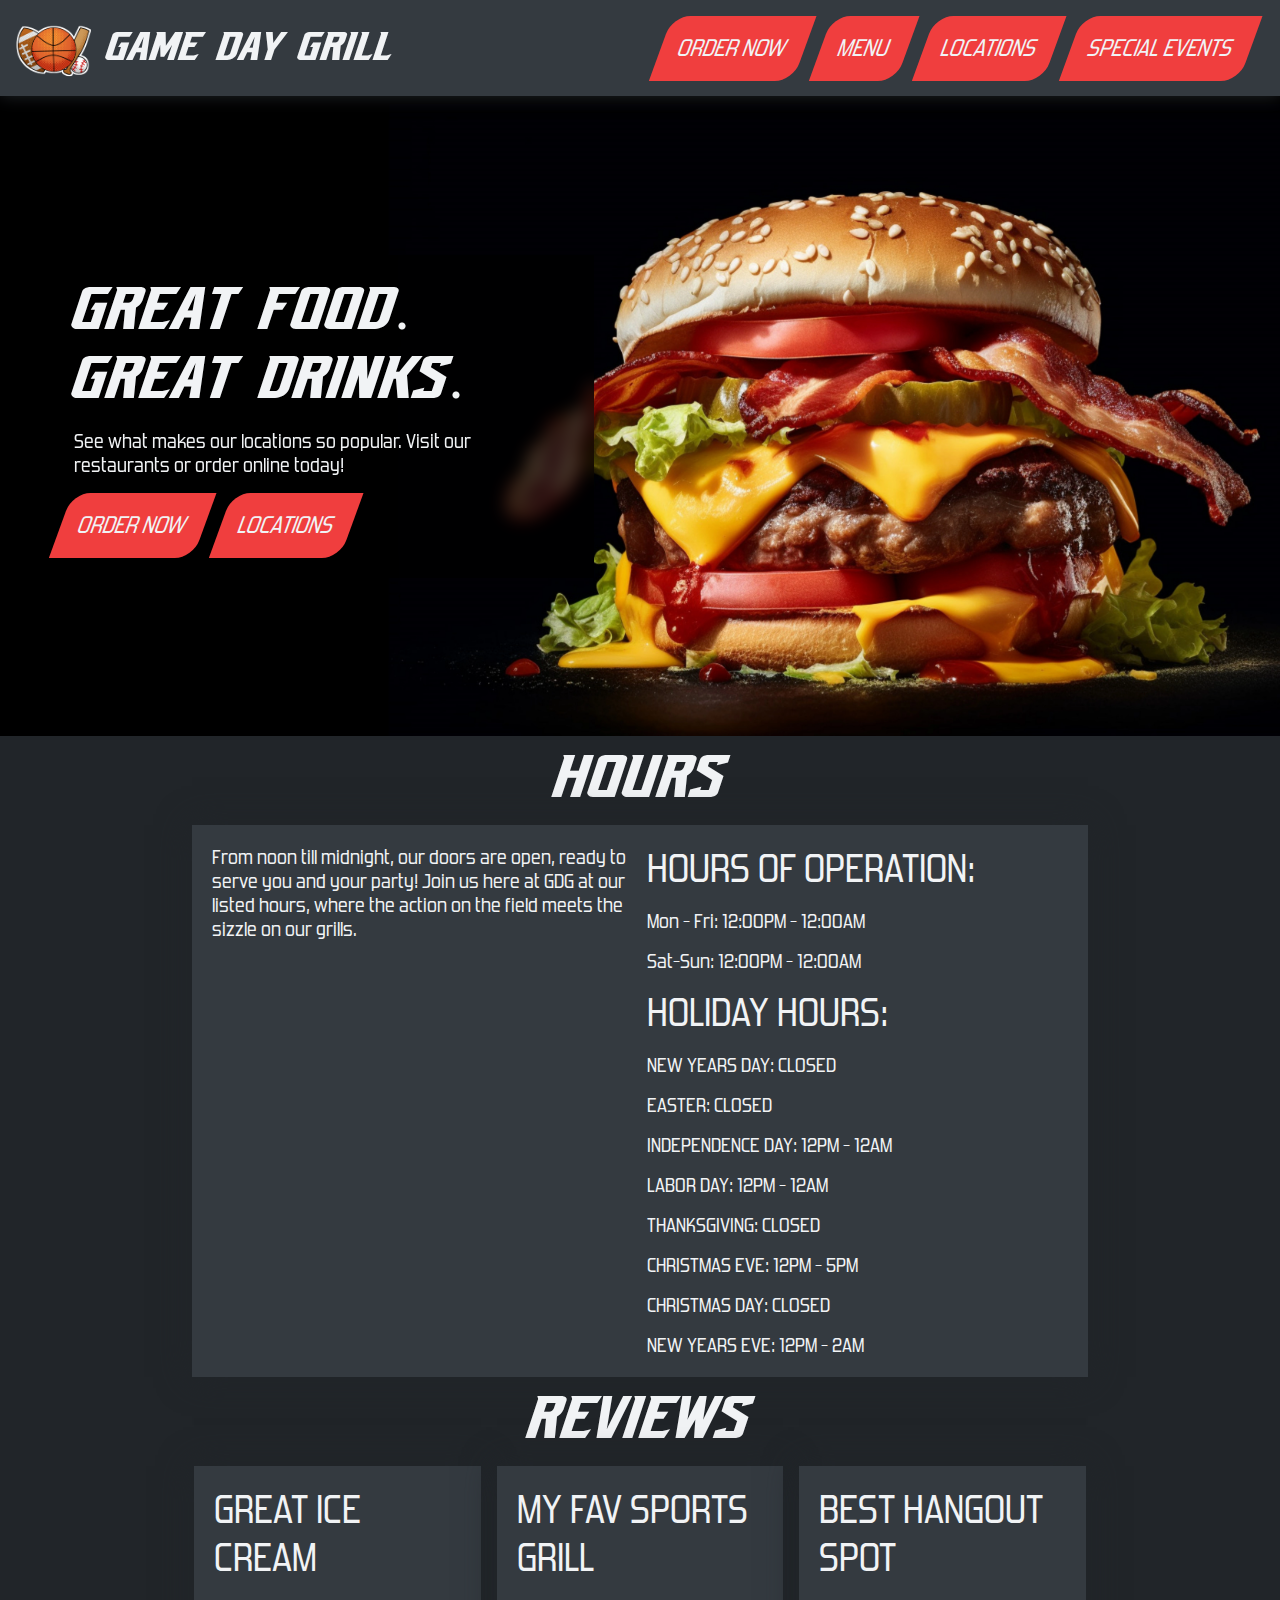
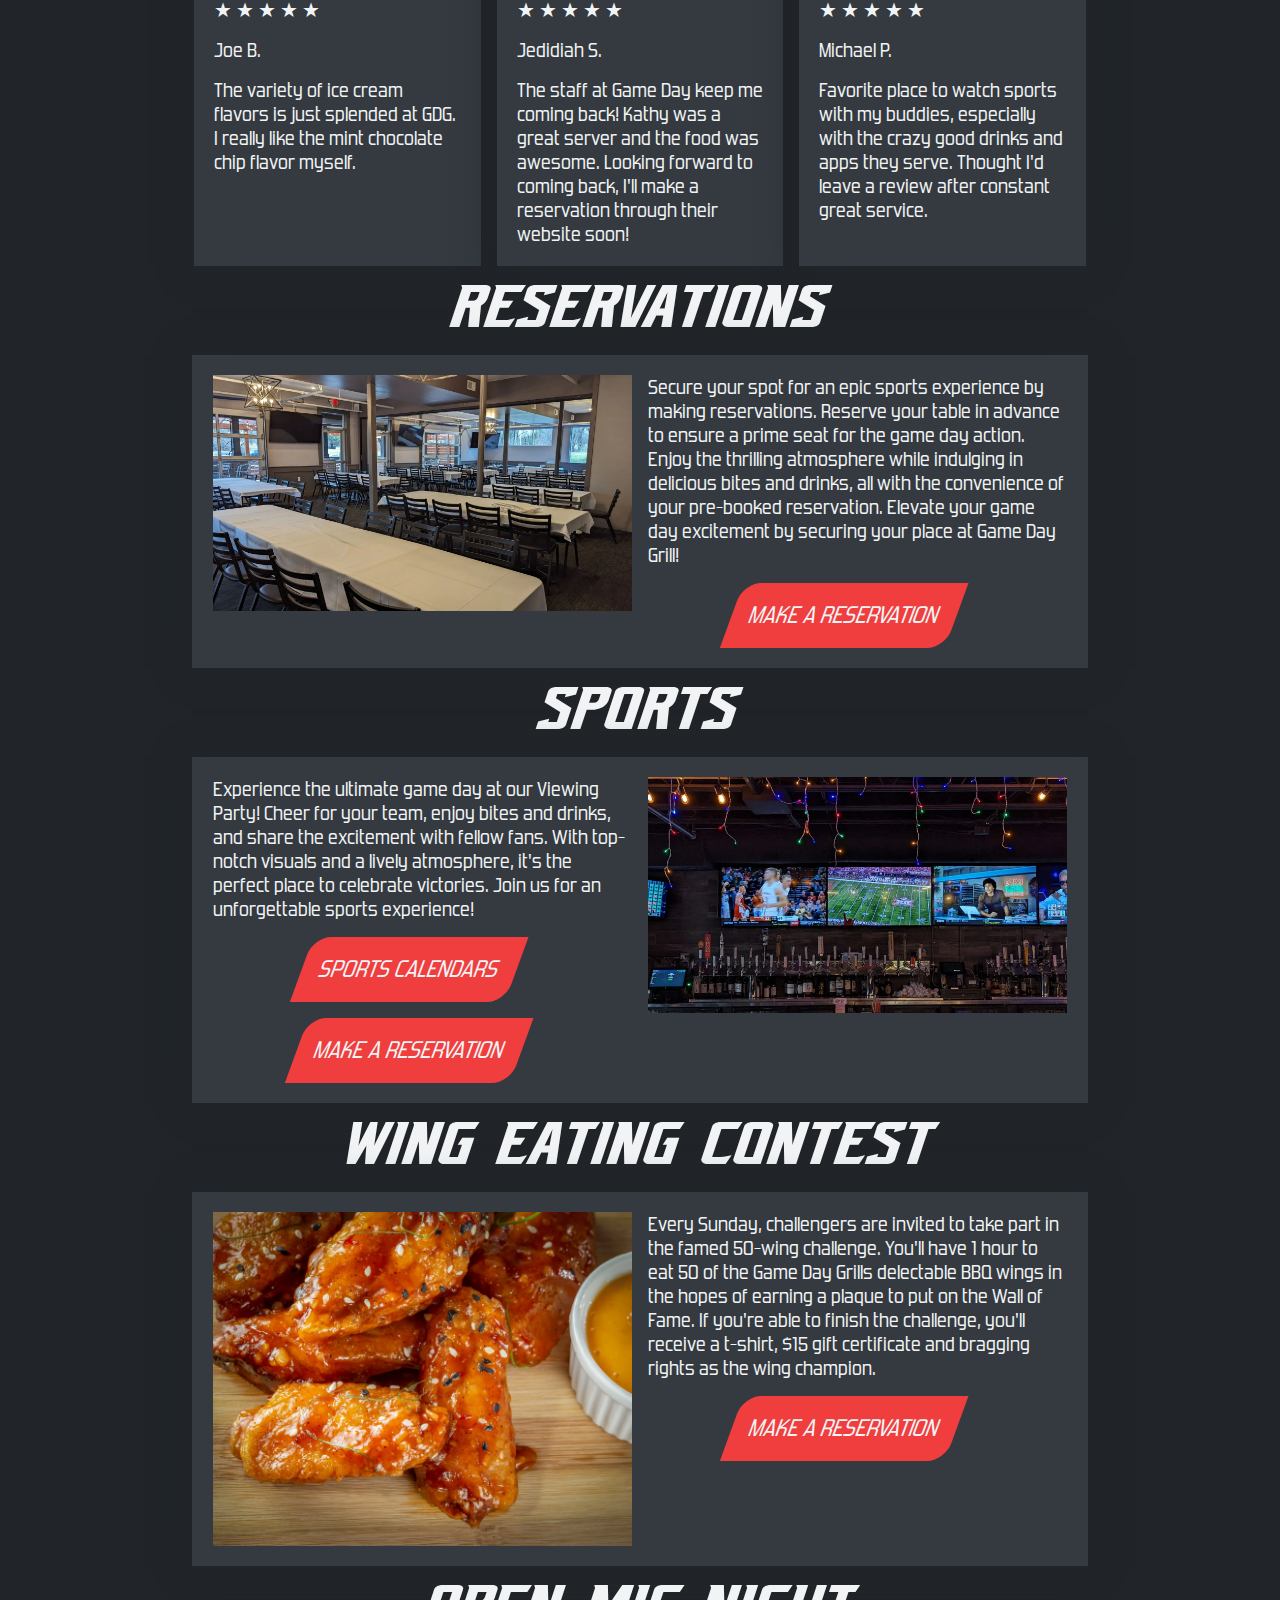
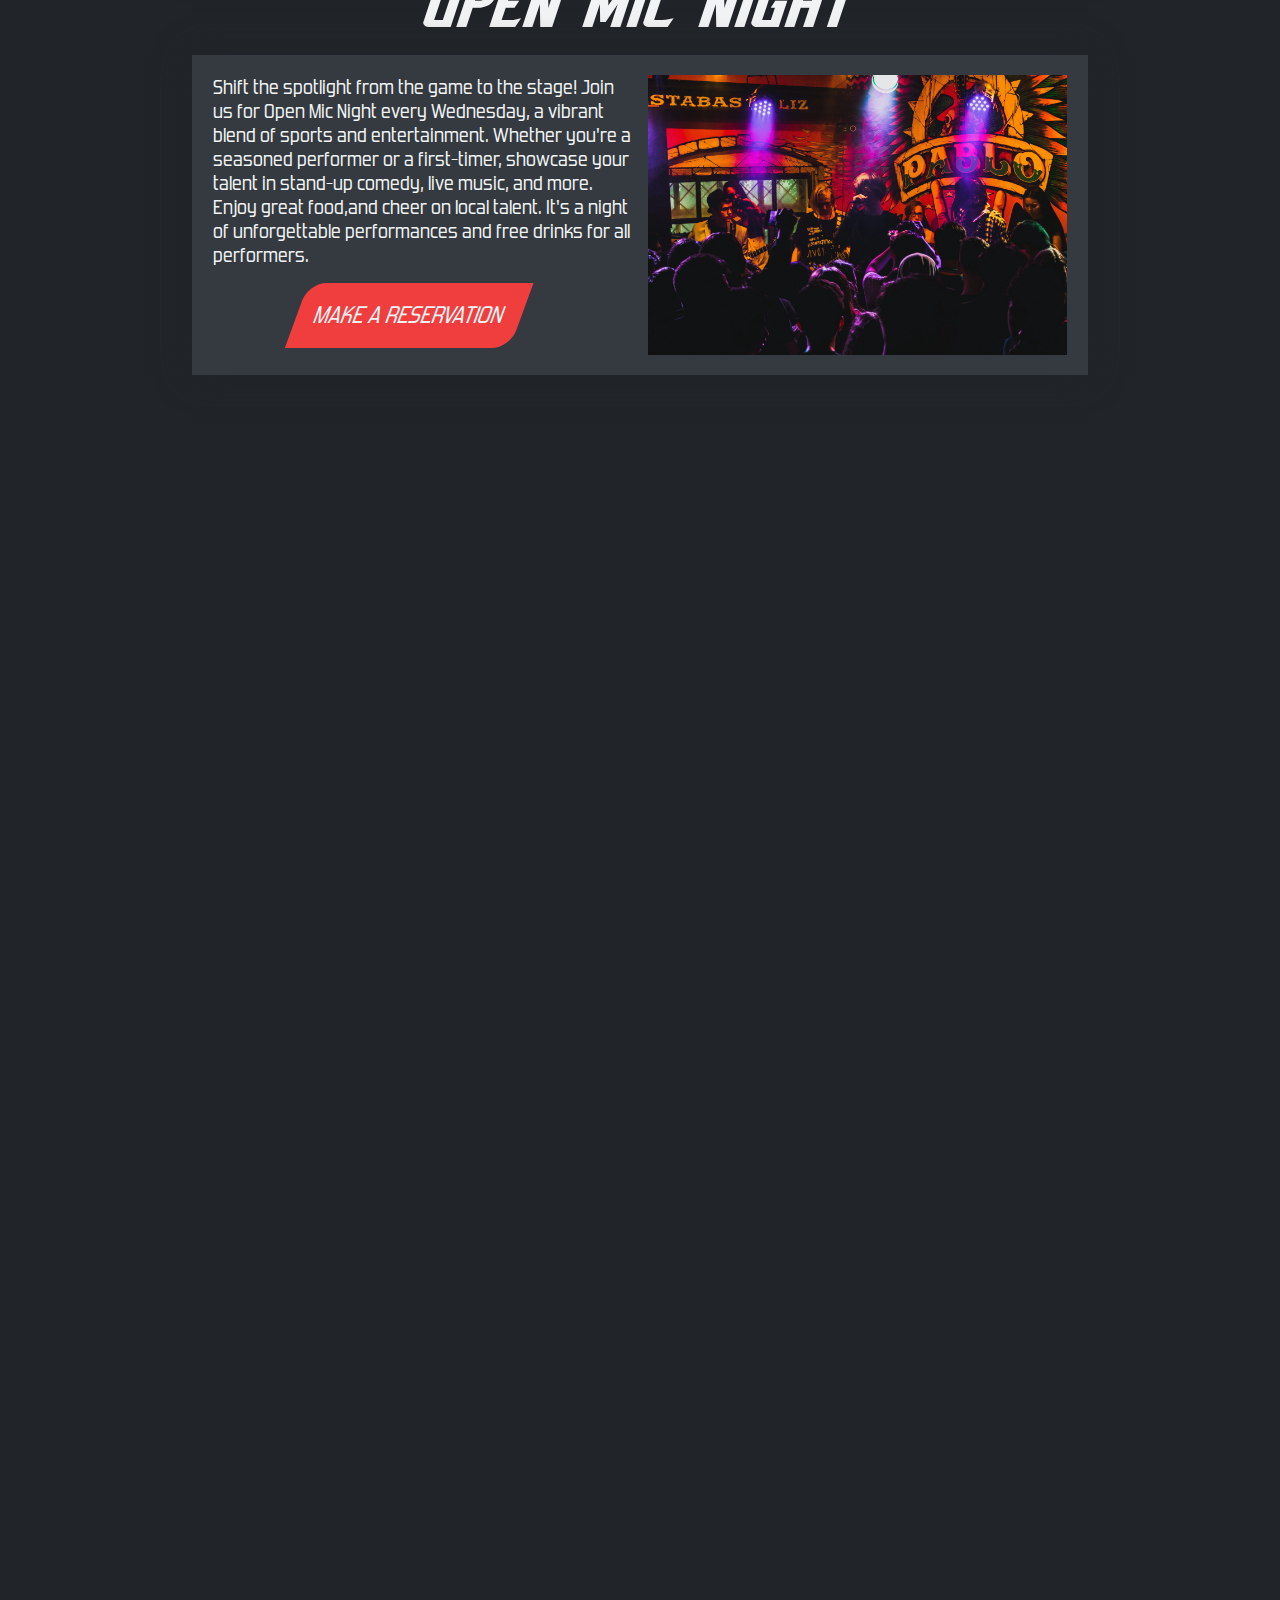
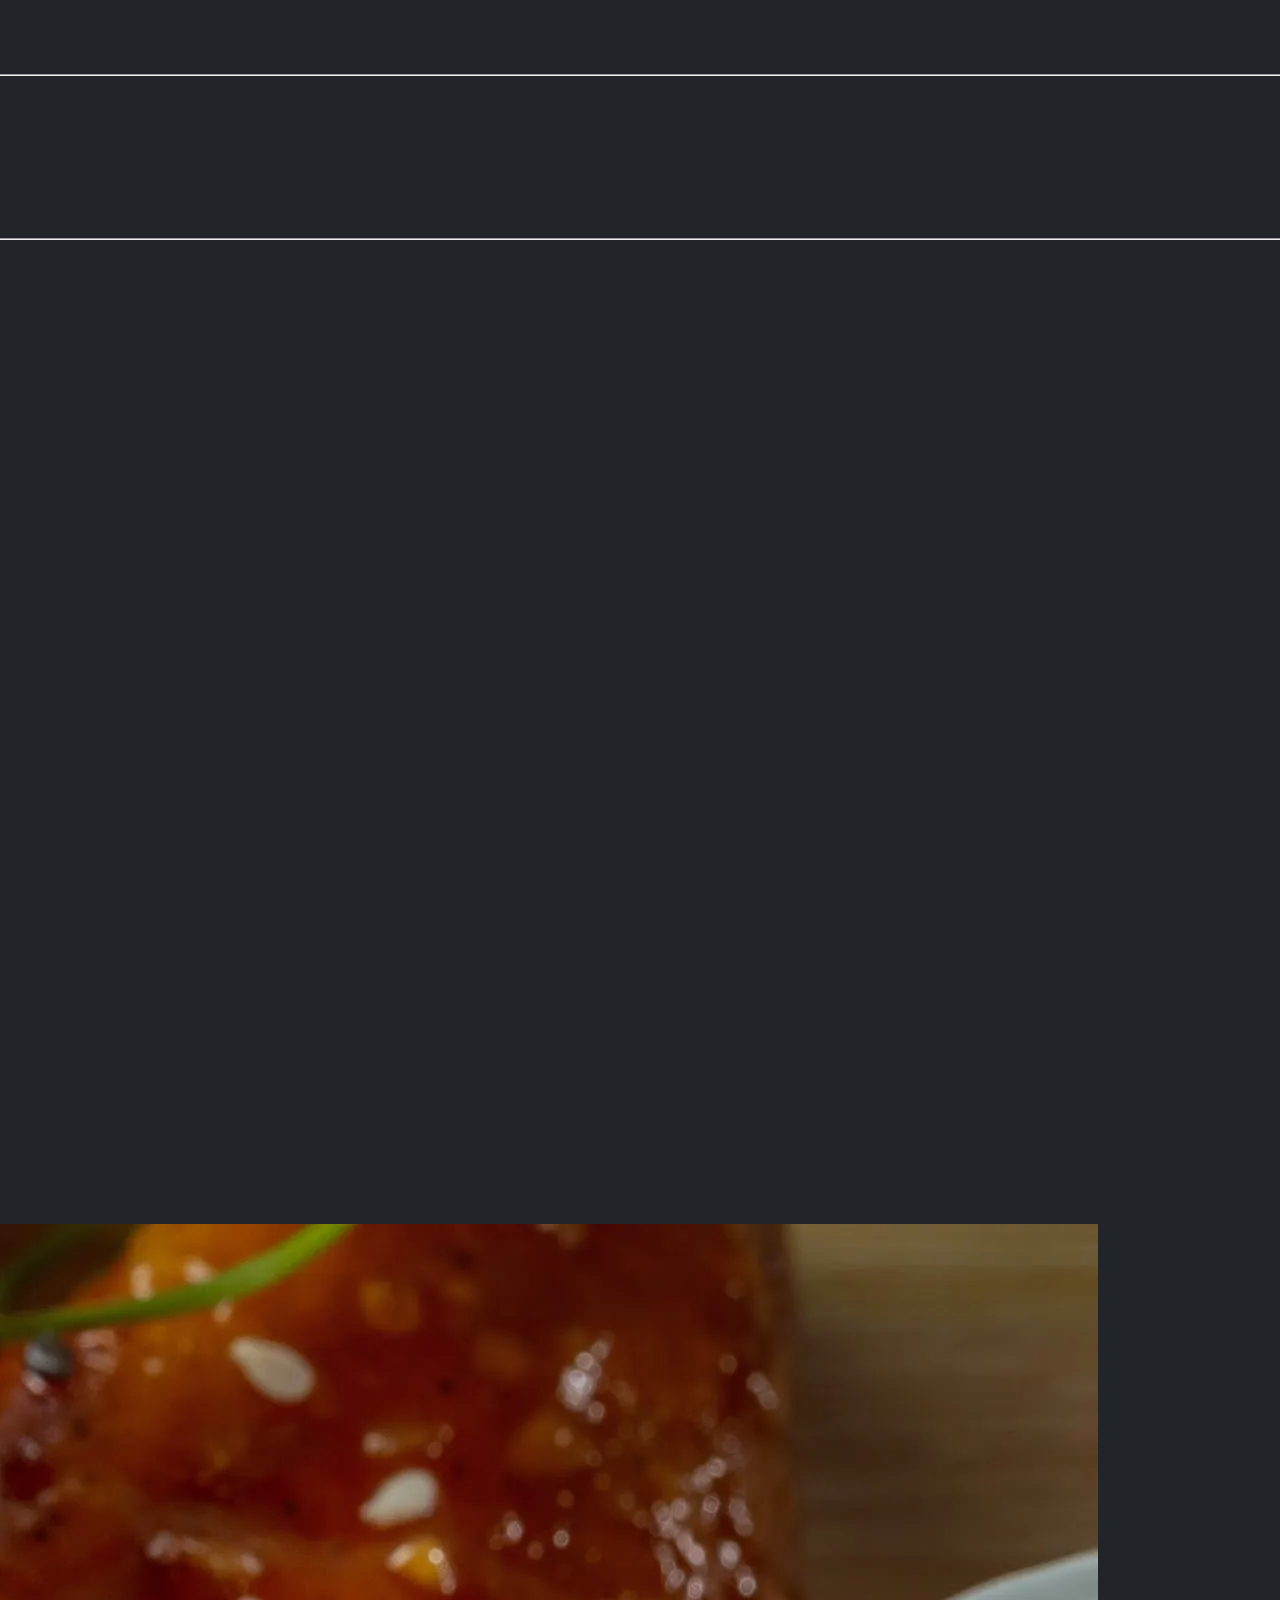
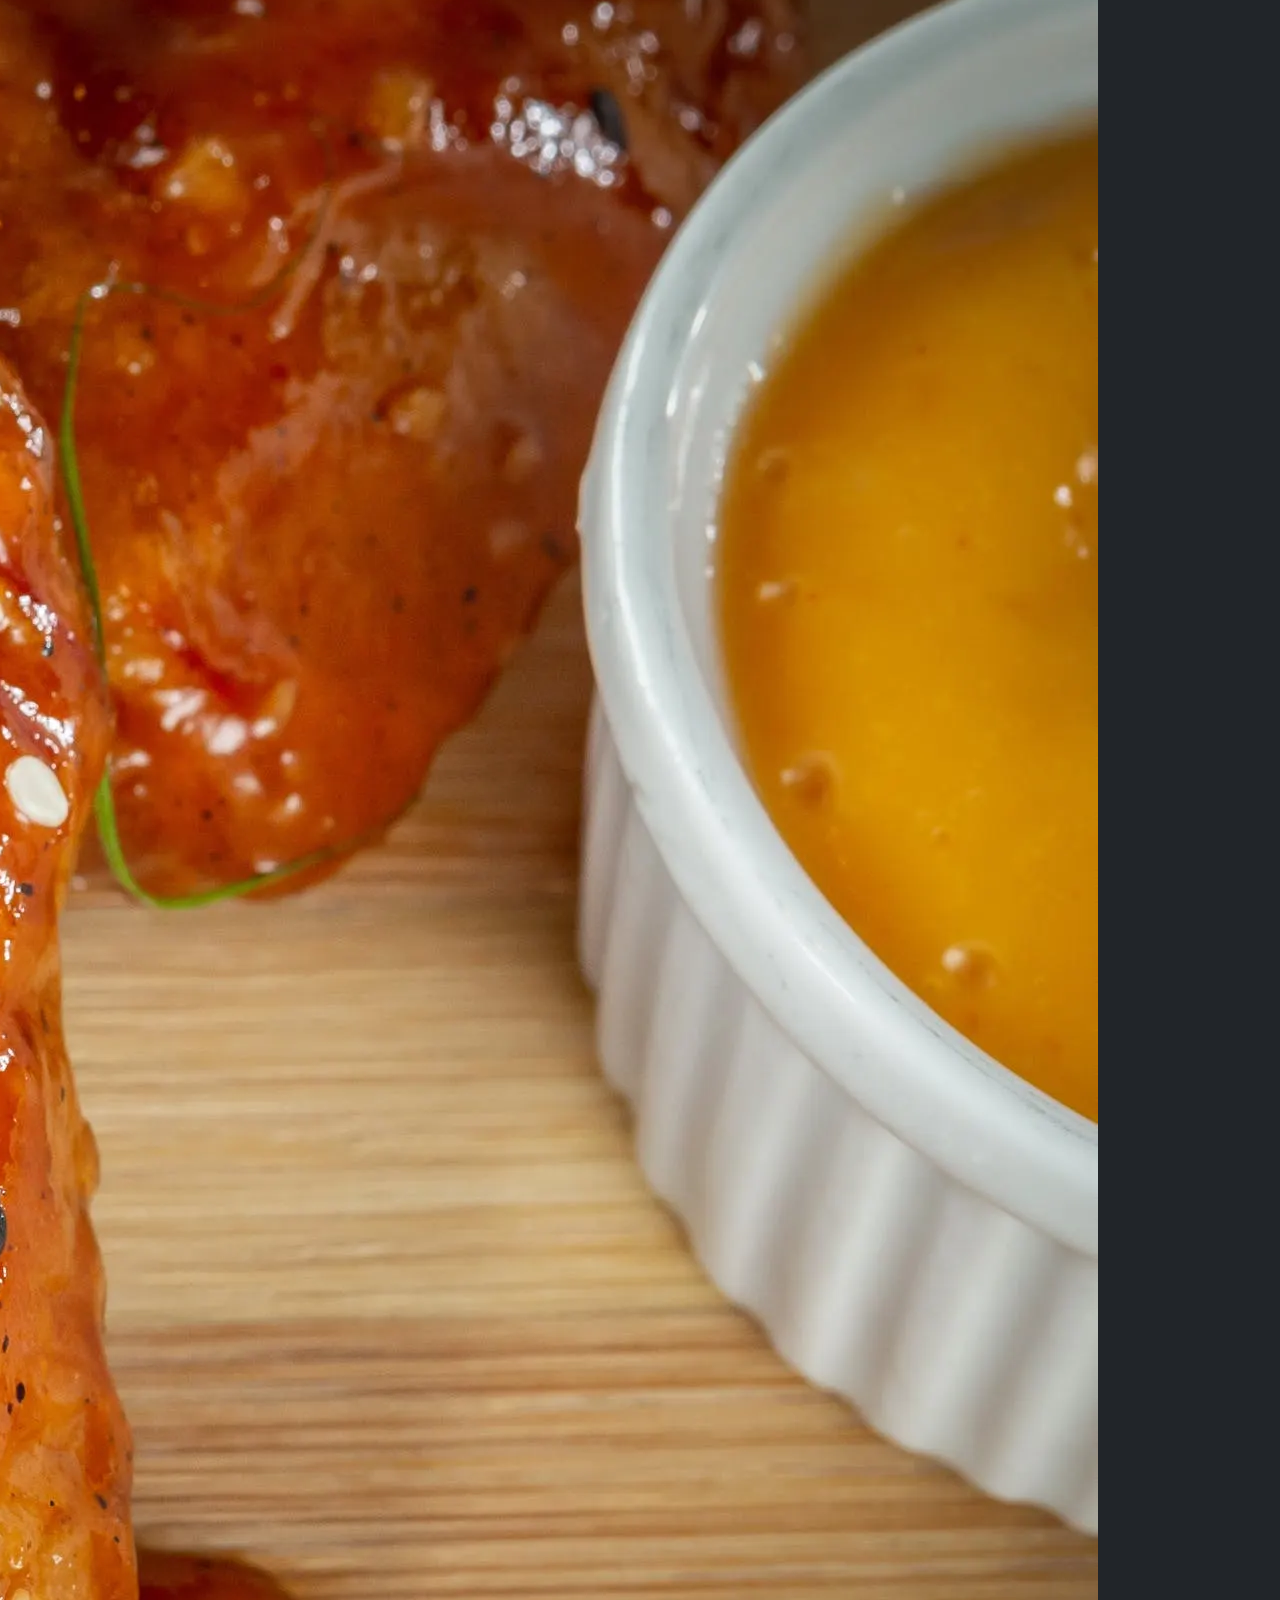
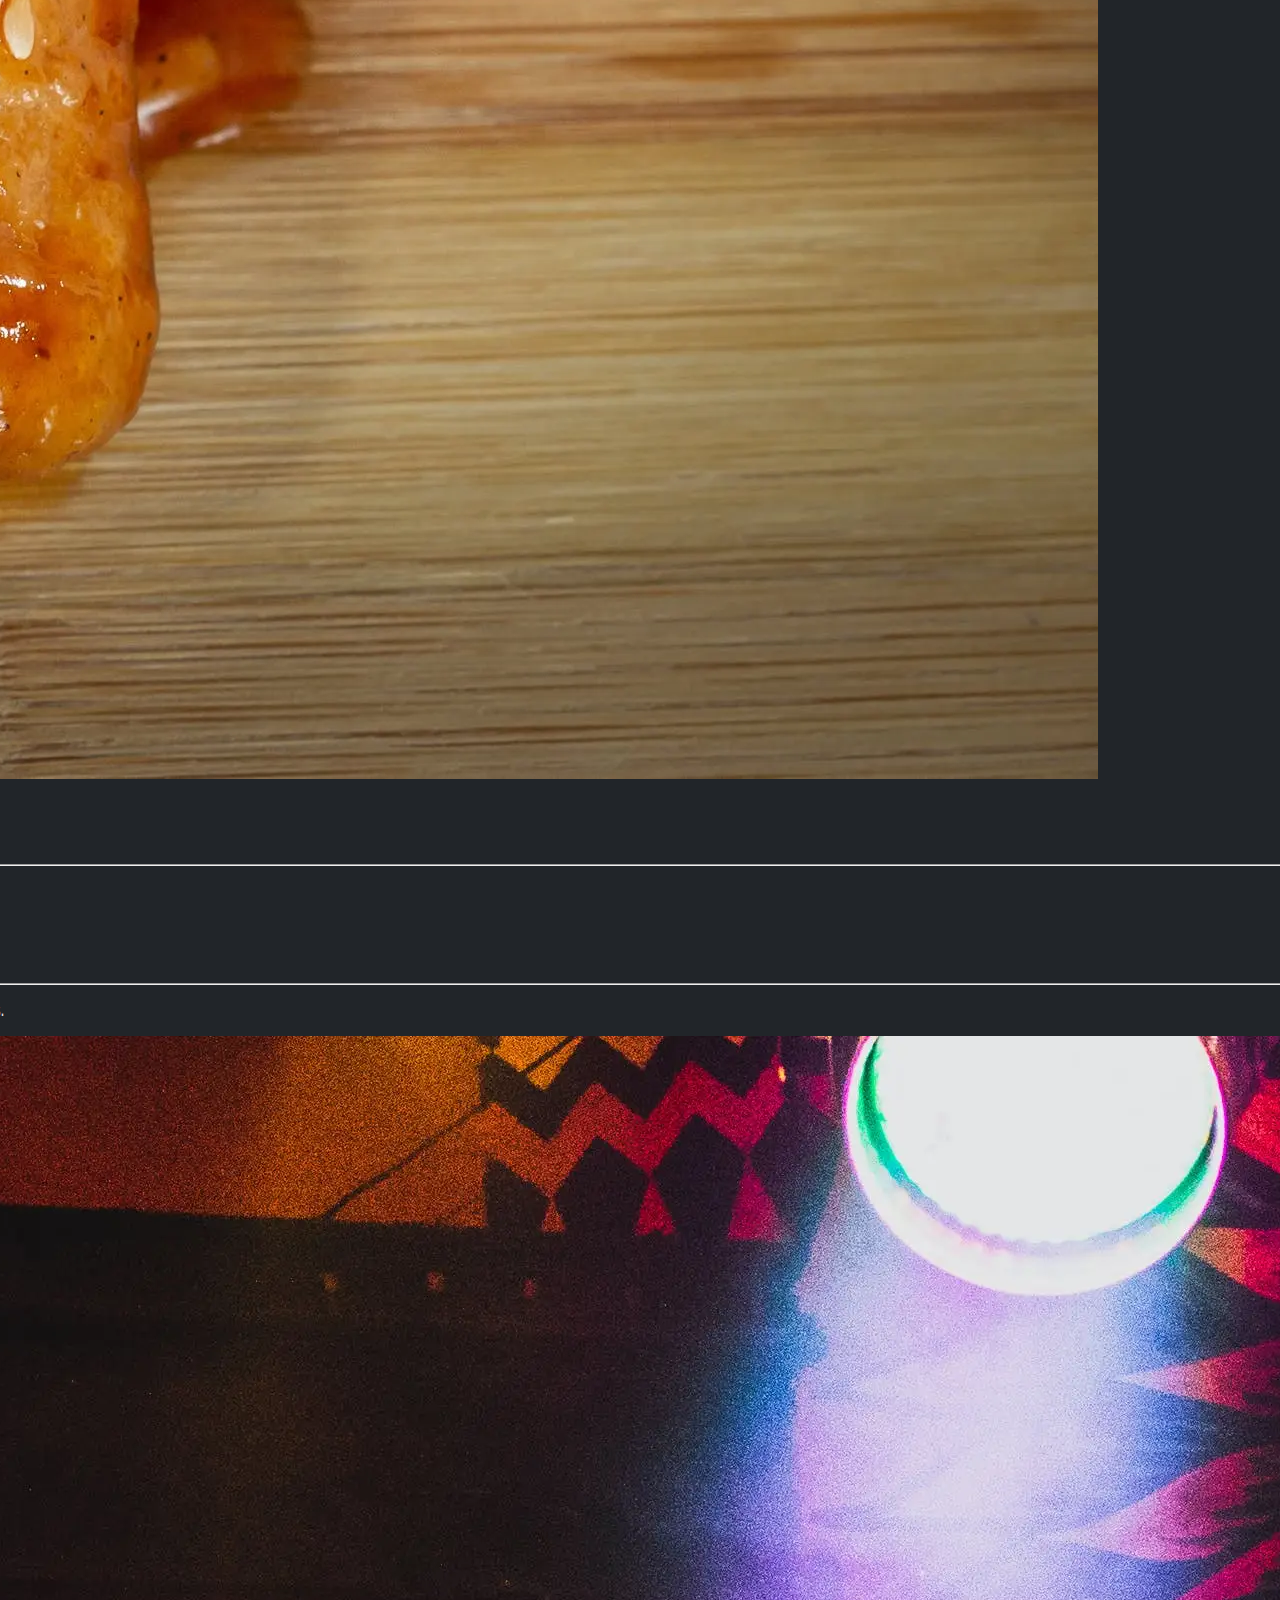
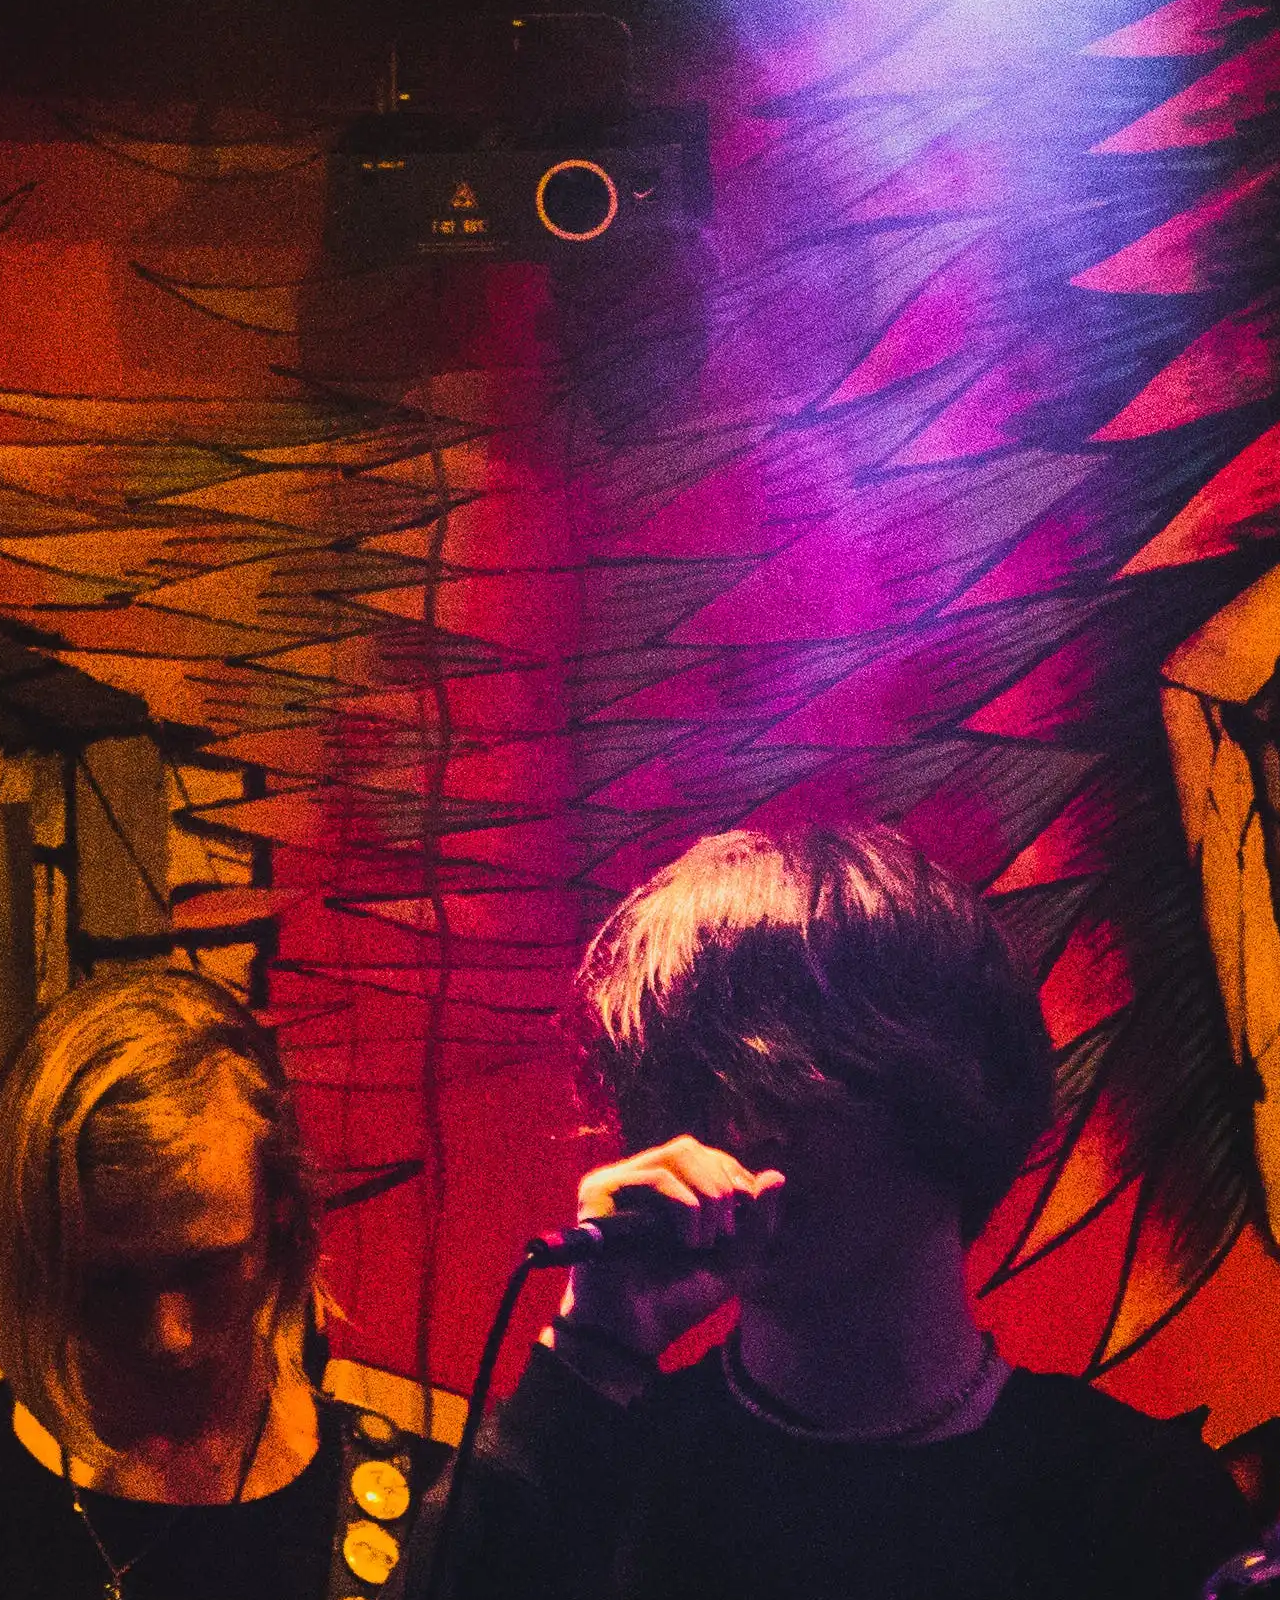
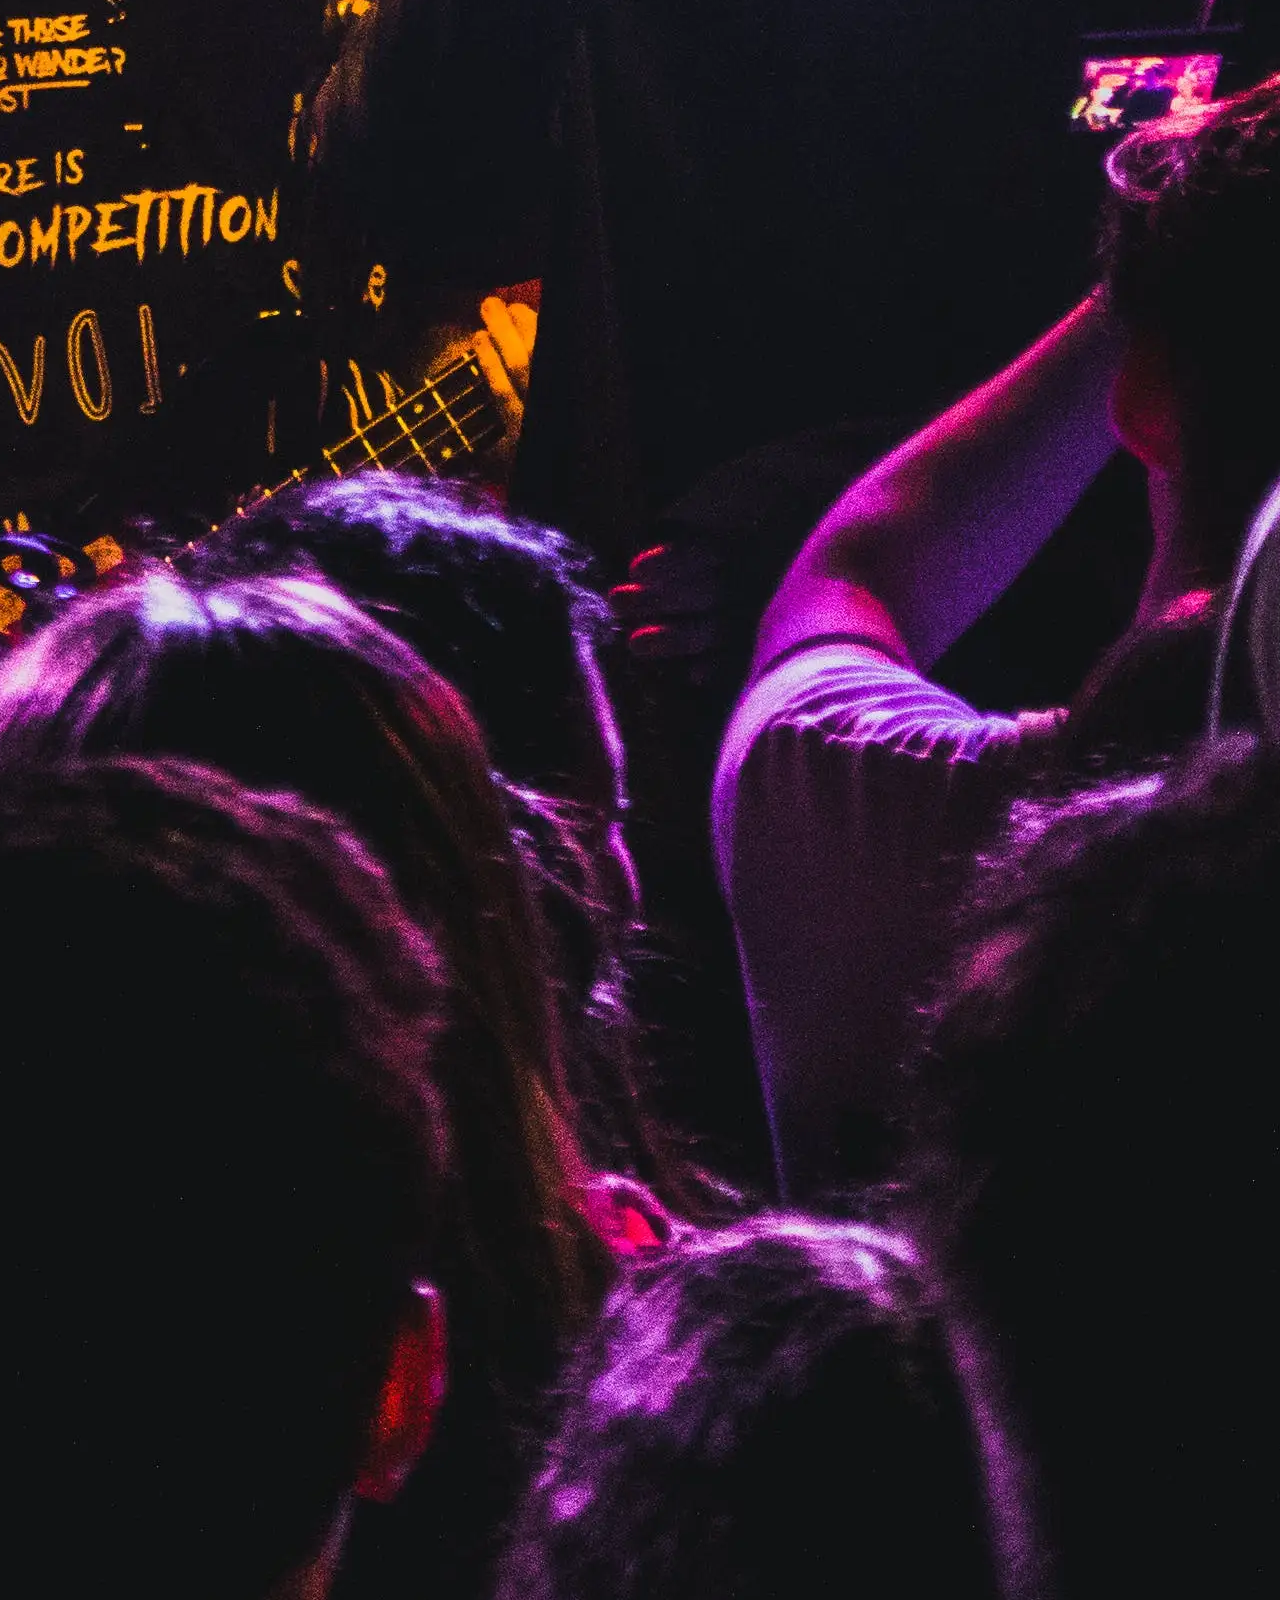
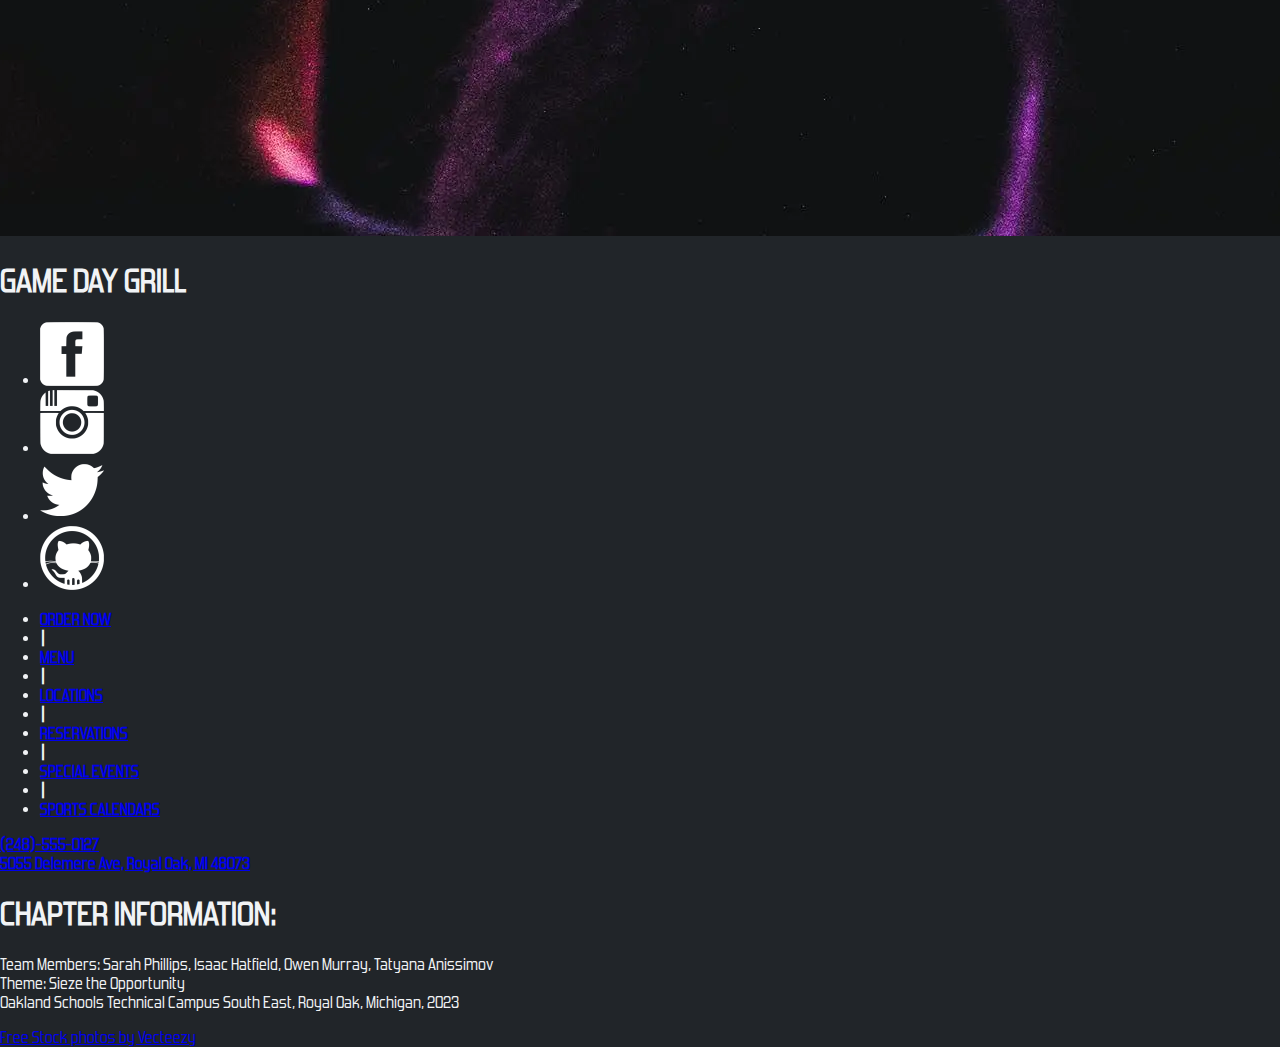
==== commit c31ded46: "very hacky" ====
--- a/index.html
+++ b/index.html
@@ -39,7 +39,7 @@
     </head>
 
     <body>
-        <header class="full-width sm-padding row sm-gap fixed border-sizing bg-secondary flex-nah y-center">
+        <header class="full-width sm-padding row sm-gap fixed border-sizing flex-nah y-center bg-secondary">
             <a class="full-height" href="index.html">
                 <img src="imgs\logos\game-day-grill-logo-cropped.png" class="full-height" alt="Game Day Grill Logo">
             </a>
@@ -61,8 +61,8 @@
           
         <main id="main" class="y-center column full-width sm-gap">
             <div id="greeting" class="full-width">
-                <div class="hw-container full-height xy-center">
-                    <div id="greeting-text" class="content-container">
+                <div class="hw-expandable full-height xy-center">
+                    <div id="greeting-text" class="content-container long-padding glass-box">
                         <span class="lg-text heading">Great Food. Great Drinks.</span>
                         <span class="sm-text">See what makes our locations so popular. Visit our restaurants or order online today!</span>
                         <div class="row sm-gap">
@@ -73,12 +73,12 @@
                 </div>
             </div>
 
-			<div class="column sm-gap mc-container">
+			<div class="column sm-gap mc-expandable">
 				<span class="lg-text heading text-center">HOURS</span>
 
 				<div class="card row sm-gap">
-					<span class="sm-text hw-container">From noon till midnight, our doors are open, ready to serve you and your party! Join us here at GDG at our listed hours, where the action on the field meets the sizzle on our grills.</span>
-					<div class="content-container">
+					<span class="sm-text hw-expandable">From noon till midnight, our doors are open, ready to serve you and your party! Join us here at GDG at our listed hours, where the action on the field meets the sizzle on our grills.</span>
+					<div class="content-container hw-expandable">
 						<span class="md-text">HOURS OF OPERATION:</span>
 						<span class="sm-text">Mon - Fri: 12:00PM - 12:00AM</span>
 						<span class="sm-text">Sat-Sun: 12:00PM - 12:00AM</span>
@@ -96,26 +96,91 @@
 
 				<span class="lg-text heading text-center">REVIEWS</span>
 
-				<div class="row sm-gap">
-					<div class="card g-s-padding content-container tw-container border-sizing">
+				<div class="row sm-gap x-center">
+					<div class="card sm-gap-padding content-container tw-expandable border-sizing flex-ns">
 						<span class="md-text">GREAT ICE CREAM</span>
 						<span class="sm-text no-select">&bigstar; &bigstar; &bigstar; &bigstar; &bigstar;</span>
 						<span class="sm-text">Joe B.</span>
 						<span class="sm-text">The variety of ice cream flavors is just splended at GDG. I really like the mint chocolate chip flavor myself.</span>
 					</div>
 
-					<div class="card g-s-padding content-container tw-container border-sizing">
+					<div class="card sm-gap-padding content-container tw-expandable border-sizing flex-ns">
 						<span class="md-text">MY FAV SPORTS GRILL</span>
 						<span class="sm-text no-select">&bigstar; &bigstar; &bigstar; &bigstar; &bigstar;</span>
 						<span class="sm-text">Jedidiah S.</span>
 						<span class="sm-text">The staff at Game Day keep me coming back! Kathy was a great server and the food was awesome. Looking forward to coming back, I'll make a reservation through their website soon!</span>
 					</div>
 
-					<div class="card g-s-padding content-container tw-container border-sizing">
+					<div class="card sm-gap-padding content-container tw-expandable border-sizing flex-ns">
 						<span class="md-text">BEST HANGOUT SPOT</span>
 						<span class="sm-text no-select">&bigstar; &bigstar; &bigstar; &bigstar; &bigstar;</span>
 						<span class="sm-text">Michael P.</span>
 						<span class="sm-text">Favorite place to watch sports with my buddies, especially with the crazy good drinks and apps they serve. Thought I'd leave a review after constant great service.</span>
+					</div>
+				</div>
+
+				<span class="heading text-center lg-text">RESERVATIONS</span>
+
+				<div class="card row sm-gap x-center">
+					<img src = "imgs/reservations\reservation.webp" alt = "reservation room" class="hw-expandable">
+					<div class="content-container flex-nah y-center hw-expandable">
+						<span class="sm-text">
+							Secure your spot for an epic sports experience by making reservations.
+							Reserve your table in advance to ensure a prime seat for the game day action. 
+							Enjoy the thrilling atmosphere while indulging in delicious bites and drinks, 
+							all with the convenience of your pre-booked reservation. 
+							Elevate your game day excitement by securing your place at Game Day Grill!
+						</span>
+						<a href="reservations.html" class="button">MAKE A RESERVATION</a>
+					</div>
+				</div>
+
+				<span class="lg-text heading text-center">SPORTS</span>
+
+				<div class="card r-row sm-gap  x-center">
+					<img src = "imgs/events/sports-tv.webp" alt = "reservation room" class="hw-expandable">
+					<div class="content-container flex-nah y-center hw-expandable">
+						<span class="sm-text">
+							Experience the ultimate game day at our Viewing Party! Cheer for
+							your team, enjoy bites and drinks, and share the excitement with
+							fellow fans. With top-notch visuals and a lively atmosphere, it's the
+							perfect place to celebrate victories. Join us for an unforgettable sports experience!
+						</span>
+						<a href="reservations.html" class="button">SPORTS CALENDARS</a>
+						<a href="reservations.html" class="button">MAKE A RESERVATION</a>
+					</div>
+				</div>
+
+				<span class="lg-text heading text-center">WING EATING CONTEST</span>
+
+				<div class="card row sm-gap  x-center">
+					<img src = "imgs/events/wings.webp" alt = "reservation room" class="hw-expandable">
+					<div class="content-container flex-nah y-center hw-expandable">
+						<span class="sm-text">
+							Every Sunday, challengers are invited to take part in the famed 50-wing
+							challenge. You'll have 1 hour to eat 50 of the Game Day Grills delectable BBQ
+							wings in the hopes of earning a plaque to put on the Wall of Fame. If you're able to
+							finish the challenge, you'll receive a t-shirt, $15 gift certificate and
+							bragging rights as the wing champion.
+						</span>
+						<a href="reservations.html" class="button">MAKE A RESERVATION</a>
+					</div>
+				</div>
+
+				<span class="lg-text heading text-center">OPEN MIC NIGHT</span>
+
+				<div class="card r-row sm-gap x-center">
+					<img src = "imgs/events/karaoke.webp" alt = "reservation room" class="hw-expandable">
+					<div class="content-container flex-nah y-center hw-expandable">
+						<span class="sm-text">
+							Shift the spotlight from the game to the stage! Join us for Open Mic
+							Night every Wednesday, a vibrant blend of sports and entertainment.
+							Whether you're a seasoned performer or a first-timer, showcase your
+							talent in stand-up comedy, live music, and more. Enjoy great food,and
+							cheer on local talent. It's a night of unforgettable performances
+							and free drinks for all performers.
+						</span>
+						<a href="reservations.html" class="button">MAKE A RESERVATION</a>
 					</div>
 				</div>
 			</div>
--- a/stylesheet.css
+++ b/stylesheet.css
@@ -71,12 +71,22 @@
     max-width: 50%;
 }
 
+.hw-expandable {
+    width: 49%;
+    max-width: 49%;
+}
+
 .tw-container {
     width: 33%;
     max-width: 33%;
 }
 
-.mc-container {
+.tw-expandable {
+    width: 32%;
+    max-width: 32%;
+}
+
+.mc-expandable {
     width: 70%;
 }
 
@@ -87,6 +97,15 @@
 .row {
     display: flex;
     flex-direction: row;
+
+    flex-wrap: wrap;
+}
+
+.r-row {
+    display: flex;
+    flex-direction: row-reverse;
+
+    flex-wrap: wrap;
 }
 
 .column {
@@ -99,8 +118,8 @@
     align-items: flex-start;
 }
 
-.g-s-padding {
-    padding: 0 0.5em;
+.flex-ns {
+    flex-shrink: 0;
 }
 
 .sm-gap {
@@ -111,6 +130,10 @@
     gap: 2em;
 }
 
+.sm-gap-padding {
+    padding: 0 0.5em;
+}
+
 .grow {
     flex-grow: 1;
 }
@@ -146,6 +169,20 @@
     padding: 1em;
 }
 
+.md-padding {
+    padding: 2em;
+}
+
+.long-padding {
+    padding: 1.25em 2.5em;
+}
+
+.glass-box {
+    background-color: rgba(0, 0, 0, 0.7);
+
+    backdrop-filter: blur(0.5em);
+}
+
 .heading {
     font-family: "Sports Heading";
 }
@@ -199,7 +236,7 @@
 }
 
 .card {
-    padding: 2em;
+    padding: 1.25em;
 
     background-color: var(--background-secondary);
 
@@ -238,4 +275,23 @@
 
     transform: scale(1.05) skewX(-20deg) translateX(-0.555em);
     transition: var(--transition);
+}
+
+@media only screen and (max-width: 70em) {
+    .hw-expandable, .tw-expandable {
+        width: 100%;
+        max-width: 100%;
+    }
+
+    .mc-expandable {
+        width: 90%;
+        max-width: 90%;
+    }
+
+    .lg-text {
+        font-size: 3.25em;
+    
+        /* margin: 0;
+        padding: 0; */
+    }
 }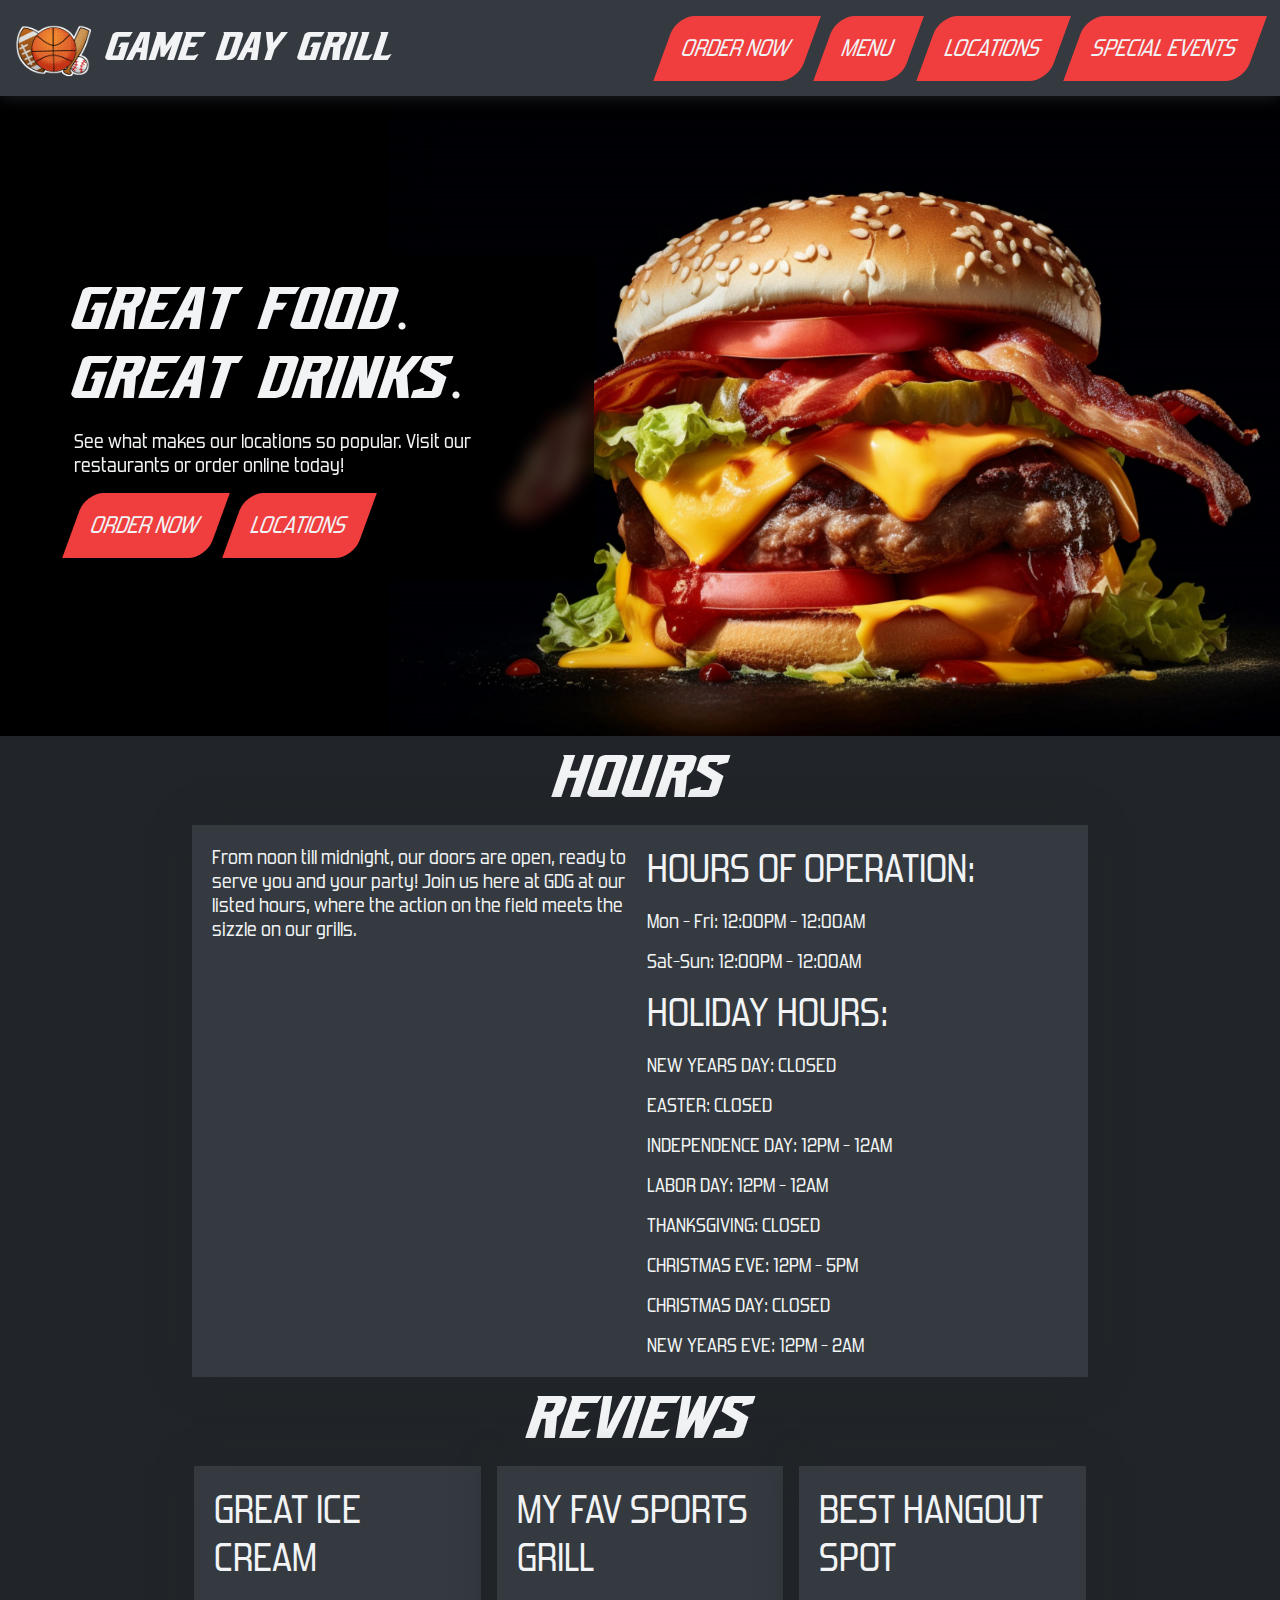
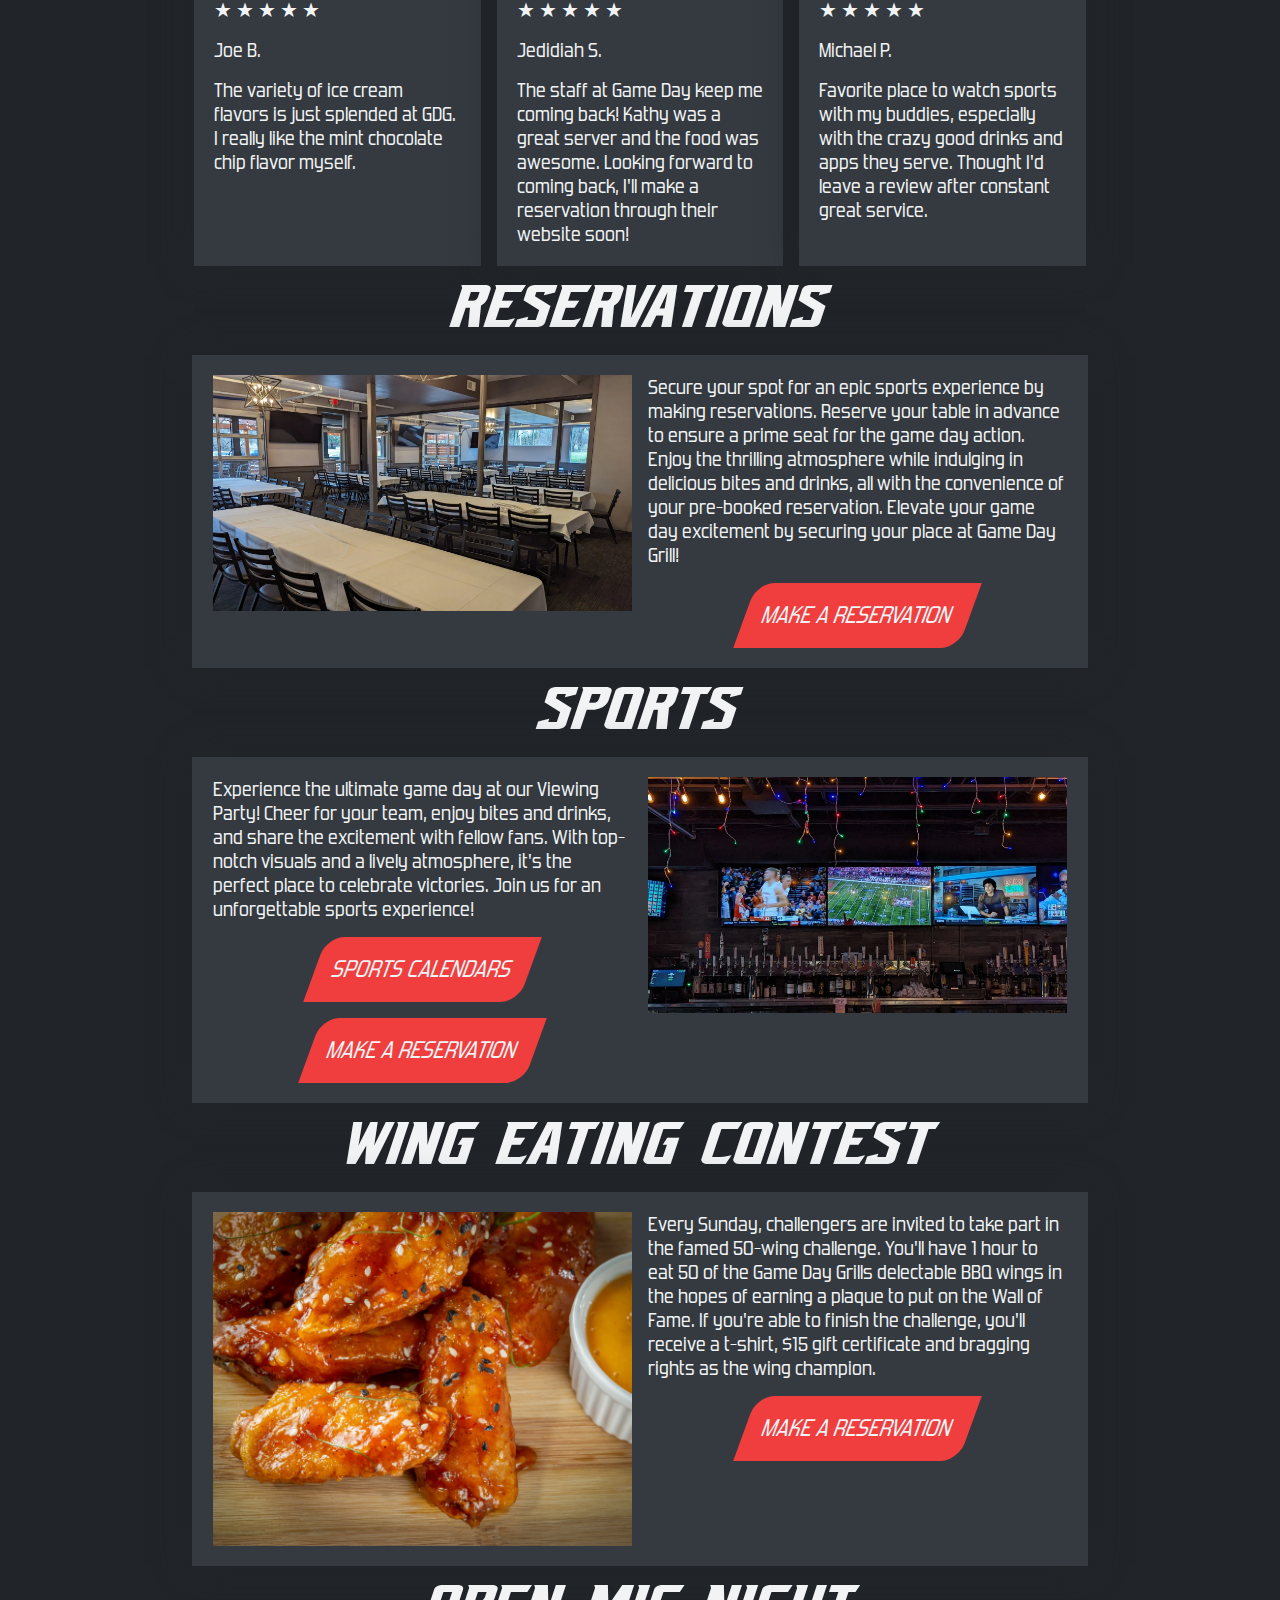
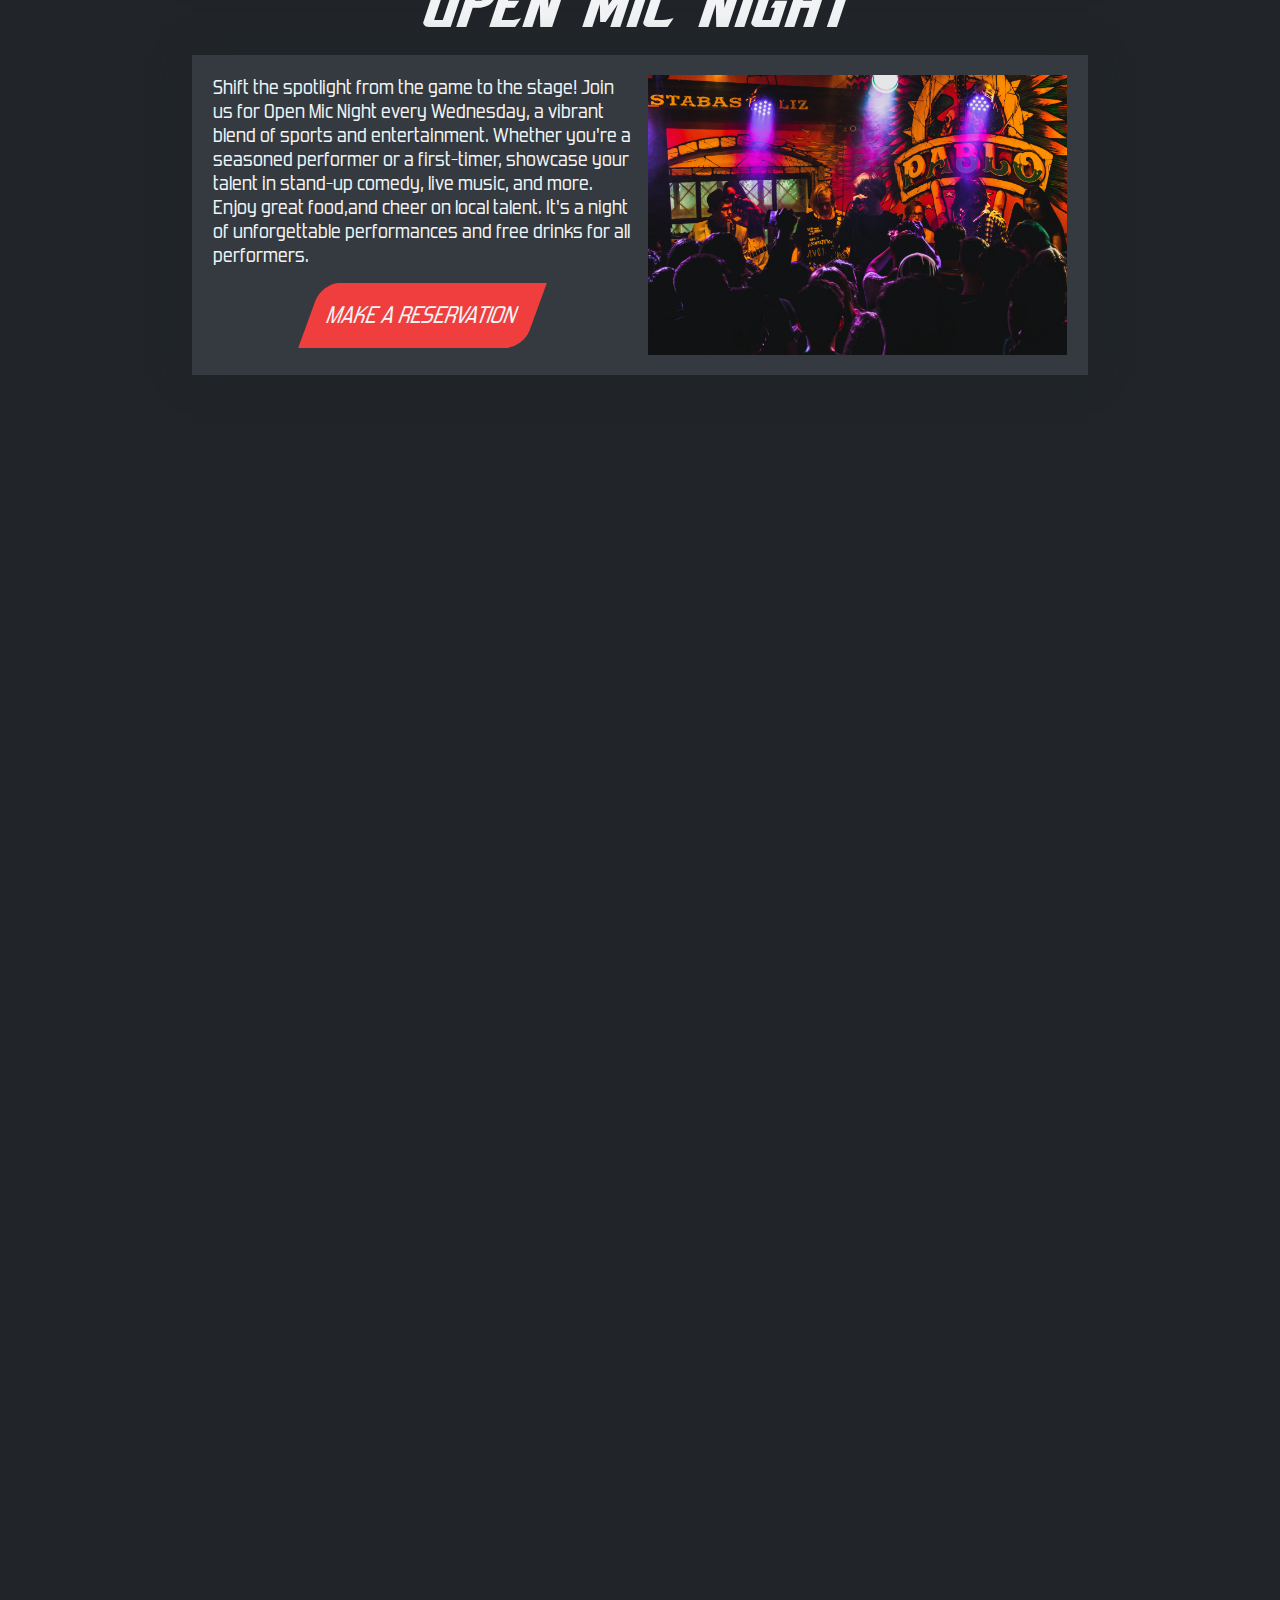
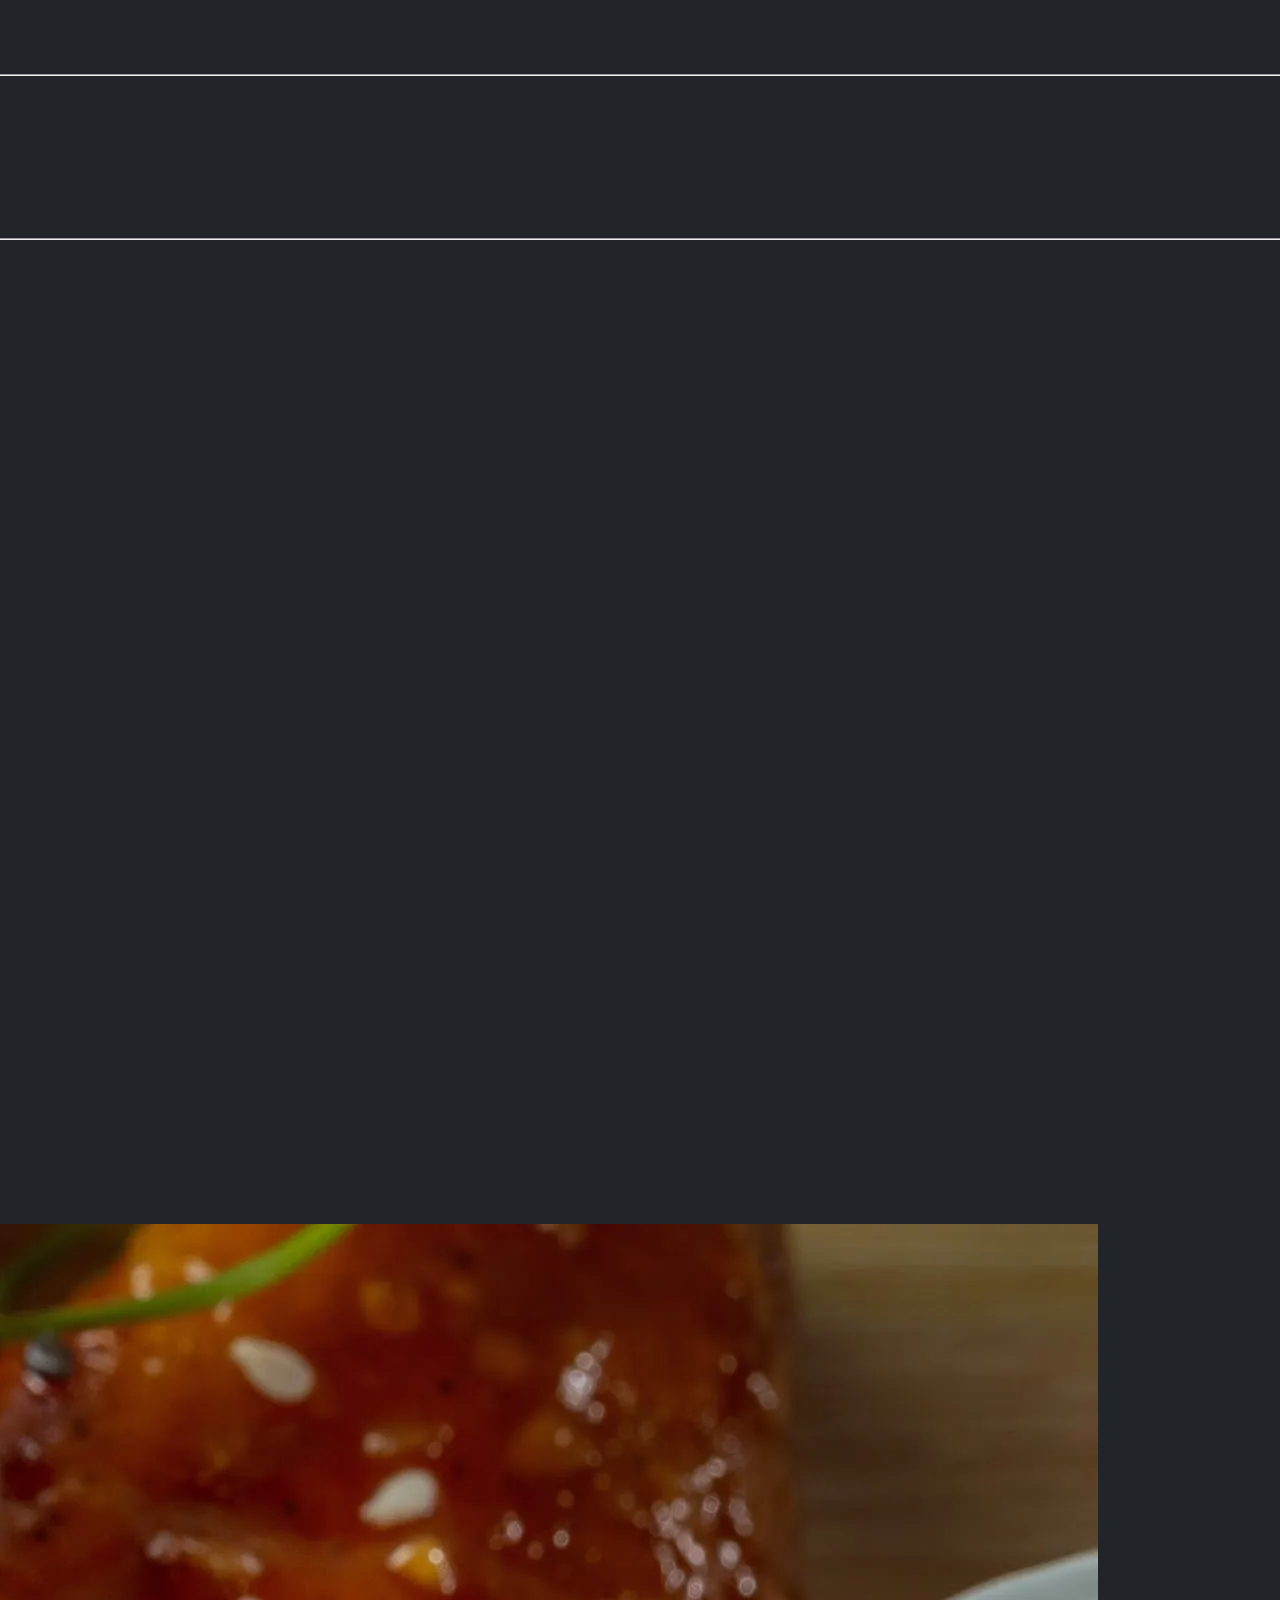
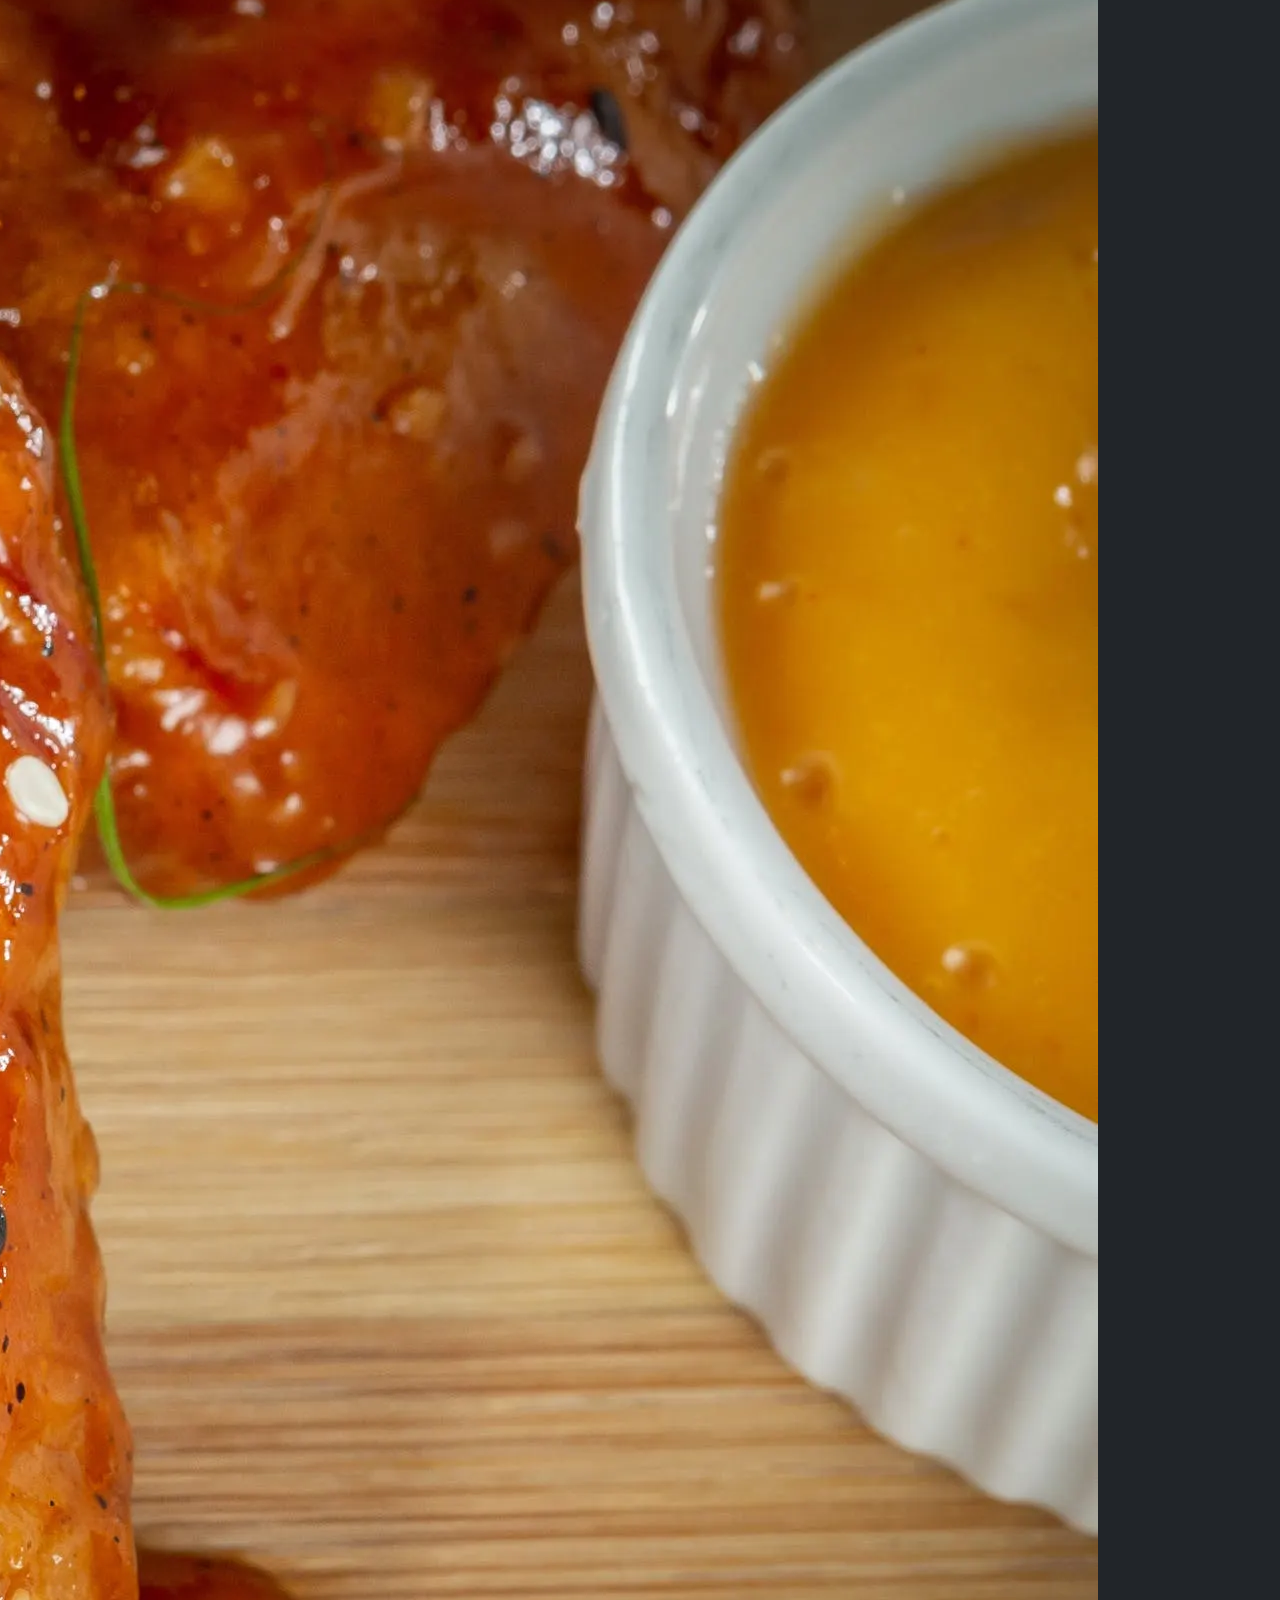
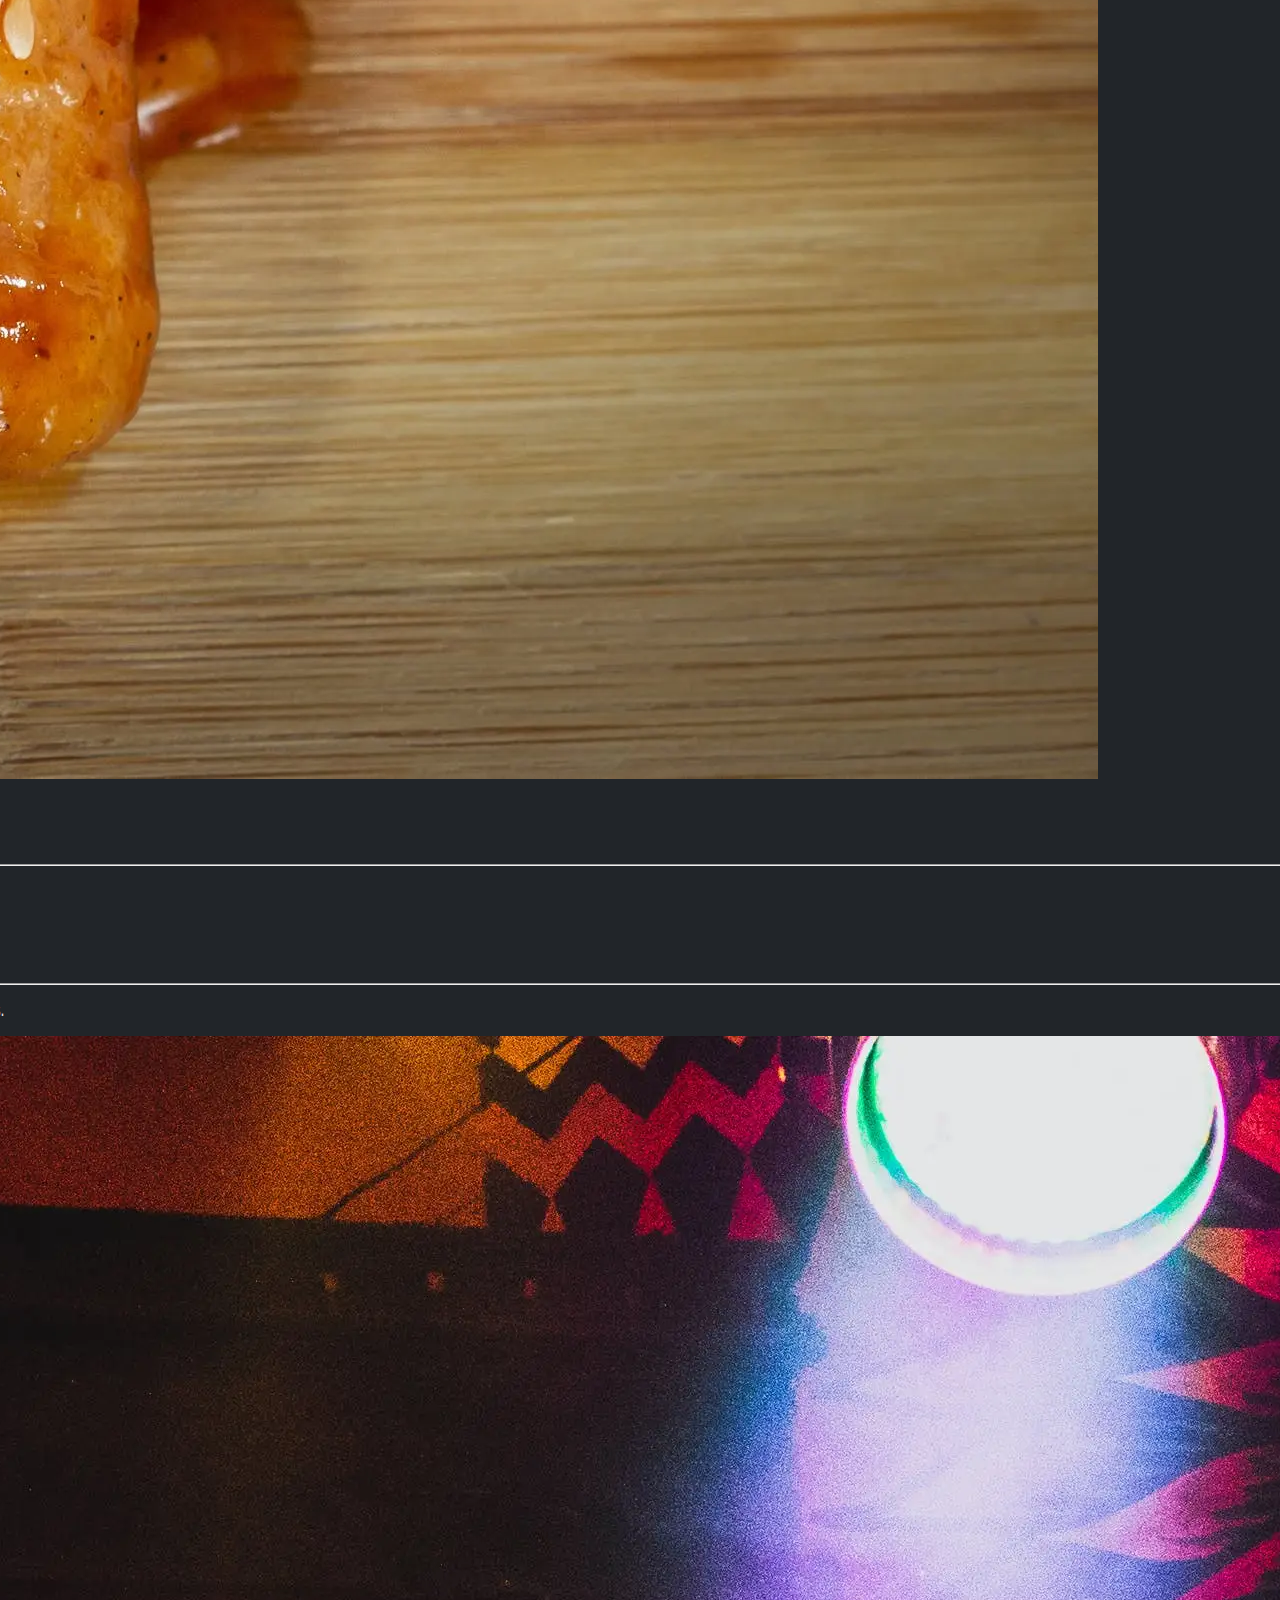
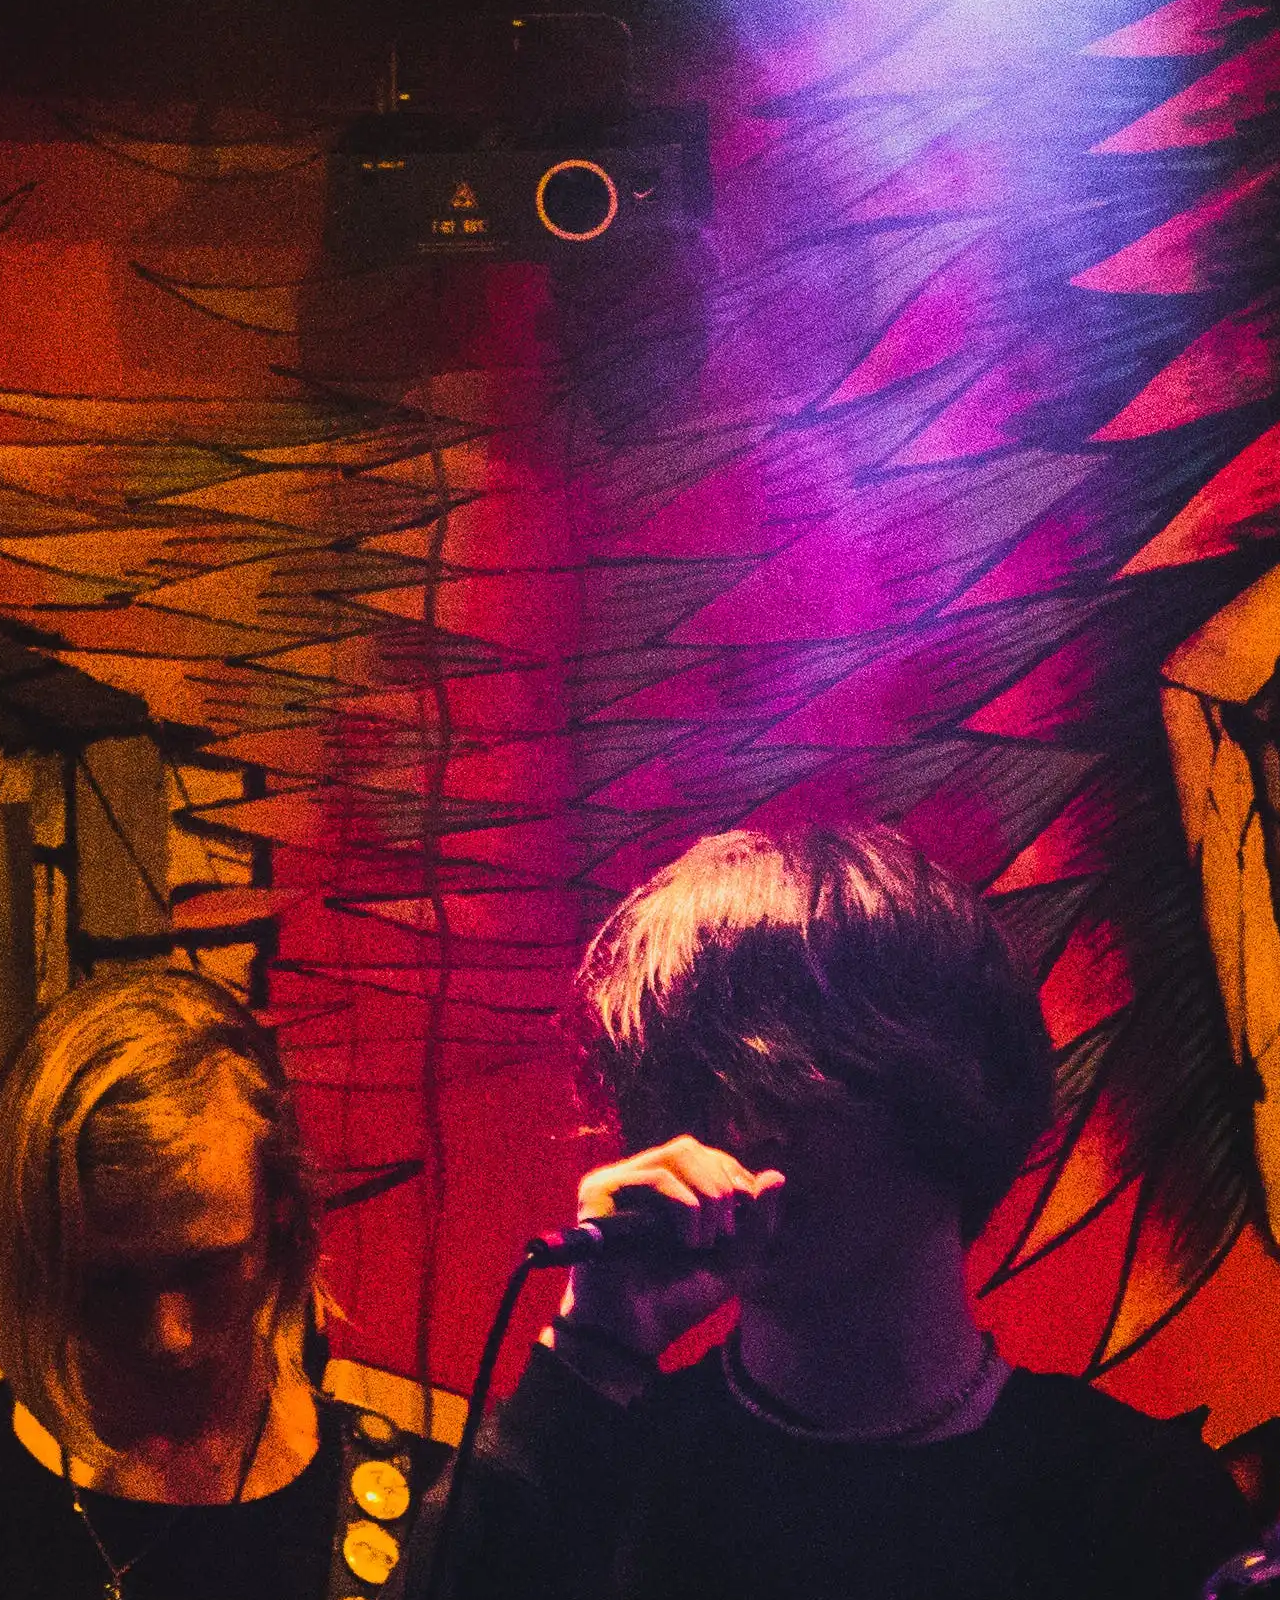
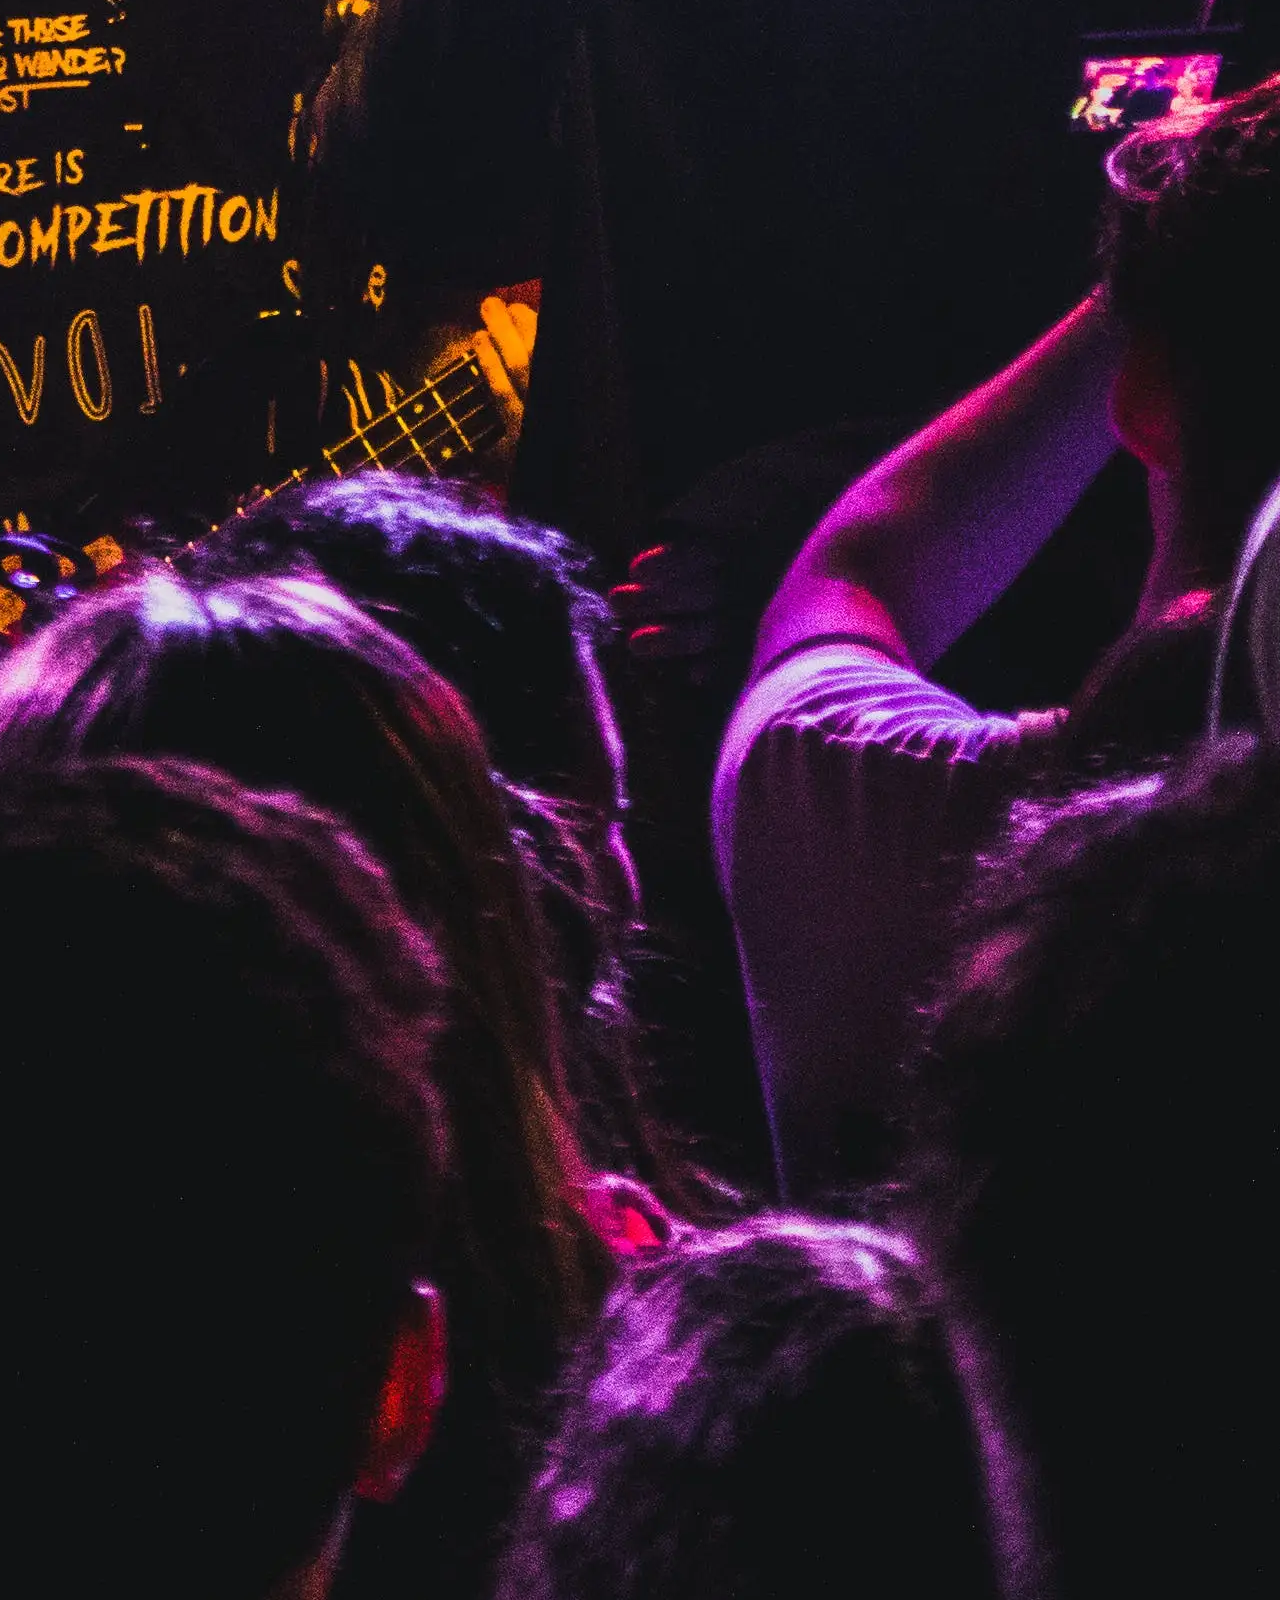
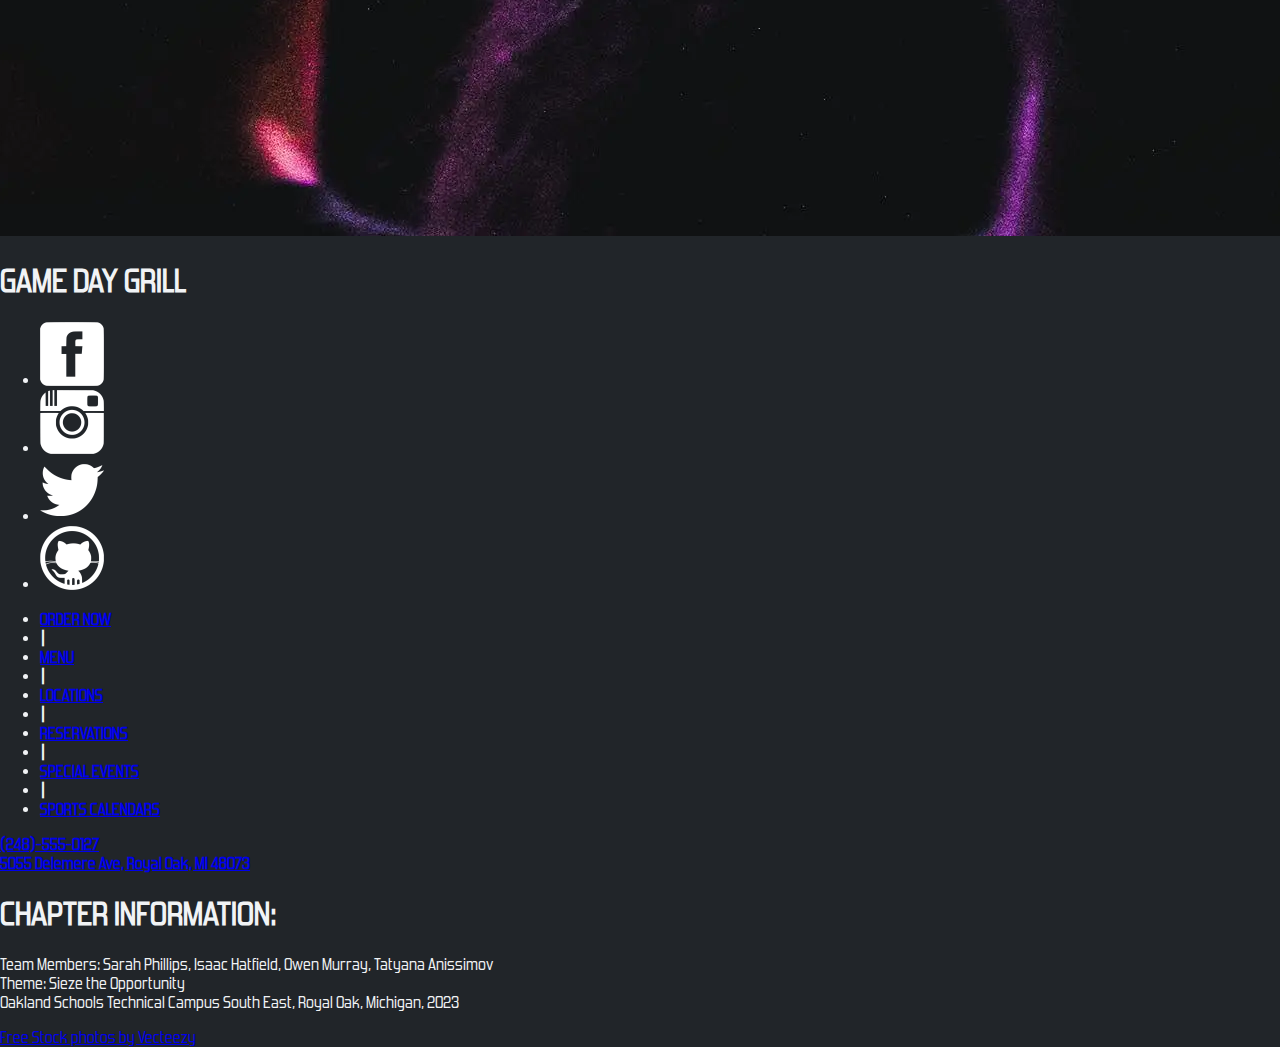
==== commit f26f3ee8: "few updates" ====
--- a/index.html
+++ b/index.html
@@ -44,7 +44,7 @@
                 <img src="imgs\logos\game-day-grill-logo-cropped.png" class="full-height" alt="Game Day Grill Logo">
             </a>
             <span class="heading md-text grow">Game Day Grill</span>
-            <div class="row sm-gap">
+            <div class="row sm-gap button-translate">
                 <a href="order.html" class="button">Order Now</a>
                 <a href="menu.html" class="button">Menu</a>
                 <a href="locations.html" class="button">Locations</a>
--- a/stylesheet.css
+++ b/stylesheet.css
@@ -32,6 +32,7 @@
 
 header {
     top: 0;
+    padding-right: 0.555em;
 
     height: 6em;
 
@@ -228,6 +229,10 @@
     background-color: var(--background-secondary);
 }
 
+.button-translate {
+    transform: translateX(-0.555em);
+}
+
 .content-container {
     display: flex;
     flex-direction: column;
@@ -260,7 +265,8 @@
     text-transform: uppercase;
     white-space: nowrap;
 
-    transform: skewX(-20deg) translateX(-0.555em);
+    /* transform: skewX(-20deg) translateX(-0.555em); */
+    transform: skewX(-20deg);
     transition: var(--transition);
 
     user-select: none;
@@ -273,7 +279,7 @@
 
     border: 0;
 
-    transform: scale(1.05) skewX(-20deg) translateX(-0.555em);
+    transform: scale(1.05) skewX(-20deg);
     transition: var(--transition);
 }
 
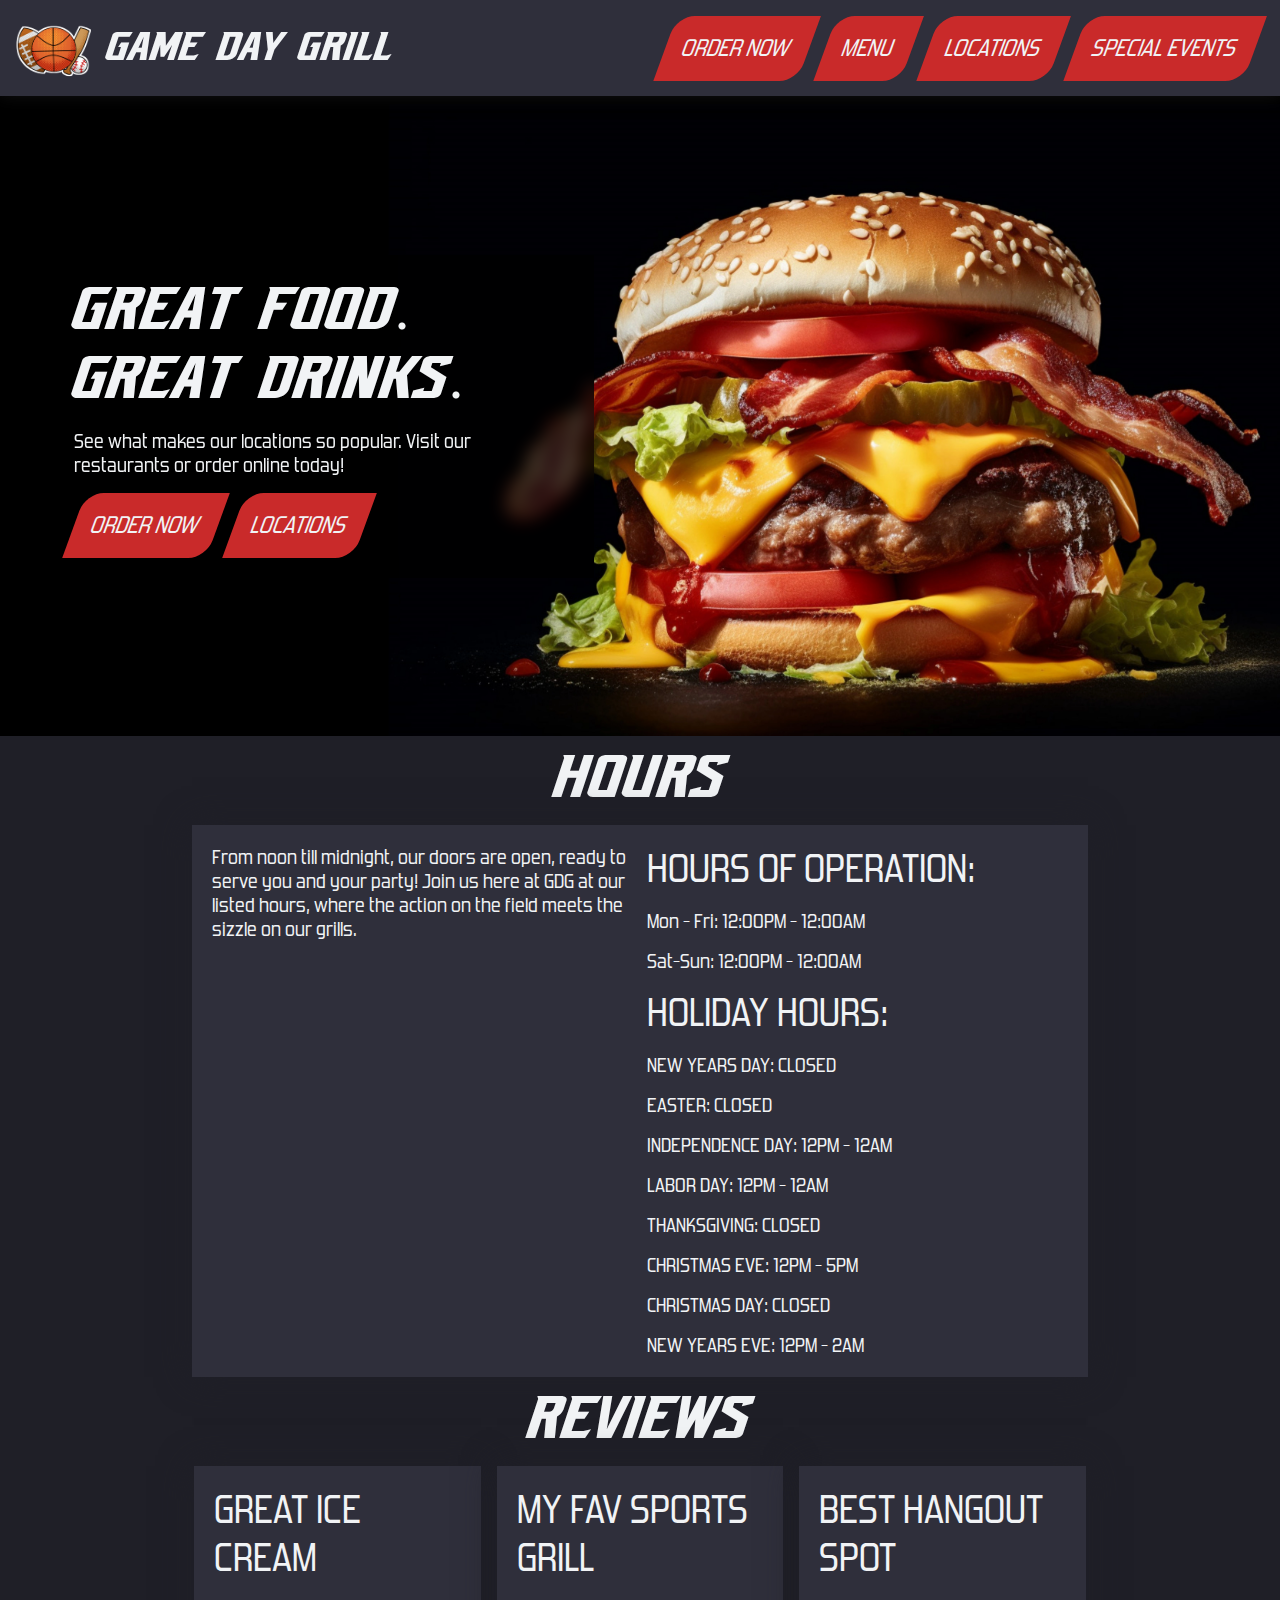
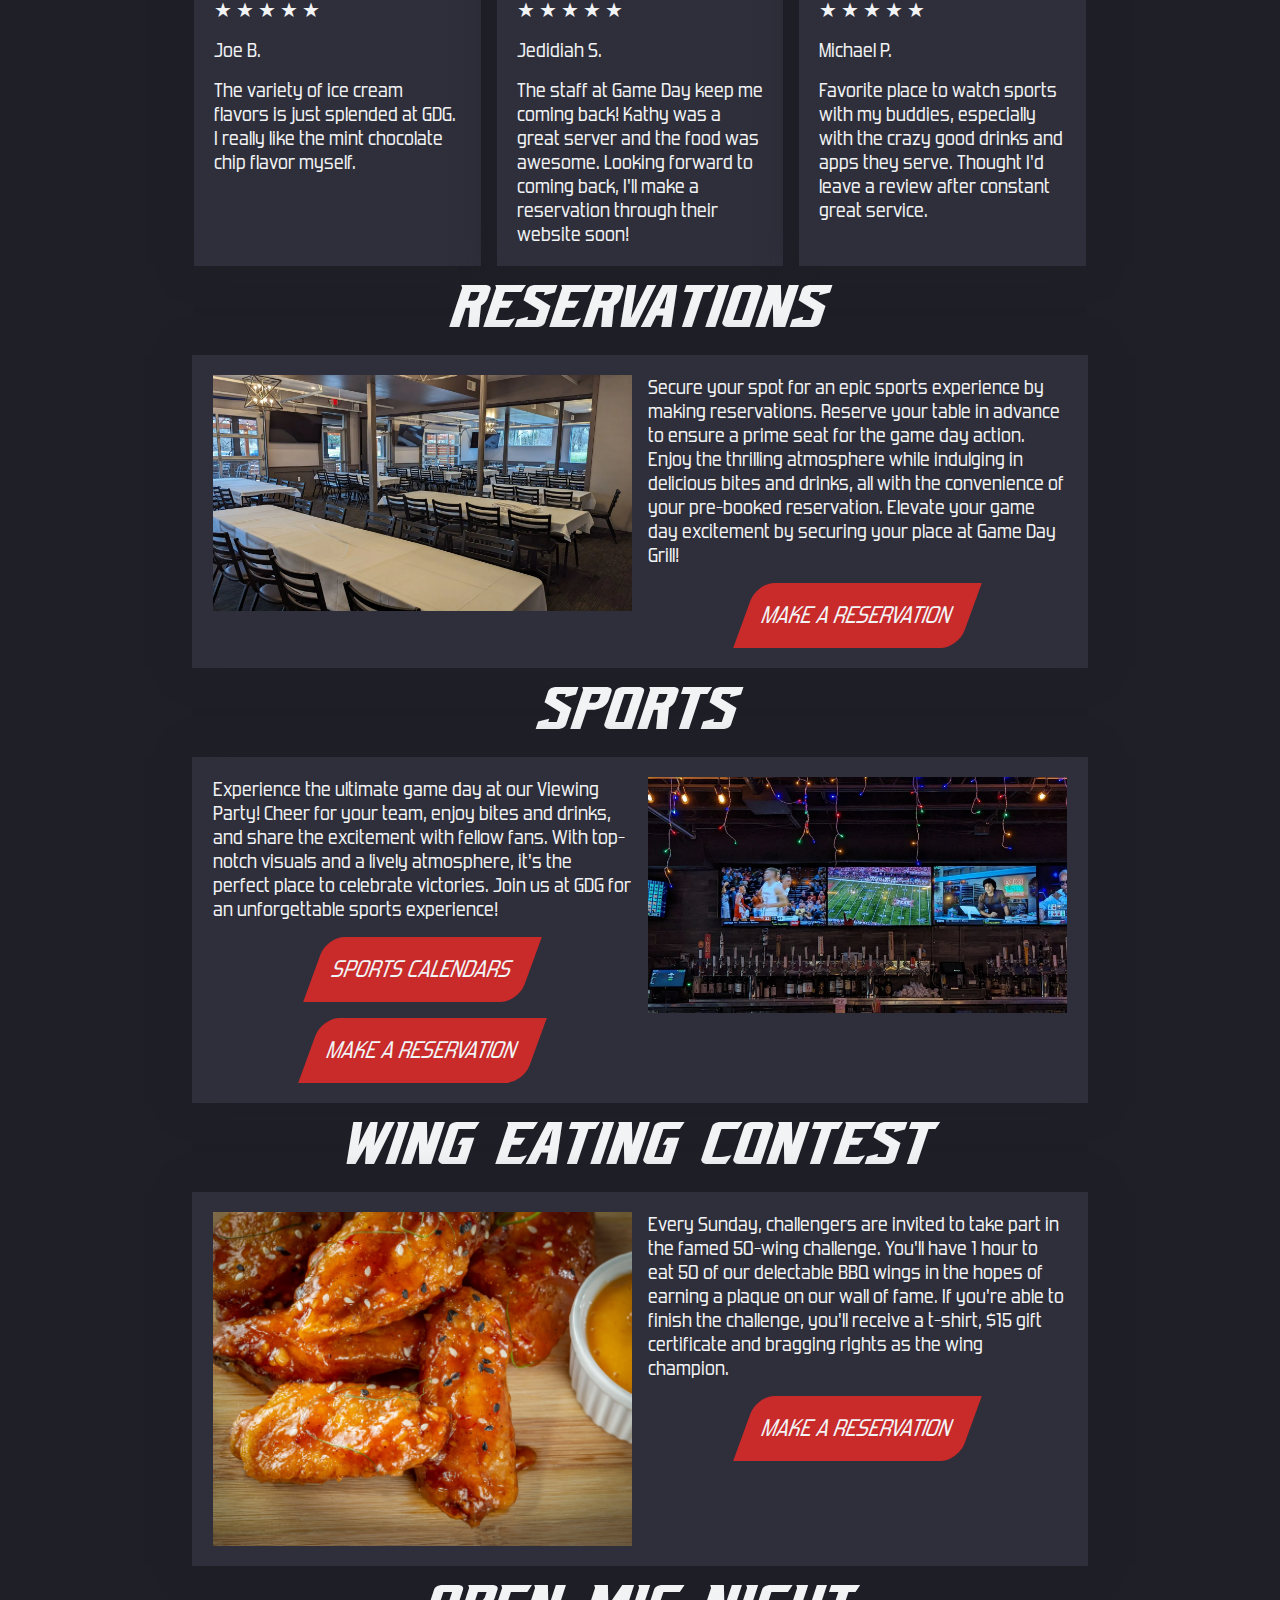
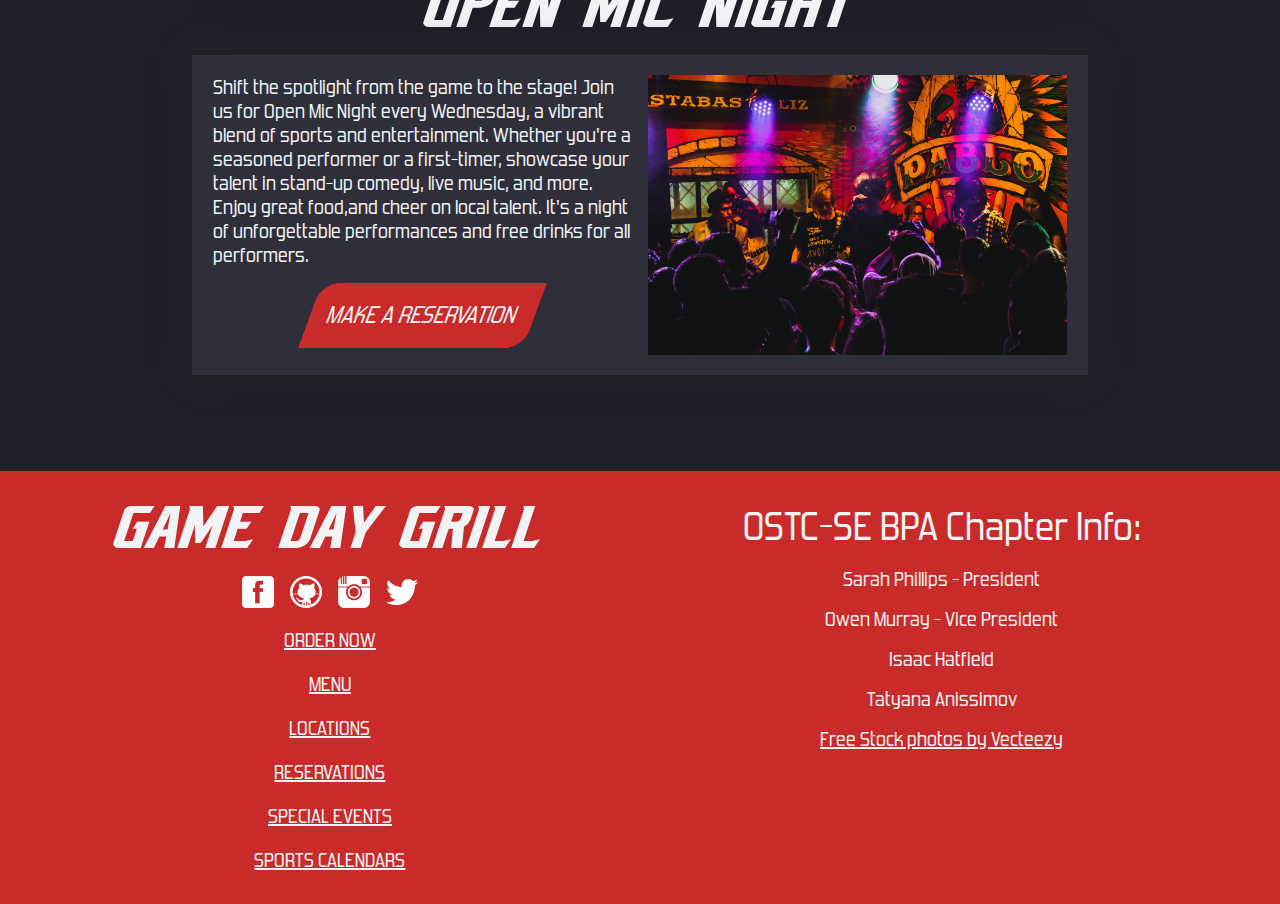
==== commit 6a9de696: "brain fried" ====
--- a/index.html
+++ b/index.html
@@ -43,21 +43,22 @@
             <a class="full-height" href="index.html">
                 <img src="imgs\logos\game-day-grill-logo-cropped.png" class="full-height" alt="Game Day Grill Logo">
             </a>
-            <span class="heading md-text grow">Game Day Grill</span>
-            <div class="row sm-gap button-translate">
+            <span id="header-text" class="heading md-text grow">Game Day Grill</span>
+            <div id="navbar-buttons" class="row sm-gap button-translate">
                 <a href="order.html" class="button">Order Now</a>
                 <a href="menu.html" class="button">Menu</a>
                 <a href="locations.html" class="button">Locations</a>
                 <a href="events.html" class="button">Special Events</a>
             </div>
 			<img id="hamburger-button" src="imgs/hamburger.webp">
-            <div id="hamburger-menu">
-                <a href="order.html" class="button">Order Now</a>
-                <a href="menu.html" class="navbar-button sm">Menu</a>
-                <a href="locations.html" class="navbar-button sm">Locations</a>
-                <a href="events.html" class="navbar-button sm">Special Events</a>
-            </div>
     	</header>
+
+		<div id="hamburger-menu">
+			<a href="order.html" class="button text-center">Order Now</a>
+			<a href="menu.html" class="button text-center">Menu</a>
+			<a href="locations.html" class="button text-center">Locations</a>
+			<a href="events.html" class="button text-center">Special Events</a>
+		</div>
           
         <main id="main" class="y-center column full-width sm-gap">
             <div id="greeting" class="full-width">
@@ -144,7 +145,7 @@
 							Experience the ultimate game day at our Viewing Party! Cheer for
 							your team, enjoy bites and drinks, and share the excitement with
 							fellow fans. With top-notch visuals and a lively atmosphere, it's the
-							perfect place to celebrate victories. Join us for an unforgettable sports experience!
+							perfect place to celebrate victories. Join us at GDG for an unforgettable sports experience!
 						</span>
 						<a href="reservations.html" class="button">SPORTS CALENDARS</a>
 						<a href="reservations.html" class="button">MAKE A RESERVATION</a>
@@ -158,8 +159,8 @@
 					<div class="content-container flex-nah y-center hw-expandable">
 						<span class="sm-text">
 							Every Sunday, challengers are invited to take part in the famed 50-wing
-							challenge. You'll have 1 hour to eat 50 of the Game Day Grills delectable BBQ
-							wings in the hopes of earning a plaque to put on the Wall of Fame. If you're able to
+							challenge. You'll have 1 hour to eat 50 of our delectable BBQ
+							wings in the hopes of earning a plaque on our wall of fame. If you're able to
 							finish the challenge, you'll receive a t-shirt, $15 gift certificate and
 							bragging rights as the wing champion.
 						</span>
@@ -184,210 +185,37 @@
 					</div>
 				</div>
 			</div>
-
-
-
-
-
-
-
-
-
-
-
-
-
-
-
-
-
-
-
-
-
-
-
-
-
-
-            <!-- <div class="Cards">
-                <a href="order.html" class="card" id="C1"><p>Order Now</p></a> 
-                <a href="menu.html" class="card" id="C2"><p>Menu</p></a> 
-                <a href="locations.html" class="card" id="C3"><p>Locations</p></a> 
-                <a href="events.html" class="card" id="C4"><p>Special Events</p></a> 
-            </div> -->
-
-            <div class="wrapper-container">
-              <div class="wrapper">
-                <div class="infocard full-width-infocard">
-                  <span class="card-header">HOURS</span>
-                  
-                  <div class="column-spacer"></div>
-
-                  <span>From noon till midnight, our doors are open, ready to serve you and your party!
-                    Join us during these hours for a sensational sports-filled experience 
-                    at Game Day Grill, where the action on the field meets the sizzle on our grills.</span>
-
-                    <div class="column-spacer"></div>
-
-                  <div class="infocard-row centered-row">
-                    <div class="content-columns">
-                      <span class="md-text">HOURS OF OPERATION:</span>
-                      <span>Mon - Fri: 12:00PM - 12:00AM</span>
-                      <span>Sat-Sun: 12:00PM - 12:00AM</span>
-                    </div>
-  
-                    <div class="content-columns">
-                      <span class="md-text">HOLIDAY HOURS:</span>
-                      <span>NEW YEARS DAY: CLOSED</span>
-                      <span>EASTER: CLOSED</span>
-                      <span>INDEPENDENCE DAY: 12PM - 12AM</span>
-                      <span>LABOR DAY: 12PM - 12AM</span>
-                      <span>THANKSGIVING: CLOSED</span>
-                      <span>CHRISTMAS EVE: 12PM - 5PM</span>
-                      <span>CHRISTMAS DAY: CLOSED</span>
-                      <span>NEW YEARS EVE: 12PM - 2AM</span>
-                    </div>
-                  </div>
-                </div>
-
-                <span class="card-header centered-text">Reviews</span>
-
-                <div class="new-review-row">
-                  <div class="infocard">
-                    <span class="md-text centered-text">GREAT ICE CREAM</span>
-                    <span class = "stars">&bigstar; &bigstar; &bigstar; &bigstar; &bigstar;</span>
-                    <span>Joe B.</span>
-                    <span>I love the variety of ice cream flavors. I reccomend the mint chocolate chip flavor.</span>
-                  </div>
-                  <div class="infocard">
-                    <span class="md-text centered-text">MY FAVORITE SPORTS GRILL</span>
-                    <span class = "stars">&bigstar; &bigstar; &bigstar; &bigstar; &bigstar;</span>
-                    <span>Jedidiah S.</span>
-                    <span>The staff are very friendly and the atmosphere is great. Not to mention the amazing food!</span>
-                  </div>
-                  <div class="infocard">
-                    <span class="md-text centered-text">BEST HANGOUT SPOT</span>
-                    <span class = "stars">&bigstar; &bigstar; &bigstar; &bigstar; &bigstar;</span>
-                    <span>Michael P.</span>
-                    <span>I love to come here with my friends. It's a great place to watch football together! They have great appetizers too.</span>
-                  </div>
-                </div>
-
-                <div class = "main-grid">
-                  <div class = "main-grid-inner">
-                    <div class = "main-grid-inner-image">
-                      <!--left column: image-->
-                      <img src = "imgs/reservations\reservation.webp" alt = "reservation room">
-                    </div>  
-                    <div class = "main-grid-inner-text"> 
-                      <!--right column: text-->
-                      <h1>RESERVATIONS</h1>
-                      <hr>
-                      <p> 
-                          Secure your spot for an epic sports experience by making reservations.
-                          Reserve your table in advance to ensure a prime seat for the game day action. 
-                          Enjoy the thrilling atmosphere while indulging in delicious bites and drinks, 
-                          all with the convenience of your pre-booked reservation. 
-                          Elevate your game day excitement by securing your place at Game Day Grill!</p>
-                          <a href = "reservations.html" class = "button">MAKE A RESERVATION</a>
-                    </div>  
-                  </div>
-                  <div class = "main-grid-inner res">
-                    <div class = "main-grid-inner-text"> 
-                    <!--Left column: text-->
-                    <h1>SPORTS</h1>
-                    <hr>
-                    <p> Experience the ultimate game day at our Viewing Party! Cheer for
-                        your team, enjoy bites and drinks, and share the excitement with
-                        fellow fans. With top-notch visuals and a lively atmosphere, it's the
-                        perfect place to celebrate victories. Join us for an unforgettable sports experience!</p>
-                        <a href = "Sports.html" class = "button">SPORTS CALENDARS</a>
-                    </div>
-                    <div class = "main-grid-inner-image">
-                      <!--Right column: image-->
-                      <img src = "imgs/events/sports-tv.webp" alt = "sports on tv" >
-                    </div>    
-                  </div>
-    
-                  <div class = "main-grid-inner">
-                    <div class = "main-grid-inner-image">
-                        <img src = "imgs/events/wings.webp" alt = "chicken wings">
-                    </div>
-                    <div class = "main-grid-inner-text">
-                      <h1>WING EATING CONTEST</h1>
-                      <hr>
-                      <p> Every Sunday, challengers are invited to take part in the famed 50-wing
-                          challenge.You'll have 1 hour to eat 50 of the Game Day Grills delectable BBQ
-                          wings in the hopes of earning a plaque to put on the Wall of Fame.If you're able to
-                          finish the challenge, you'll receive a t-shirt, $15 gift certificate and
-                          bragging rights as the wing champion.</p>
-                    </div>
-                  </div>
-    
-                  <div class = "main-grid-inner res">                      
-                    <div class = "main-grid-inner-text"> 
-                    <!--Left column: text-->
-                    <h1>OPEN MIC NIGHT</h1>
-                    <hr>
-                    <p> Shift the spotlight from the game to the stage! Join us for Open Mic
-                        Night every Wednesday,a vibrant blend of sports and entertainment.
-                        Whether you're a seasoned performer or a first-timer, showcase your
-                        talent in stand-up comedy, live music, and more. Enjoy great food,and
-                        cheer on local talent. It's a night of unforgettable performances
-                        and free drinks for all performers. </p>
-                    </div>
-                    <div class = "main-grid-inner-image">
-                        <!--Right column: image-->
-                        <img src = "imgs/events/karaoke.webp" alt = "people on stage" class = "sports-tv">
-                    </div>    
-                  </div>
-                </div>
-            
-              </div>
-            </div>
-
-          </main>
-
-        <footer class = "footer-grid">
-            <!-- <img src = "imgs/game-day-grill-logo-simple2.webp" class = "footer-logo"> -->
-            <div class = "centered-title">
-            <h1>GAME DAY GRILL</h1>
-
-                    <ul class = "inline centered">
-                        <li><img src = "imgs/social-media-logos/facebook.png"></li>
-                        <li><img src = "imgs/social-media-logos/instagram.png"></li>
-                        <li><img src = "imgs/social-media-logos/twitter.png"></li>
-                        <li><img src = "imgs/social-media-logos/github.png"></li>
-                    </ul>
-                    <ul class = "inline centered">
-                    <strong>
-                        <li><a href = "order.html">ORDER NOW</a></li>
-                        <li> | </li>
-                        <li><a href = "menu.html">MENU</a></li>
-                        <li> | </li>
-                        <li><a href="Locations.html">LOCATIONS</a></li>
-                        <li> | </li>
-                        <li><a href="reservations.html">RESERVATIONS</a></li>
-                        <li> | </li>
-                        <li><a href = "events.html">SPECIAL EVENTS</a></li>
-                        <li> | </li>
-                        <li><a href = "sports.html">SPORTS CALENDARS</a></li>
-                    
-                    </ul>
-                <a href = "tel:2485550127" class = "contact">(248)-555-0127</a>
-                <br>
-                <a href = "https://maps.google.com/maps/dir//5055+Delemere+Ave+Royal+Oak,+MI+48073/@42.5371064,-83.1801436,17z/data=!4m5!4m4!1m0!1m2!1m1!1s0x8824c66430e197a7:0xdcb1d3339efff00c" 
-                target="_blank" class = "contact">5055 Delemere Ave, Royal Oak, MI 48073</a></strong>
-
-            </div>
-            <div class = "centered-title Cinfo">
-                <h1 class = "contact">CHAPTER INFORMATION: </h1>
-                <p class = "contact">Team Members: Sarah Phillips, Isaac Hatfield, Owen Murray, Tatyana Anissimov <br>
-                Theme: Sieze the Opportunity<br>
-                Oakland Schools Technical Campus South East, Royal Oak, Michigan, 2023</p>
-                <a  class = "contact" href = "https://www.vecteezy.com/free-photos">Free Stock photos by Vecteezy</a>
-            </div>
-            </footer>
+		</main>
+
+			<footer class="row sm-gap full-width">
+				<div class="hw-expandable">
+					<div class="content-container">
+						<span class="text-center heading lg-text">Game Day Grill</span>
+						<div class="row sm-gap x-center">
+							<a href="https://facebook.com"><img class="logo" src="imgs/social-media-logos/facebook.png"></a>
+							<a href="https://github.com/OSTC-SE-BPA/GDG-WEBSITE"><img class="logo" src="imgs/social-media-logos/github.png"></a>
+							<a href="https://instagram.com"><img class="logo" src="imgs/social-media-logos/instagram.png"></a>
+							<a href="https://twitter.com"><img class="logo" src="imgs/social-media-logos/twitter.png"></a>
+						</div>
+						<span class="content-container sm-text x-center text-center no-link-style jjjj">
+							<a href = "order.html">ORDER NOW</a>
+							<a href = "menu.html">MENU</a>
+							<a href="Locations.html">LOCATIONS</a> 
+							<a href="reservations.html">RESERVATIONS</a>
+							<a href = "events.html">SPECIAL EVENTS</a>
+							<a href = "Sports.html">SPORTS CALENDARS</a></span>
+					</div>
+				</div>
+				<div class="hw-expandable">
+					<div class="content-container text-center">
+						<span class="md-text text-center">OSTC-SE BPA Chapter Info:</span>
+						<span class="sm-text">Sarah Phillips - President</span>
+						<span class="sm-text">Owen Murray - Vice President</span>
+						<span class="sm-text">Isaac Hatfield</span>
+						<span class="sm-text">Tatyana Anissimov</span>
+						<a class="no-link-style-myself-but-underline sm-text" href = "https://www.vecteezy.com/free-photos">Free Stock photos by Vecteezy</a>
+					</div>
+				</div>
+			</footer>
 </body>
 </html>--- a/style.css
+++ b/style.css
@@ -427,6 +427,8 @@
      
     background-color: #1f1f27;
     z-index: 100; /* TODO: please change this */
+
+    box-shadow: 0 0 1em #111111;
 
     user-select: none;
 }
--- a/stylesheet.css
+++ b/stylesheet.css
@@ -9,11 +9,11 @@
 }
 
 :root {
-    --background-primary: #212529;
-    --background-secondary: #343a40;
+    --background-primary: #1f1f27;
+    --background-secondary: #2f2f3b;
     --content: #f1f3f5;
-    --accent: #f03e3e;
-    --accent-secondary: #f76707;
+    --accent: #c92a2a;
+    --accent-secondary: #ee8730;
     --transition: 0.35s;
 }
 
@@ -38,7 +38,10 @@
 
     z-index: 5;
 
-    box-shadow: 0 0 1em var(--background-primary);
+    /* box-shadow: 0 0 1em var(--background-primary); */
+    box-shadow: 0 0 1em #111111;
+
+    max-width: 100vw;
 }
 
 #greeting {
@@ -283,7 +286,74 @@
     transition: var(--transition);
 }
 
+#hamburger-button {
+    display: none;
+
+    height: 100%;
+    padding: 1em 0.5em;
+
+    box-sizing: border-box;
+}
+
+#hamburger-menu {
+    width: 100%;
+    max-width: 100vw;;
+    padding: 1em 2em;
+
+    box-sizing: border-box;
+
+    background-color: #1f1f27;
+
+    /* display: flex; */
+    display: none;
+    flex-direction: column;
+
+    gap: 1em;
+
+    position: fixed;
+    z-index: 5;
+
+    top: 6em;
+}
+
+footer {
+    margin-top: 6em;
+    padding: 2em;
+
+    box-sizing: border-box;
+
+    background-color: var(--accent);
+}
+
+.logo {
+    width: 2em;
+}
+
+.no-link-style * {
+    /* text-decoration: none !important; */
+
+    color: var(--content);
+}
+
+.no-link-style-myself-but-underline {
+    /* text-decoration: none !important; */
+
+    color: var(--content);
+}
+
 @media only screen and (max-width: 70em) {
+    #header-text {
+        font-size: 1.5em;
+    }
+
+    #navbar-buttons {
+        display: none;
+    }
+
+    #hamburger-button {
+        display: block;
+    }
+
     .hw-expandable, .tw-expandable {
         width: 100%;
         max-width: 100%;
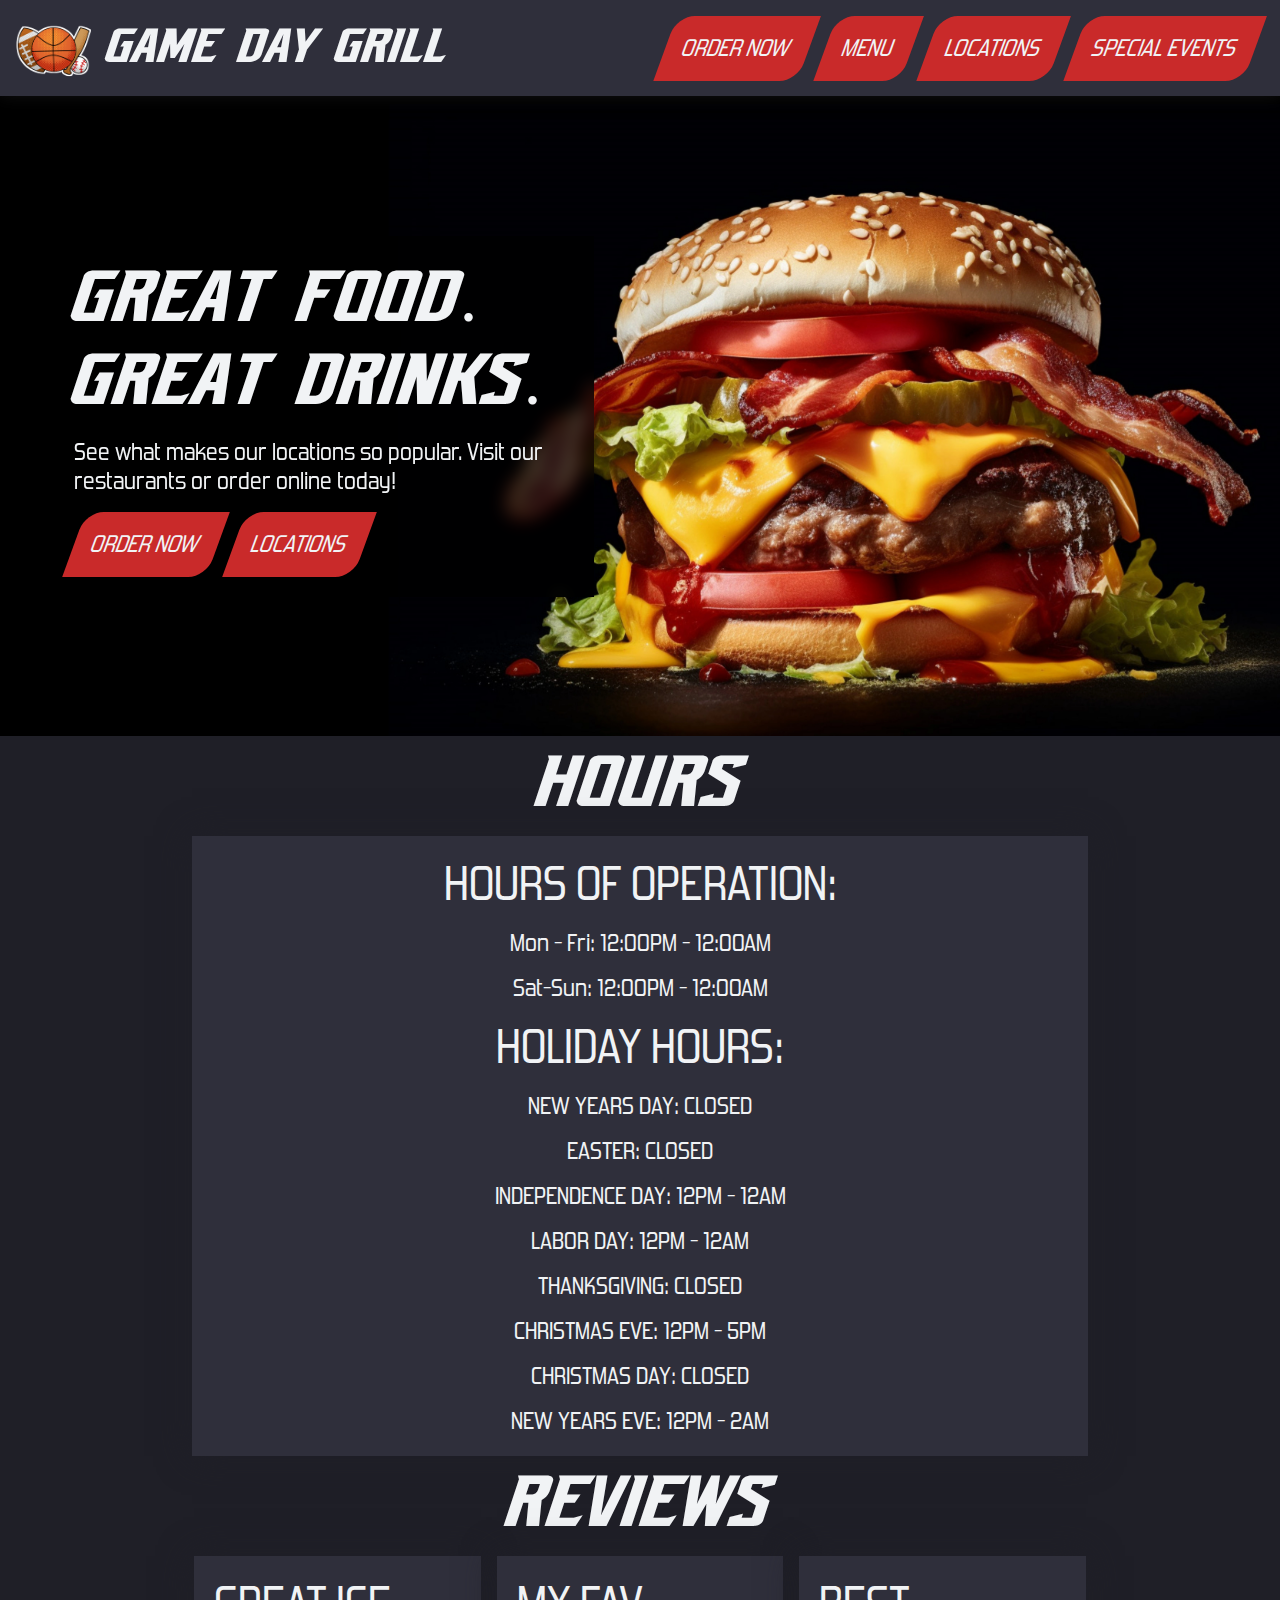
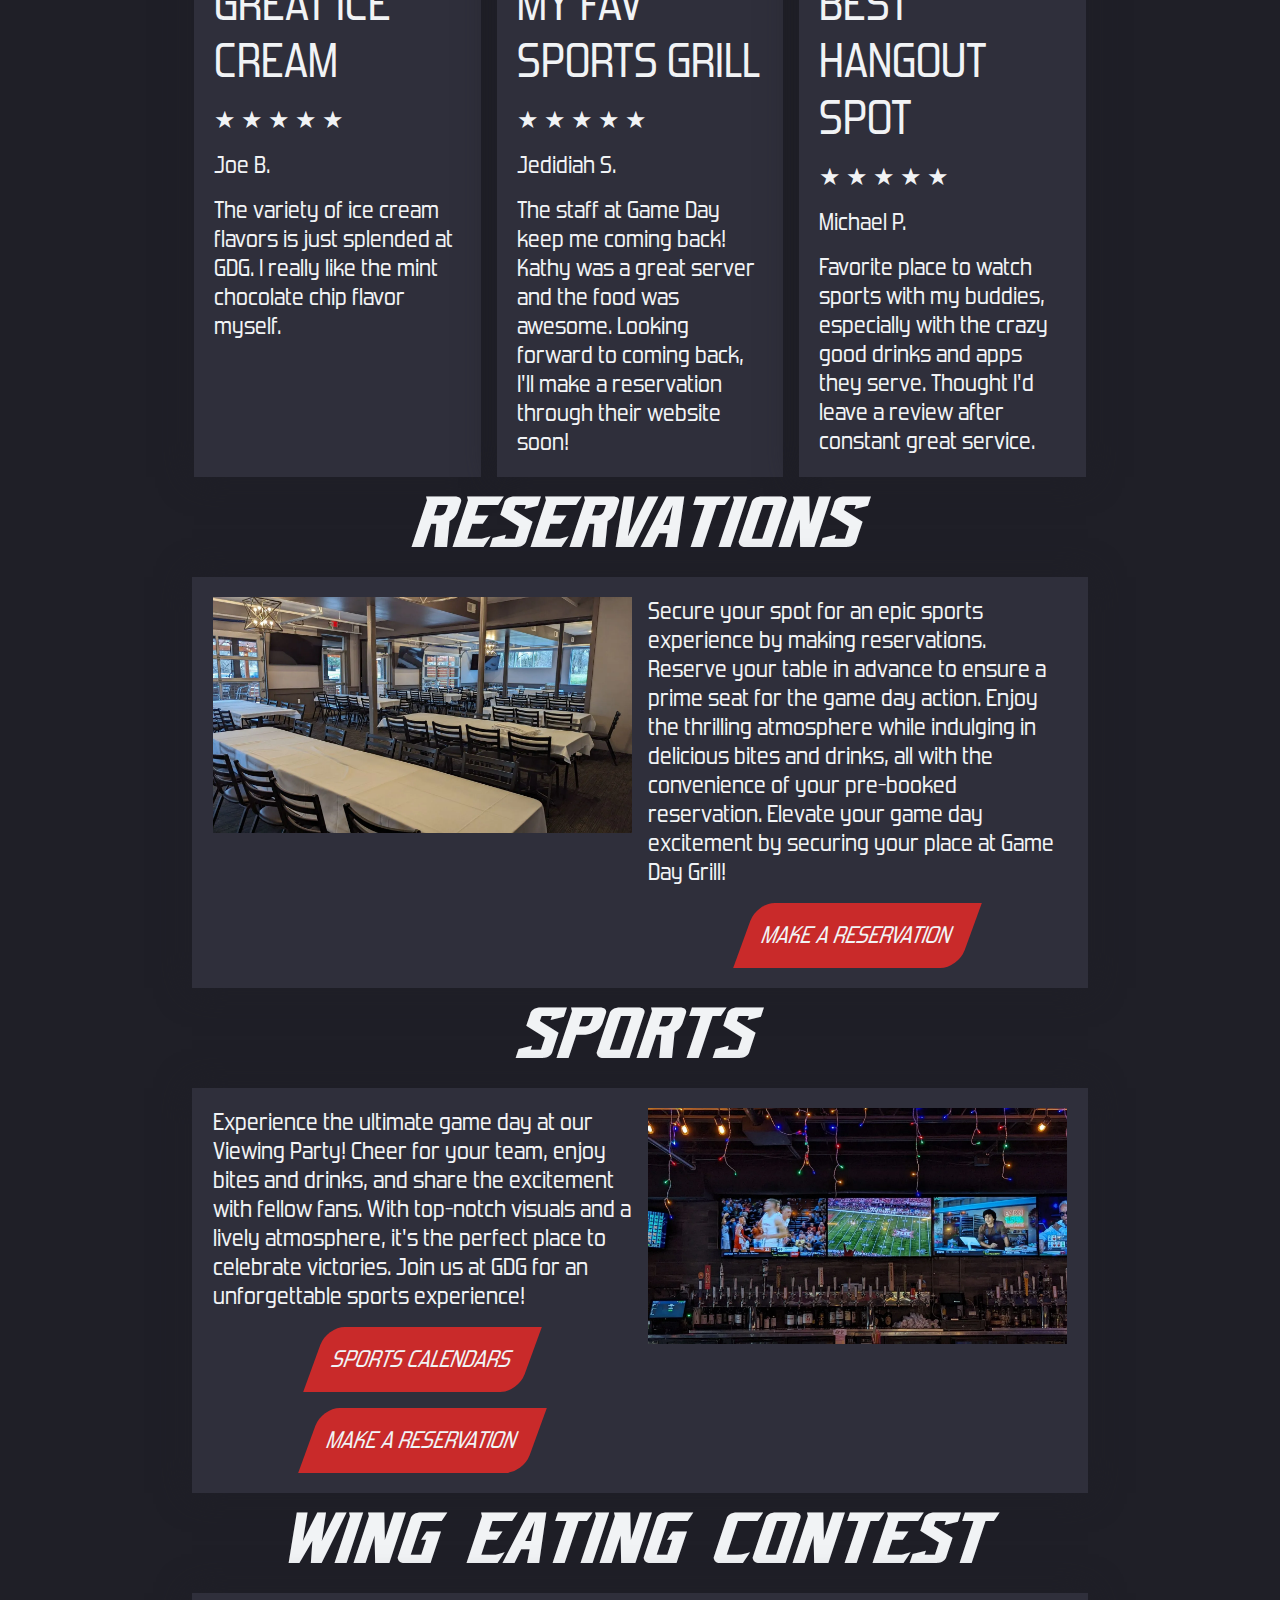
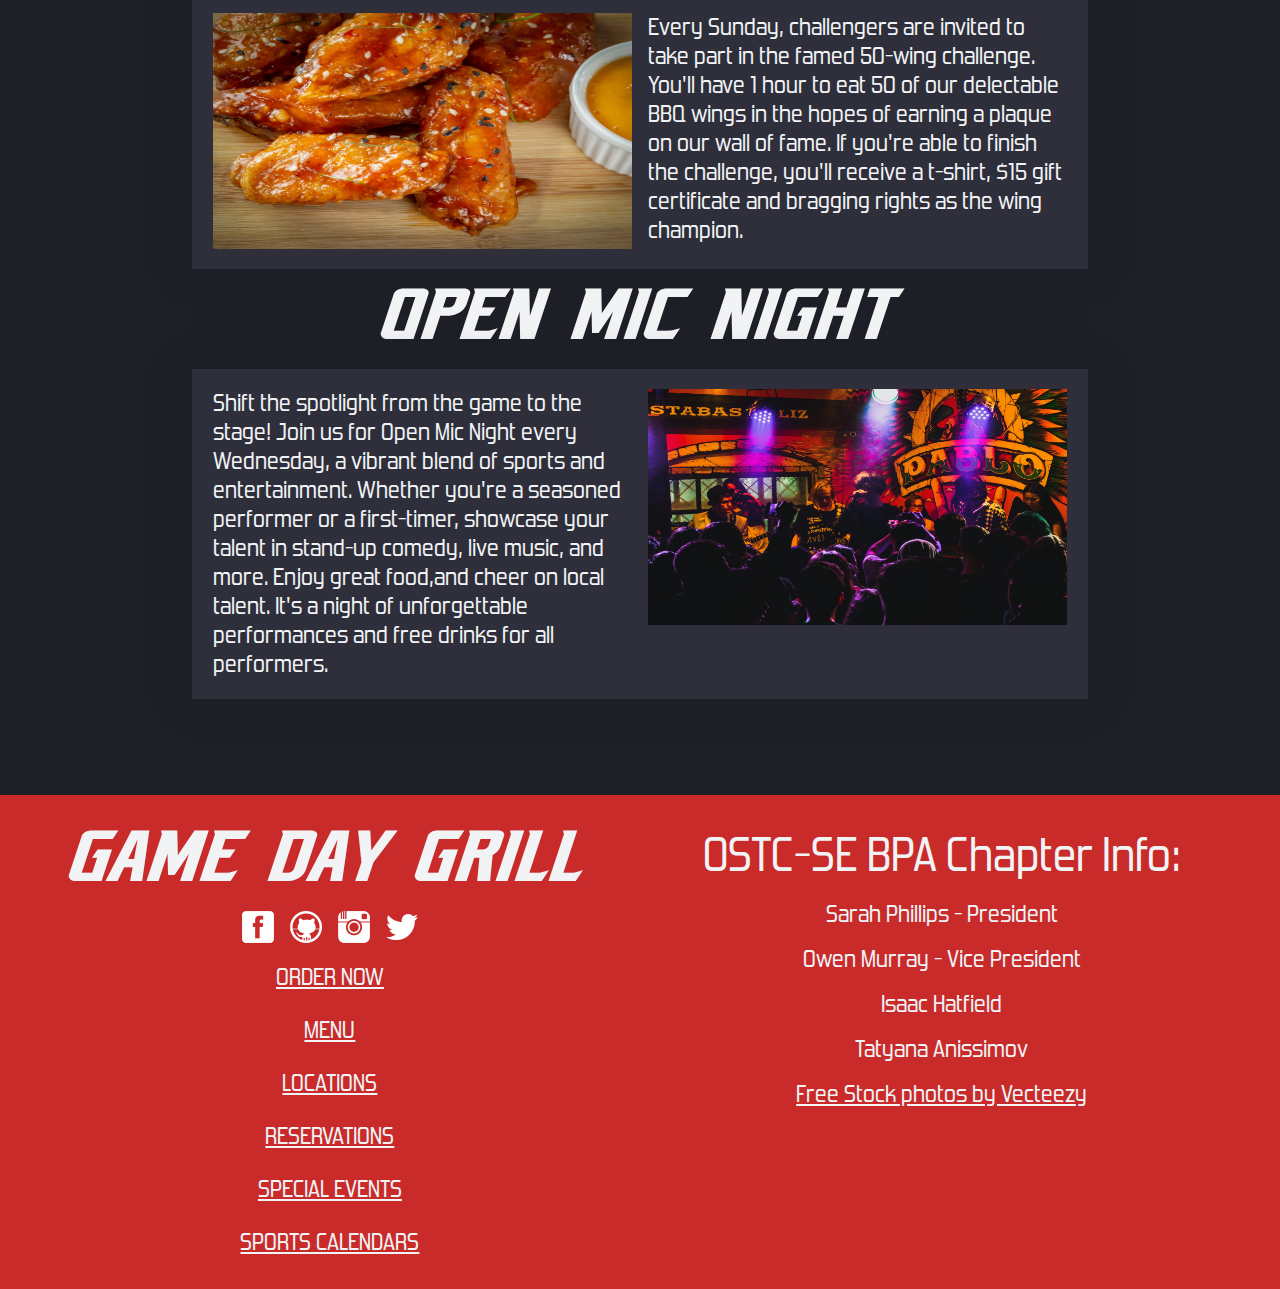
==== commit 1c4bc790: "some mobile fixes" ====
--- a/index.html
+++ b/index.html
@@ -77,8 +77,8 @@
 			<div class="column sm-gap mc-expandable">
 				<span class="lg-text heading text-center">HOURS</span>
 
-				<div class="card row sm-gap">
-					<span class="sm-text hw-expandable">From noon till midnight, our doors are open, ready to serve you and your party! Join us here at GDG at our listed hours, where the action on the field meets the sizzle on our grills.</span>
+				<div class="card row sm-gap x-center text-center">
+					<!-- <span class="sm-text hw-expandable">From noon till midnight, our doors are open, ready to serve you and your party! Join us here at GDG at our listed hours, where the action on the field meets the sizzle on our grills.</span> -->
 					<div class="content-container hw-expandable">
 						<span class="md-text">HOURS OF OPERATION:</span>
 						<span class="sm-text">Mon - Fri: 12:00PM - 12:00AM</span>
@@ -164,7 +164,7 @@
 							finish the challenge, you'll receive a t-shirt, $15 gift certificate and
 							bragging rights as the wing champion.
 						</span>
-						<a href="reservations.html" class="button">MAKE A RESERVATION</a>
+						<!-- <a href="reservations.html" class="button">MAKE A RESERVATION</a> -->
 					</div>
 				</div>
 
@@ -181,7 +181,7 @@
 							cheer on local talent. It's a night of unforgettable performances
 							and free drinks for all performers.
 						</span>
-						<a href="reservations.html" class="button">MAKE A RESERVATION</a>
+						<!-- <a href="reservations.html" class="button">MAKE A RESERVATION</a> -->
 					</div>
 				</div>
 			</div>
--- a/style.css
+++ b/style.css
@@ -338,7 +338,7 @@
     width: 80%;
     text-align: center;
     padding: .5em 0;
-    font-size: 5em;
+    font-size: 4.5em;
     
  }
 
--- a/stylesheet.css
+++ b/stylesheet.css
@@ -28,6 +28,8 @@
 
     background-color: var(--background-primary);
     color: var(--content);
+
+    overflow-x: hidden;
 }
 
 header {
@@ -196,20 +198,20 @@
 }
 
 .lg-text {
-    font-size: 3.75em;
+    font-size: 4.5em;
 
     /* margin: 0;
     padding: 0; */
 }
 
 .md-text {
-    font-size: 2.5em;
+    font-size: 3em;
 
     vertical-align: middle;
 }
 
 .sm-text {
-    font-size: 1.25em;
+    font-size: 1.5em;
 }
 
 .no-select {
@@ -253,6 +255,8 @@
 
 .card img {
     height: 100%;
+
+    aspect-ratio: 16/9;
 }
 
 .button {
@@ -339,6 +343,10 @@
     /* text-decoration: none !important; */
 
     color: var(--content);
+}
+
+.top-pad-events {
+    padding-top: 12em;
 }
 
 @media only screen and (max-width: 70em) {
